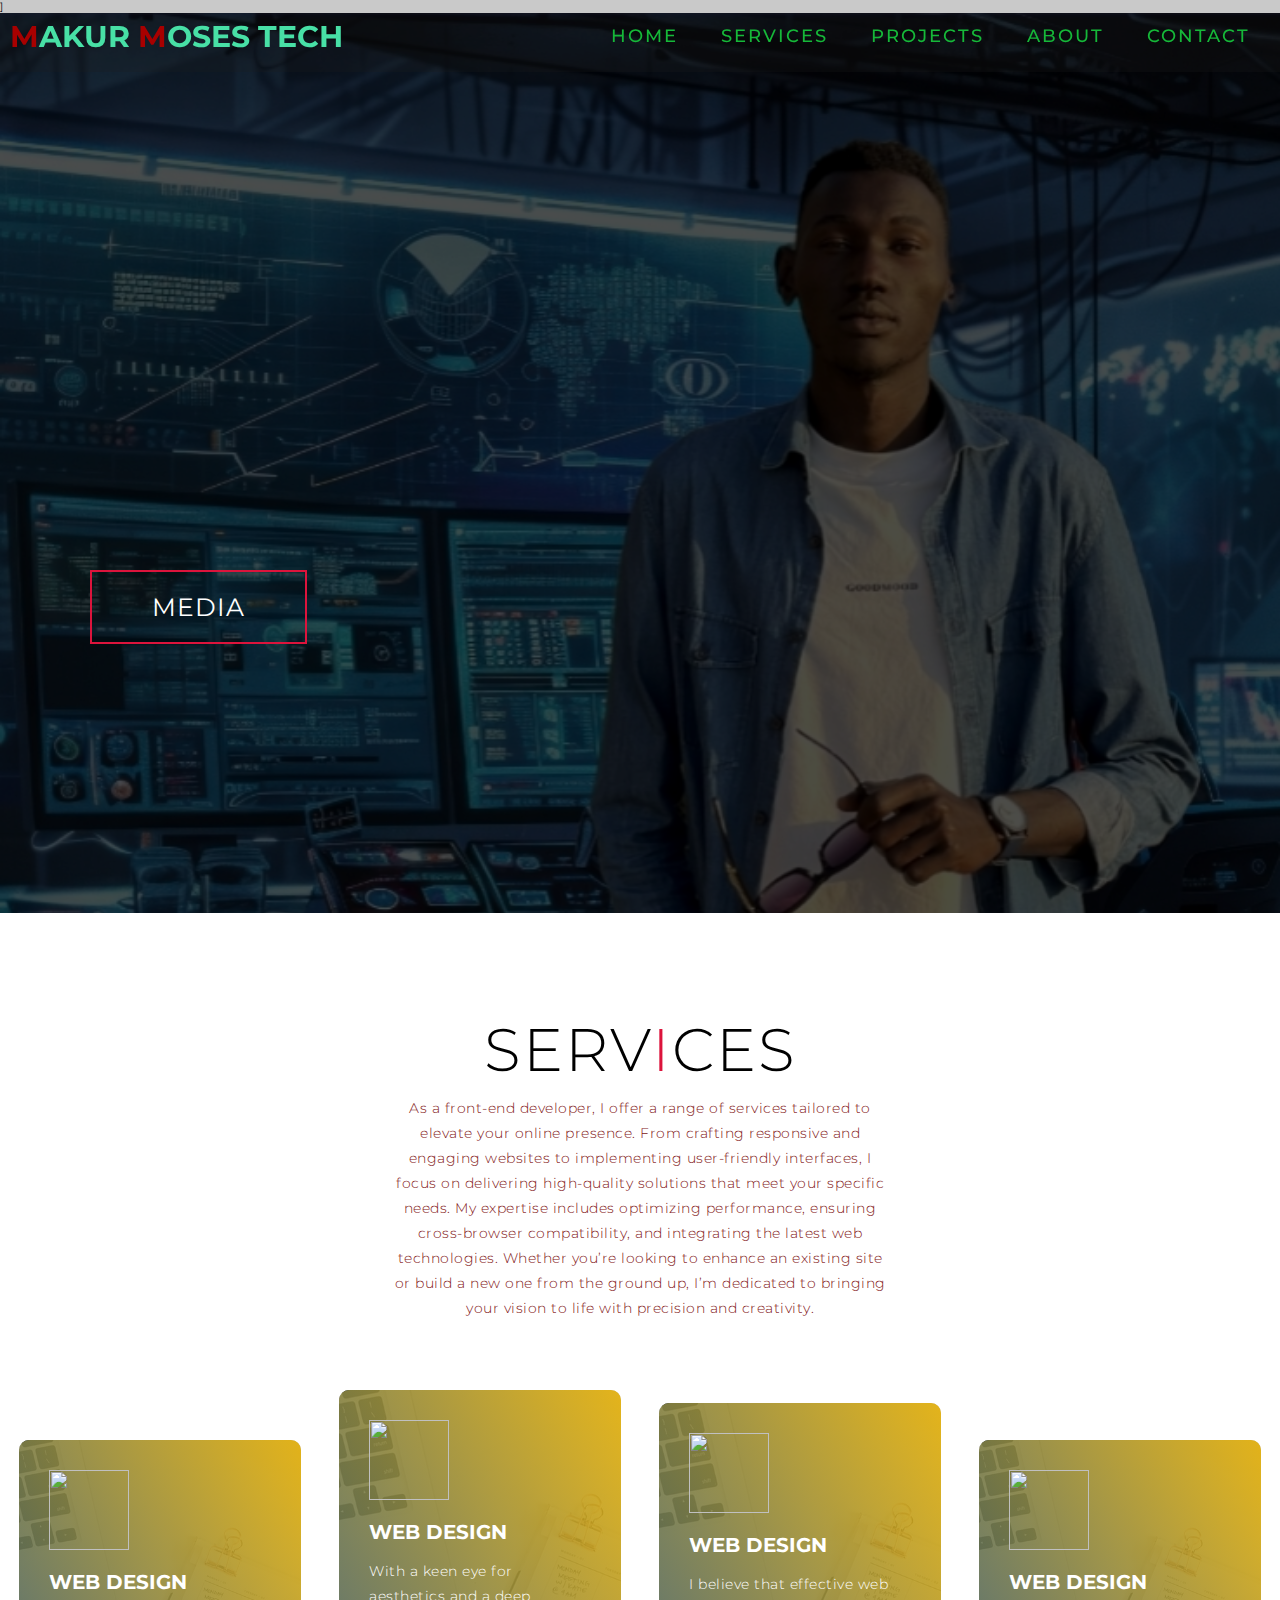
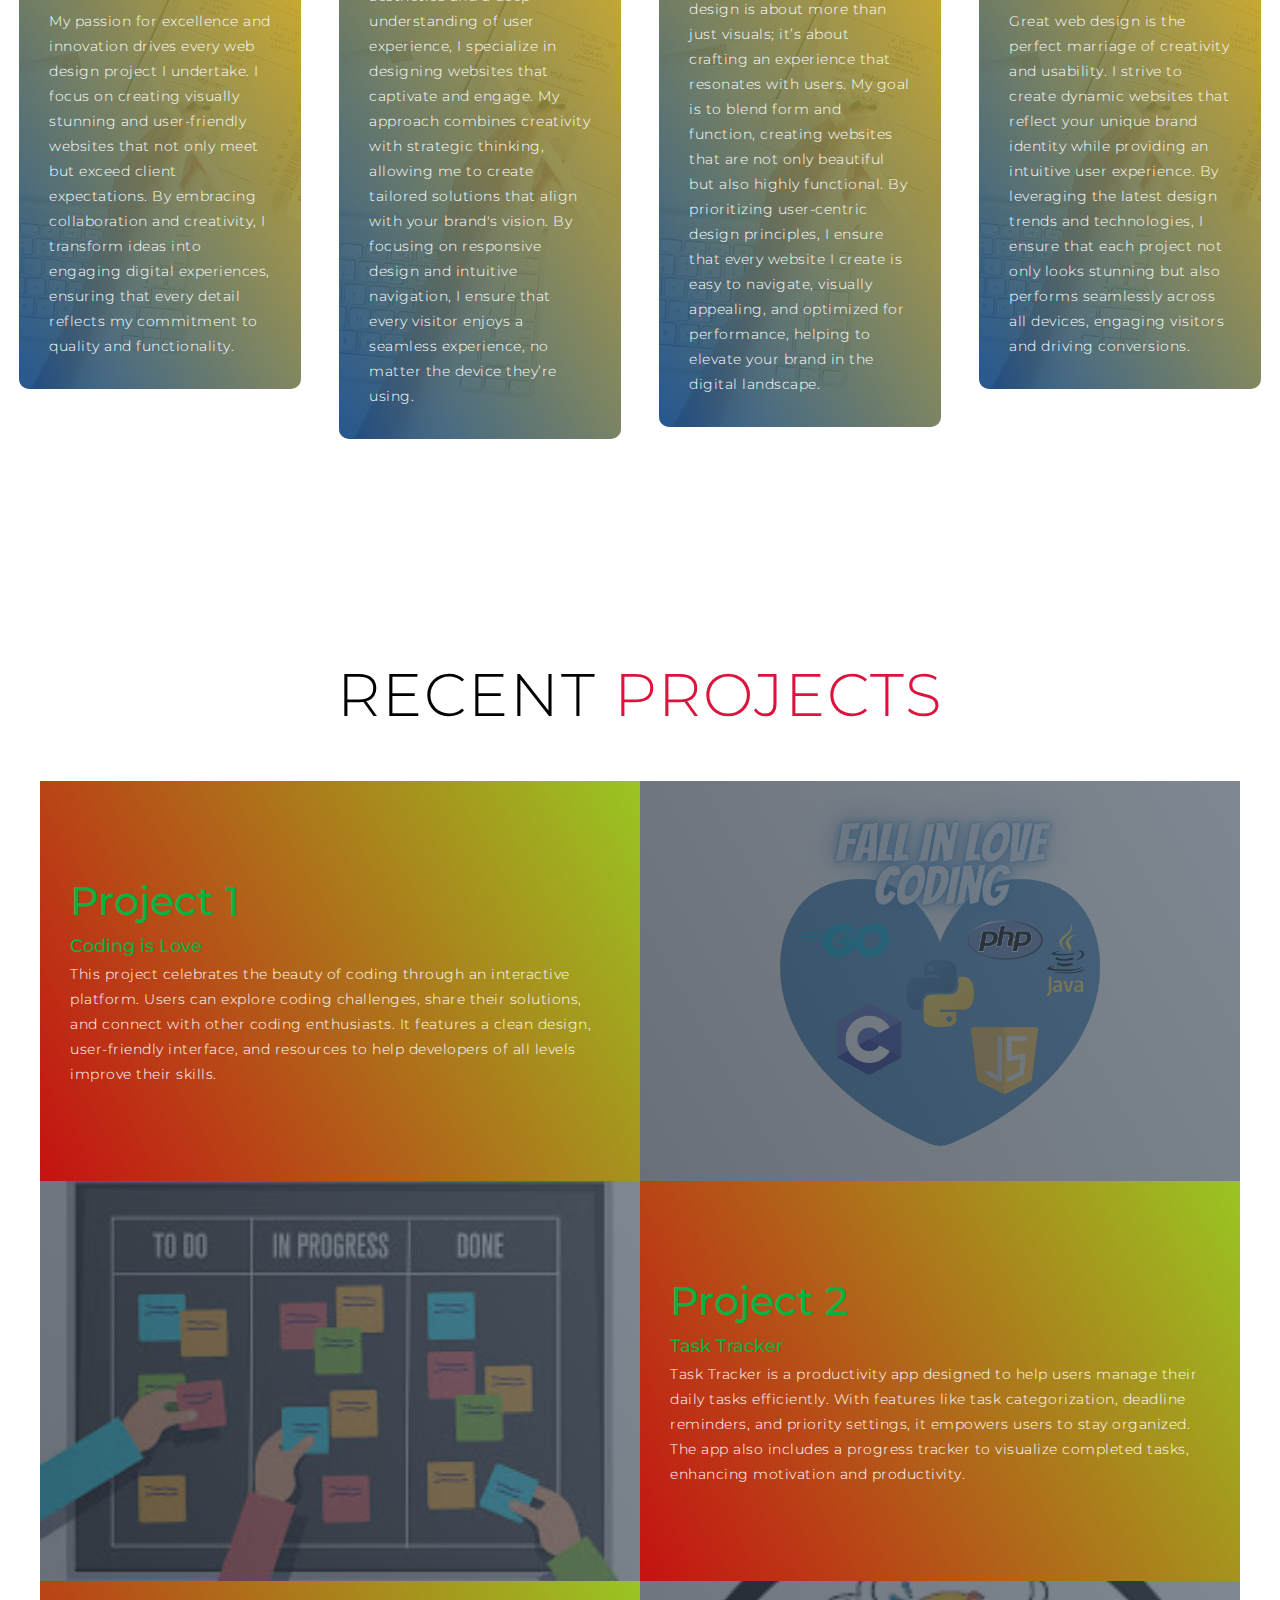
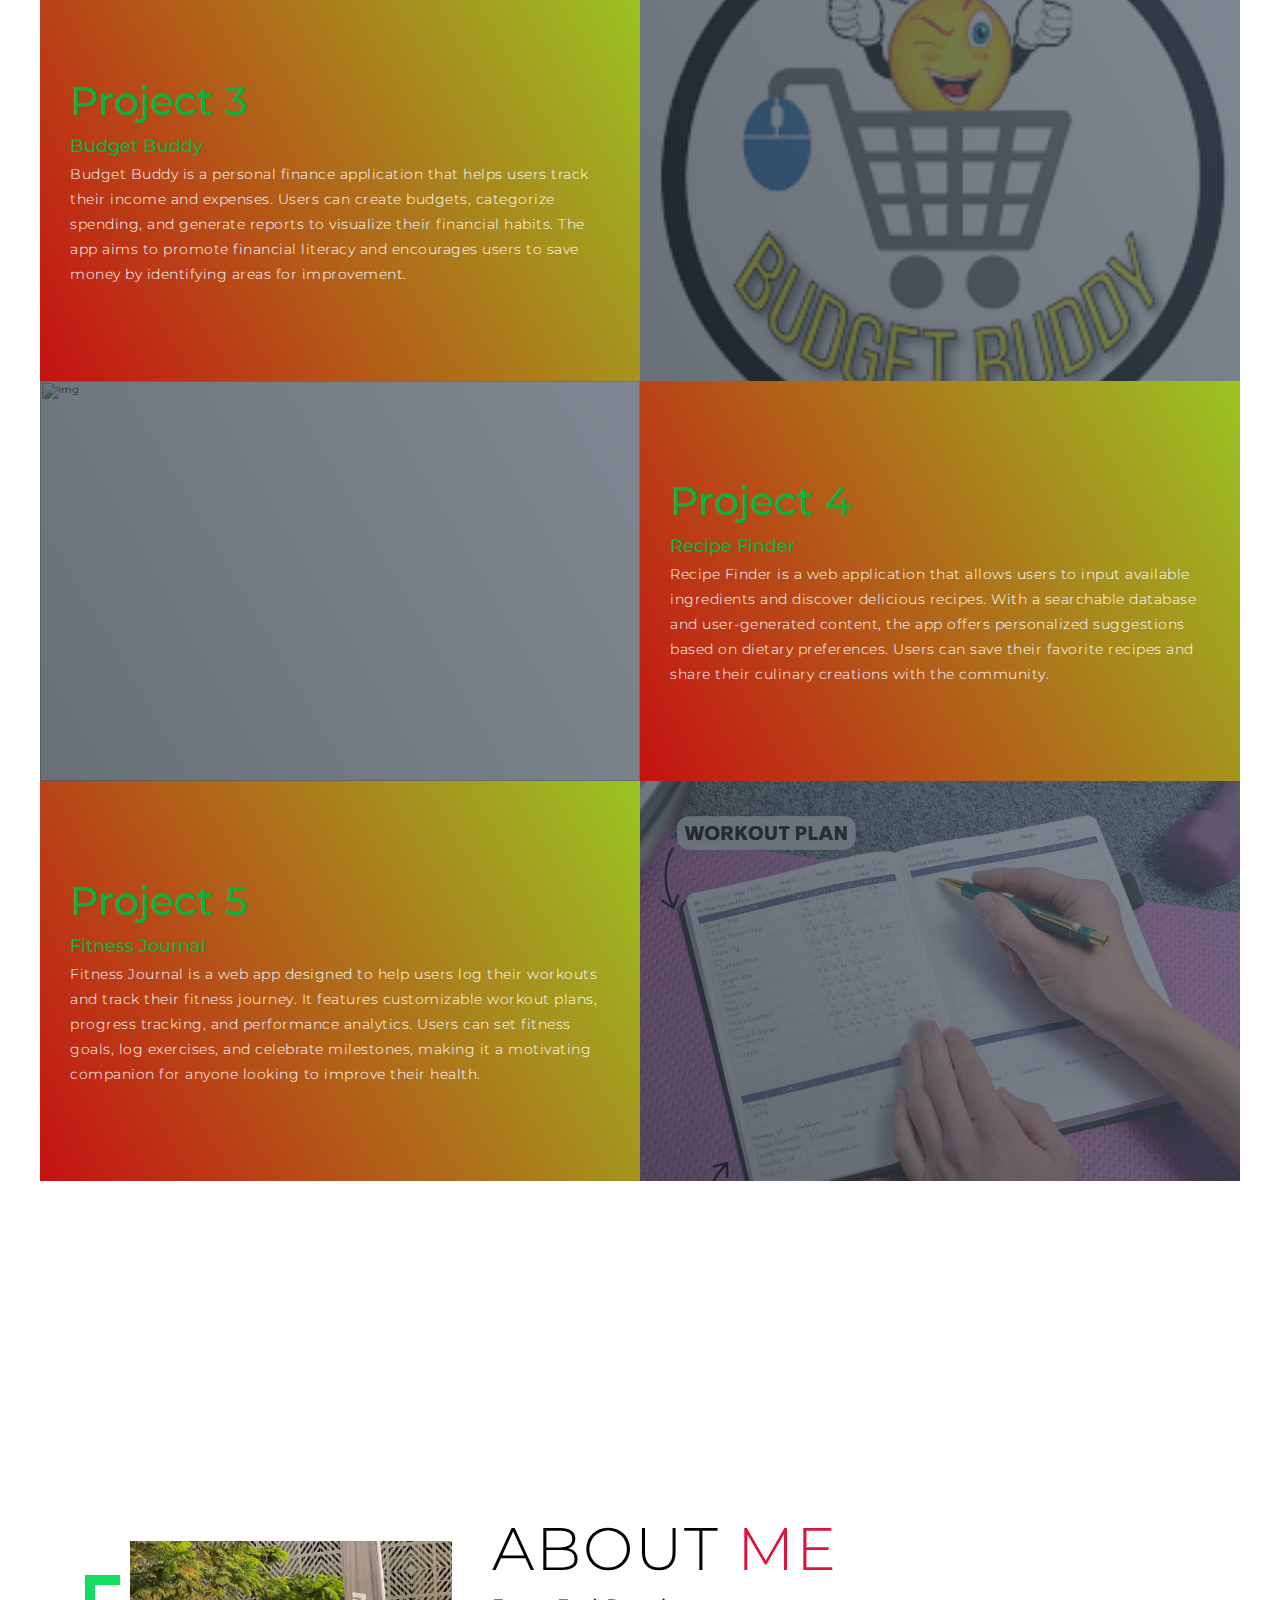
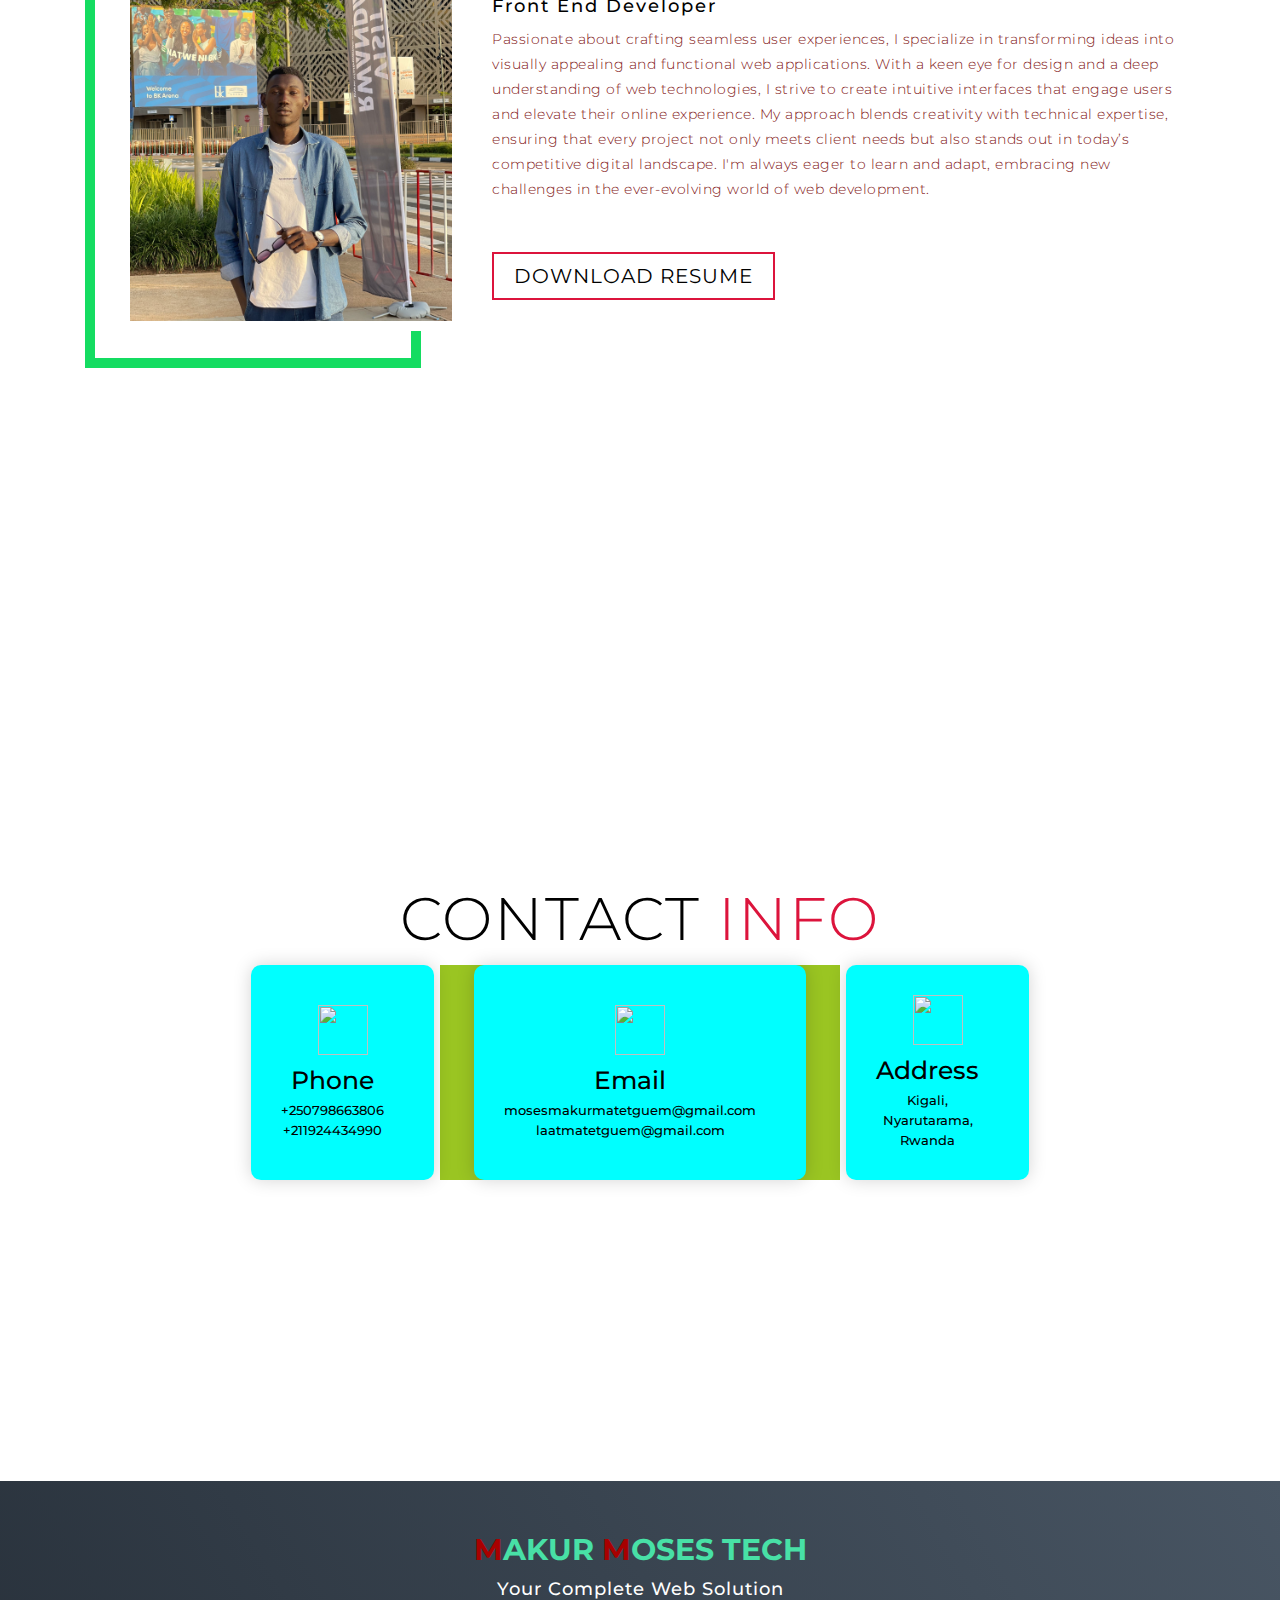
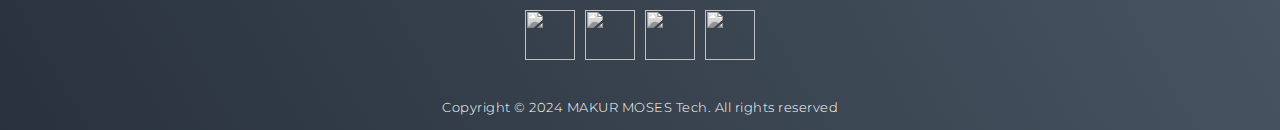
==== index.html @ 8c9a3f97 "myweb" ====
]<!DOCTYPE html>
<html lang="en">

<head>
  <meta charset="UTF-8">
  <meta name="viewport" content="width=device-width, initial-scale=1.0">
  <link rel="icon" href="MMM.jpeg" type="image/x-icon">
  <link rel="stylesheet" href="style.css">
  <title>My Website</title>
</head>

<body>
  <section id="header">
    <div class="header container">
      <div class="nav-bar">
        <div class="brand">
          <a href="#hero">
            <h1><span>M</span>AKUR <span>M</span>OSES Tech</h1>
          </a>
        </div>
        <div class="nav-list">
          <div class="hamburger">
            <div class="bar"></div>
          </div>
          <ul>
            <li><a href="#hero" data-after="Home">Home</a></li>
            <li><a href="#services" data-after="Service">Services</a></li>
            <li><a href="#projects" data-after="Projects">Projects</a></li>
            <li><a href="#about" data-after="About">About</a></li>
            <li><a href="#contact" data-after="Contact">Contact</a></li>
          </ul>
        </div>
      </div>
    </div>
  </section>


  <section id="hero">
    <div class="hero container">
      <div>
        <h1>Hello, <span></span></h1>
        <h1>My Name is <span></span></h1>
        <h1>MAKUR MOSES <span></span></h1>
        <a href="MEDIA.html" type="button" class="cta">MEDIA</a>
      </div>
    </div>
  </section>

  <section id="services">
    <div class="services container">
      <div class="service-top">
        <h1 class="section-title">Serv<span>i</span>ces</h1>
        <p>As a front-end developer, 
          I offer a range of services tailored to elevate your online presence.
           From crafting responsive and engaging websites to implementing user-friendly interfaces, 
           I focus on delivering high-quality solutions that meet your specific needs.
            My expertise includes optimizing performance, ensuring cross-browser compatibility, and integrating the latest web technologies.
             Whether you’re looking to enhance an existing site or build a new one from the ground up,
           I’m dedicated to bringing your vision to life with precision and creativity.</p>
      </div>
      <div class="service-bottom">
        <div class="service-item">
          <div class="icon"><img src="https://img.icons8.com/bubbles/100/000000/services.png" /></div>
          <h2>Web Design</h2>
          <p>My passion for excellence and innovation drives every web design project I undertake.
             I focus on creating visually stunning and user-friendly websites that not only meet but exceed client expectations.
              By embracing collaboration and creativity, 
            I transform ideas into engaging digital experiences, ensuring that every detail reflects my commitment to quality and functionality.</p>
        </div>
        <div class="service-item">
          <div class="icon"><img src="https://img.icons8.com/bubbles/100/000000/services.png" /></div>
          <h2>Web Design</h2>
          <p>With a keen eye for aesthetics and a deep understanding of user experience, 
            I specialize in designing websites that captivate and engage. 
            My approach combines creativity with strategic thinking, allowing me to create tailored solutions that align with your brand's vision.
             By focusing on responsive design and intuitive navigation,
             I ensure that every visitor enjoys a seamless experience, no matter the device they’re using.</p>
        </div>
        <div class="service-item">
          <div class="icon"><img src="https://img.icons8.com/bubbles/100/000000/services.png" /></div>
          <h2>Web Design</h2>
          <p>I believe that effective web design is about more than just visuals; it’s about crafting an experience that resonates with users. 
            My goal is to blend form and function, creating websites that are not only beautiful but also highly functional. 
            By prioritizing user-centric design principles, 
            I ensure that every website I create is easy to navigate, visually appealing, and optimized for performance, helping to elevate your brand in the digital landscape.</p>
        </div>
        <div class="service-item">
          <div class="icon"><img src="https://img.icons8.com/bubbles/100/000000/services.png" /></div>
          <h2>Web Design</h2>
          <p>Great web design is the perfect marriage of creativity and usability.
             I strive to create dynamic websites that reflect your unique brand identity while providing an intuitive user experience.
              By leveraging the latest design trends and technologies,
             I ensure that each project not only looks stunning but also performs seamlessly across all devices, engaging visitors and driving conversions.</p>
        </div>
      </div>
    </div>
  </section>

  <section id="projects">
    <div class="projects container">
      <div class="projects-header">
        <h1 class="section-title">Recent <span>Projects</span></h1>
      </div>
      <div class="all-projects">
        <div class="project-item">
          <div class="project-info">
            <h1>Project 1</h1>
            <h2>Coding is Love</h2>
            <p>This project celebrates the beauty of coding through an interactive platform.
               Users can explore coding challenges, share their solutions, and connect with other coding enthusiasts.
               It features a clean design, user-friendly interface, and resources to help developers of all levels improve their skills.</p>
          </div>
          <div class="project-img">
            <img src="coding.png" alt="img">
          </div>
        </div>
        <div class="project-item">
          <div class="project-info">
            <h1>Project 2</h1>
            <h2>Task Tracker</h2>
            <p> Task Tracker is a productivity app designed to help users manage their daily tasks efficiently. 
              With features like task categorization, deadline reminders, and priority settings, it empowers users to stay organized. 
              The app also includes a progress tracker to visualize completed tasks, enhancing motivation and productivity.</p>
          </div>
          <div class="project-img">
            <img src="Task.jpeg" alt="img">
          </div>
        </div>
        <div class="project-item">
          <div class="project-info">
            <h1>Project 3</h1>
            <h2> Budget Buddy</h2>
            <p>Budget Buddy is a personal finance application that helps users track their income and expenses.
               Users can create budgets, categorize spending, and generate reports to visualize their financial habits. 
              The app aims to promote financial literacy and encourages users to save money by identifying areas for improvement.</p>
          </div>
          <div class="project-img">
            <img src="buddy.png" alt="img">
          </div>
        </div>
        <div class="project-item">
          <div class="project-info">
            <h1>Project 4</h1>
            <h2>Recipe Finder</h2>
            <p> Recipe Finder is a web application that allows users to input available ingredients and discover delicious recipes.
               With a searchable database and user-generated content, the app offers personalized suggestions based on dietary preferences.
               Users can save their favorite recipes and share their culinary creations with the community.</p>
          </div>
          <div class="project-img">
            <img src="Recipe Finder.jpg" alt="img">
          </div>
        </div>
        <div class="project-item">
          <div class="project-info">
            <h1>Project 5</h1>
            <h2>Fitness Journal</h2>
            <p> Fitness Journal is a web app designed to help users log their workouts and track their fitness journey.
               It features customizable workout plans, progress tracking, and performance analytics.
               Users can set fitness goals, log exercises, and celebrate milestones, making it a motivating companion for anyone looking to improve their health.</p>
          </div>
          <div class="project-img">
            <img src="Fitness Journal.webp" alt="img">
          </div>
        </div>
      </div>
    </div>
  </section>

  <section id="about">
    <div class="about container">
      <div class="col-left">
        <div class="about-img">
          <img src="musa.jpg" alt="img">
        </div>
      </div>
      <div class="col-right">
        <h1 class="section-title">About <span>me</span></h1>
        <h2>Front End Developer</h2>
        <p>Passionate about crafting seamless user experiences, 
          I specialize in transforming ideas into visually appealing and functional web applications.
           With a keen eye for design and a deep understanding of web technologies, 
          I strive to create intuitive interfaces that engage users and elevate their online experience.
          My approach blends creativity with technical expertise, ensuring that every project not only meets client needs but also stands out in today’s competitive digital landscape.
           I'm always eager to learn and adapt, embracing new challenges in the ever-evolving world of web development.</p>
        <a href="#" class="cta">Download Resume</a>
      </div>
    </div>
  </section>



  <section id="contact">
    <div class="contact container">
      <div>
        <h1 class="section-title">Contact <span>info</span></h1>
      </div>
      <div class="contact-items">
        <div class="contact-item">
          <div class="icon"><img src="https://img.icons8.com/bubbles/100/000000/phone.png" /></div>
          <div class="contact-info">
            <h1>Phone</h1>
            <h2>+250798663806</h2>
            <h2>+211924434990</h2>
          </div>
        </div>
        <div class="contact-item">
          <div class="icon"><img src="https://img.icons8.com/bubbles/100/000000/new-post.png" /></div>
          <div class="contact-info">
            <h1>Email</h1>
            <h2>mosesmakurmatetguem@gmail.com</h2>
            <h2>laatmatetguem@gmail.com</h2>
          </div>
        </div>
        <div class="contact-item">
          <div class="icon"><img src="https://img.icons8.com/bubbles/100/000000/map-marker.png" /></div>
          <div class="contact-info">
            <h1>Address</h1>
            <h2>Kigali, Nyarutarama, Rwanda</h2>
          </div>
        </div>
      </div>
    </div>
  </section>



  <section id="footer">
    <div class="footer container">
      <div class="brand">
        <h1><span>M</span>AKUR <span>M</span>OSES TECH</h1>
      </div>
      <h2>Your Complete Web Solution</h2>
      <div class="social-icon">
        <div class="social-item">
          <a href="#"><img src="https://img.icons8.com/bubbles/100/000000/facebook-new.png" /></a>
        </div>
        <div class="social-item">
          <a href="#"><img src="https://img.icons8.com/bubbles/100/000000/instagram-new.png" /></a>
        </div>
        <div class="social-item">
          <a href="#"><img src="https://icons8.com/icon/eeQY_dRSUIMV/twitter-circled" /></a>
        </div>
        <div class="social-item">
          <a href="#"><img src="https://img.icons8.com/bubbles/100/000000/behance.png" /></a>
        </div>
      </div>
      <p>Copyright © 2024 MAKUR MOSES Tech. All rights reserved</p>
    </div>
  </section>
  
  <script src="./app.js"></script>
</body>

</html>
---- style.css ----
@import 'https://fonts.googleapis.com/css?family=Montserrat:300, 400, 700&display=swap';
* {
	padding: 0;
	margin: 0;
	box-sizing: border-box;
}
html {
	font-size: 10px;
	font-family: 'Montserrat', sans-serif;
	scroll-behavior: smooth;
}
a {
	text-decoration: none;
}
.container {
	min-height: 100vh;
	width: 100%;
	display: flex;
	align-items: center;
	justify-content: center;
}
img {
	height: 100%;
	width: 100%;
	object-fit: cover;
}
p {
	color: rgb(129, 21, 21);
	font-size: 1.4rem;
	margin-top: 5px;
	line-height: 2.5rem;
	font-weight: 300;
	letter-spacing: 0.05rem;
}
.section-title {
	font-size: 4rem;
	font-weight: 300;
	color: black;
	margin-bottom: 10px;
	text-transform: uppercase;
	letter-spacing: 0.2rem;
	text-align: center;
}
.section-title span {
	color: crimson;
}

.cta {
	display: inline-block;
	padding: 10px 30px;
	color: white;
	background-color: transparent;
	border: 2px solid crimson;
	font-size: 2rem;
	text-transform: uppercase;
	letter-spacing: 0.1rem;
	margin-top: 30px;
	transition: 0.3s ease;
	transition-property: background-color, color;
}
.cta:hover {
	color: rgb(201, 3, 3);
	background-color: rgb(55, 58, 255);
}
.brand h1 {
	font-size: 3rem;
	text-transform: uppercase;
	color: rgb(72, 224, 166);
}
.brand h1 span {
	color: rgb(168, 0, 0);
}


#header {
	position: fixed;
	z-index: 1000;
	left: 0;
	top: 0;
	width: 100vw;
	height: auto;
}
#header .header {
	min-height: 8vh;
	background-color: rgba(31, 30, 30, 0.24);
	transition: 0.3s ease background-color;
}
#header .nav-bar {
	display: flex;
	align-items: center;
	justify-content: space-between;
	width: 100%;
	height: 100%;
	max-width: 1300px;
	padding: 0 10px;
}
#header .nav-list ul {
	list-style: none;
	position: absolute;
	background-color: rgb(192, 21, 21);
	width: 100vw;
	height: 100vh;
	left: 100%;
	top: 0;
	display: flex;
	flex-direction: column;
	justify-content: center;
	align-items: center;
	z-index: 1;
	overflow-x: hidden;
	transition: 0.5s ease left;
}
#header .nav-list ul.active {
	left: 0%;
}
#header .nav-list ul a {
	font-size: 2.5rem;
	font-weight: 500;
	letter-spacing: 0.2rem;
	text-decoration: none;
	color: rgb(22, 184, 57);
	text-transform: uppercase;
	padding: 20px;
	display: block;
}
#header .nav-list ul a::after {
	content: attr(data-after);
	position: absolute;
	top: 50%;
	left: 50%;
	transform: translate(-50%, -50%) scale(0);
	color: rgba(240, 248, 255, 0.021);
	font-size: 13rem;
	letter-spacing: 50px;
	z-index: -1;
	transition: 0.3s ease letter-spacing;
}
#header .nav-list ul li:hover a::after {
	transform: translate(-50%, -50%) scale(1);
	letter-spacing: initial;
}
#header .nav-list ul li:hover a {
	color: crimson;
}
#header .hamburger {
	height: 60px;
	width: 60px;
	display: inline-block;
	border: 3px solid white;
	border-radius: 50%;
	position: relative;
	display: flex;
	align-items: center;
	justify-content: center;
	z-index: 100;
	cursor: pointer;
	transform: scale(0.8);
	margin-right: 20px;
}
#header .hamburger:after {
	position: absolute;
	content: '';
	height: 100%;
	width: 100%;
	border-radius: 50%;
	border: 3px solid white;
	animation: hamburger_puls 1s ease infinite;
}
#header .hamburger .bar {
	height: 2px;
	width: 30px;
	position: relative;
	background-color: white;
	z-index: -1;
}
#header .hamburger .bar::after,
#header .hamburger .bar::before {
	content: '';
	position: absolute;
	height: 100%;
	width: 100%;
	left: 0;
	background-color: rgb(211, 180, 42);
	transition: 0.3s ease;
	transition-property: top, bottom;
}
#header .hamburger .bar::after {
	top: 8px;
}
#header .hamburger .bar::before {
	bottom: 8px;
}
#header .hamburger.active .bar::before {
	bottom: 0;
}
#header .hamburger.active .bar::after {
	top: 0;
}


#hero {
	background-image: url(Express.jpg);
	background-size: cover;
	background-position: top center;
	position: relative;
	z-index: 1;
}
#hero::after {
	content: '';
	position: absolute;
	left: 0;
	top: 0;
	height: 100%;
	width: 100%;
	background-color: black;
	opacity: 0.7;
	z-index: -1;
}
#hero .hero {
	max-width: 1200px;
	margin: 0 auto;
	padding: 0 50px;
	justify-content: flex-start;
}
#hero h1 {
	display: block;
	width: fit-content;
	font-size: 4rem;
	position: relative;
	color: transparent;
	animation: text_reveal 0.5s ease forwards;
	animation-delay: 1s;
}
#hero h1:nth-child(1) {
	animation-delay: 1s;
}
#hero h1:nth-child(2) {
	animation-delay: 2s;
}
#hero h1:nth-child(3) {
	animation: text_reveal_name 0.5s ease forwards;
	animation-delay: 3s;
}
#hero h1 span {
	position: absolute;
	top: 0;
	left: 0;
	height: 100%;
	width: 0;
	background-color: crimson;
	animation: text_reveal_box 1s ease;
	animation-delay: 0.5s;
}
#hero h1:nth-child(1) span {
	animation-delay: 0.5s;
}
#hero h1:nth-child(2) span {
	animation-delay: 1.5s;
}
#hero h1:nth-child(3) span {
	animation-delay: 2.5s;
}


#services .services {
	flex-direction: column;
	text-align: center;
	max-width: 1500px;
	margin: 0 auto;
	padding: 100px 0;
}
#services .service-top {
	max-width: 500px;
	margin: 0 auto;
}
#services .service-bottom {
	display: flex;
	align-items: center;
	justify-content: center;
	flex-wrap: wrap;
	margin-top: 50px;
}
#services .service-item {
	flex-basis: 80%;
	display: flex;
	align-items: flex-start;
	justify-content: center;
	flex-direction: column;
	padding: 30px;
	border-radius: 10px;
	background-image: url(img-1.png);
	background-size: cover;
	margin: 10px 5%;
	position: relative;
	z-index: 1;
	overflow: hidden;
}
#services .service-item::after {
	content: '';
	position: absolute;
	left: 0;
	top: 0;
	height: 100%;
	width: 100%;
	background-image: linear-gradient(60deg, #124b8d 0%, #e6b20a 100%);
	opacity: 0.9;
	z-index: -1;
}
#services .service-bottom .icon {
	height: 80px;
	width: 80px;
	margin-bottom: 20px;
}
#services .service-item h2 {
	font-size: 2rem;
	color: white;
	margin-bottom: 10px;
	text-transform: uppercase;
}
#services .service-item p {
	color: white;
	text-align: left;
}


#projects .projects {
	flex-direction: column;
	max-width: 1200px;
	margin: 0 auto;
	padding: 100px 0;
}
#projects .projects-header h1 {
	margin-bottom: 50px;
}
#projects .all-projects {
	display: flex;
	align-items: center;
	justify-content: center;
	flex-direction: column;
}
#projects .project-item {
	display: flex;
	align-items: center;
	justify-content: center;
	flex-direction: column;
	width: 80%;
	margin: 20px auto;
	overflow: hidden;
	border-radius: 10px;
}
#projects .project-info {
	padding: 30px;
	flex-basis: 50%;
	height: 100%;
	display: flex;
	align-items: flex-start;
	justify-content: center;
	flex-direction: column;
	background-image: linear-gradient(60deg, #c51212 0%, #9ac522 100%);
	color: rgb(10, 177, 65);
}
#projects .project-info h1 {
	font-size: 4rem;
	font-weight: 500;
}
#projects .project-info h2 {
	font-size: 1.8rem;
	font-weight: 500;
	margin-top: 10px;
}
#projects .project-info p {
	color: rgb(255, 255, 255);
}
#projects .project-img {
	flex-basis: 50%;
	height: 300px;
	overflow: hidden;
	position: relative;
}
#projects .project-img:after {
	content: '';
	position: absolute;
	left: 0;
	top: 0;
	height: 100%;
	width: 100%;
	background-image: linear-gradient(60deg, #29323c 0%, #485563 100%);
	opacity: 0.7;
}
#projects .project-img img {
	transition: 0.3s ease transform;
}
#projects .project-item:hover .project-img img {
	transform: scale(1.1);
}

#about .about {
	flex-direction: column-reverse;
	text-align: center;
	max-width: 1200px;
	margin: 0 auto;
	padding: 100px 20px;
}
#about .col-left {
	width: 250px;
	height: 360px;
}
#about .col-right {
	width: 100%;
}
#about .col-right h2 {
	font-size: 1.8rem;
	font-weight: 500;
	letter-spacing: 0.2rem;
	margin-bottom: 10px;
}
#about .col-right p {
	margin-bottom: 20px;
}
#about .col-right .cta {
	color: black;
	margin-bottom: 50px;
	padding: 10px 20px;
	font-size: 2rem;
}
#about .col-left .about-img {
	height: 100%;
	width: 100%;
	position: relative;
	border: 10px solid white;
}
#about .col-left .about-img::after {
	content: '';
	position: absolute;
	left: -33px;
	top: 19px;
	height: 98%;
	width: 98%;
	border: 7px solid crimson;
	z-index: -1;
}


#contact .contact {
	flex-direction: column;
	max-width: 1200px;
	margin: 0 auto;
	width: 90%;
}
#contact .contact-items {
	max-width: 400px;
	width: 100%;
}
#contact .contact-item {
	width: 80%;
	padding: 20px;
	text-align: center;
	border-radius: 10px;
	padding: 30px;
	margin: 30px;
	display: flex;
	justify-content: center;
	align-items: center;
	flex-direction: column;
	box-shadow: 0px 0px 18px 0 #0000002c;
	transition: 0.3s ease box-shadow;
}
#contact .contact-item:hover {
	box-shadow: 0px 0px 5px 0 #0000002c;
}
#contact .icon {
	width: 70px;
	margin: 0 auto;
	margin-bottom: 10px;
}
#contact .contact-info h1 {
	font-size: 2.5rem;
	font-weight: 500;
	margin-bottom: 5px;
}
#contact .contact-info h2 {
	font-size: 1.3rem;
	line-height: 2rem;
	font-weight: 500;
}


#footer {
	background-image: linear-gradient(60deg, #29323c 0%, #485563 100%);
}
#footer .footer {
	min-height: 200px;
	flex-direction: column;
	padding-top: 50px;
	padding-bottom: 10px;
}
#footer h2 {
	color: white;
	font-weight: 500;
	font-size: 1.8rem;
	letter-spacing: 0.1rem;
	margin-top: 10px;
	margin-bottom: 10px;
}
#footer .social-icon {
	display: flex;
	margin-bottom: 30px;
}
#footer .social-item {
	height: 50px;
	width: 50px;
	margin: 0 5px;
}
#footer .social-item img {
	filter: grayscale(1);
	transition: 0.3s ease filter;
}
#footer .social-item:hover img {
	filter: grayscale(0);
}
#footer p {
	color: white;
	font-size: 1.3rem;
}

@keyframes hamburger_puls {
	0% {
		opacity: 1;
		transform: scale(1);
	}
	100% {
		opacity: 0;
		transform: scale(1.4);
	}
}
@keyframes text_reveal_box {
	50% {
		width: 100%;
		left: 0;
	}
	100% {
		width: 0;
		left: 100%;
	}
}
@keyframes text_reveal {
	100% {
		color: white;
	}
}
@keyframes text_reveal_name {
	100% {
		color: crimson;
		font-weight: 500;
	}
}


@media only screen and (min-width: 768px) {
	.cta {
		font-size: 2.5rem;
		padding: 20px 60px;
	}
	h1.section-title {
		font-size: 6rem;
	}

	
	#hero h1 {
		font-size: 7rem;
	}
	
	#services .service-bottom .service-item {
		flex-basis: 45%;
		margin: 2.5%;
	}
	
	#projects .project-item {
		flex-direction: row;
	}
	#projects .project-item:nth-child(even) {
		flex-direction: row-reverse;
	}
	#projects .project-item {
		height: 400px;
		margin: 0;
		width: 100%;
		border-radius: 0;
	}
	#projects .all-projects .project-info {
		height: 100%;
	}
	#projects .all-projects .project-img {
		height: 100%;
	}
	
	#about .about {
		flex-direction: row;
	}
	#about .col-left {
		width: 600px;
		height: 400px;
		padding-left: 60px;
	}
	#about .about .col-left .about-img::after {
		left: -45px;
		top: 34px;
		height: 98%;
		width: 98%;
		border: 10px solid rgb(20, 220, 97);
	}
	#about .col-right {
		text-align: left;
		padding: 30px;
	}
	#about .col-right h1 {
		text-align: left;
	}
	
#contact .contact {
    flex-direction: column;
    padding: 100px 0;
    align-items: center; 
    justify-content: center; 
    min-width: 20vh;
}

#contact .contact-items {
    width: 80%;
    display: flex;
    flex-direction: row;
    justify-content: center;
    margin: 0;
	background-color: #9ac522;
}

#contact .contact-item {
    width: auto; 
    margin: 0 20px;
    flex-direction: column;
    display: flex; 
    align-items: center; 
	background-color: aqua;
}

#contact .contact-item .icon {
    height: 50px;
    width: 50px;
}

#contact .contact-item .icon img {
    object-fit: contain;
}

#contact .contact-item .contact-info {
    width: 100%;
    text-align: center; 
    padding-right: 20px;
}



@media only screen and (min-width: 1200px) {
	
	#header .hamburger {
		display: none;
	}
	#header .nav-list ul {
		position: initial;
		display: block;
		height: auto;
		width: fit-content;
		background-color: transparent;
	}
	#header .nav-list ul li {
		display: inline-block;
	}
	#header .nav-list ul li a {
		font-size: 1.8rem;
	}
	#header .nav-list ul a:after {
		display: none;
	}
	

	#services .service-bottom .service-item {
		flex-basis: 22%;
		margin: 1.5%;
	}
}
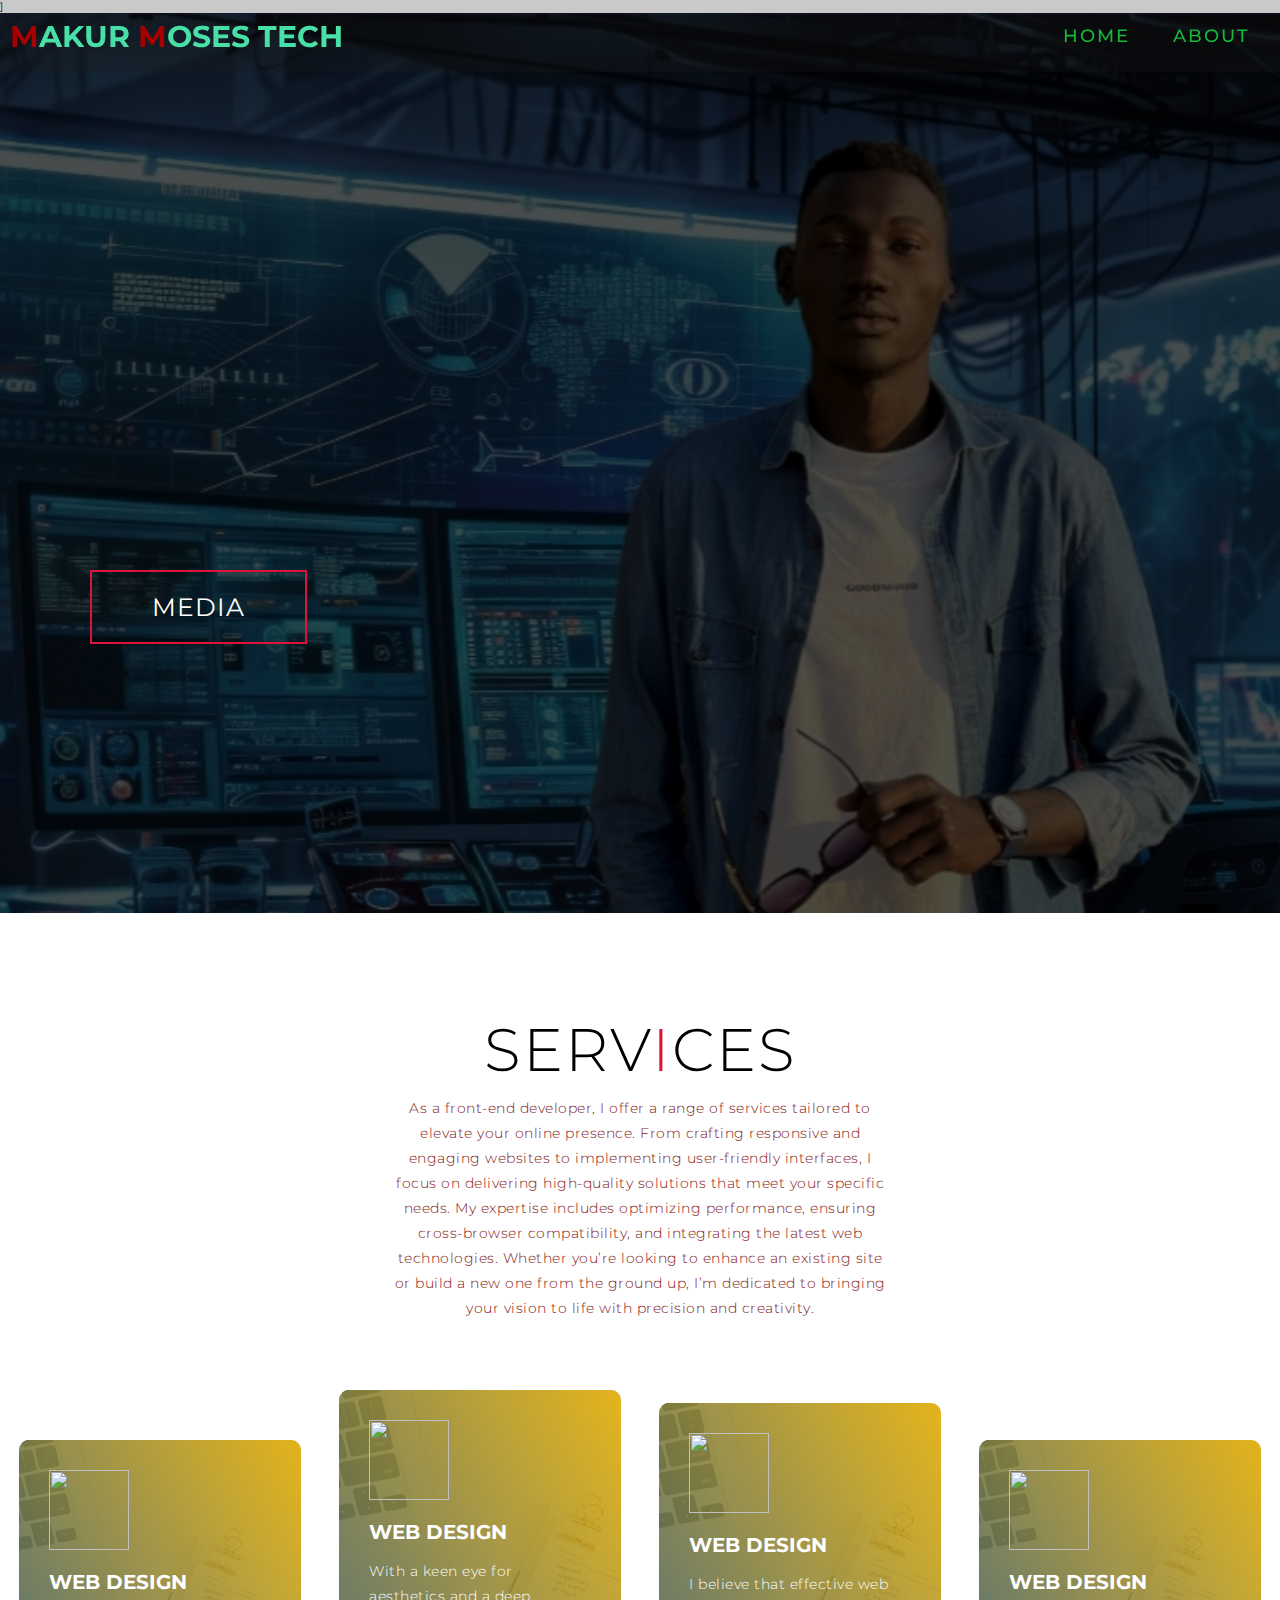
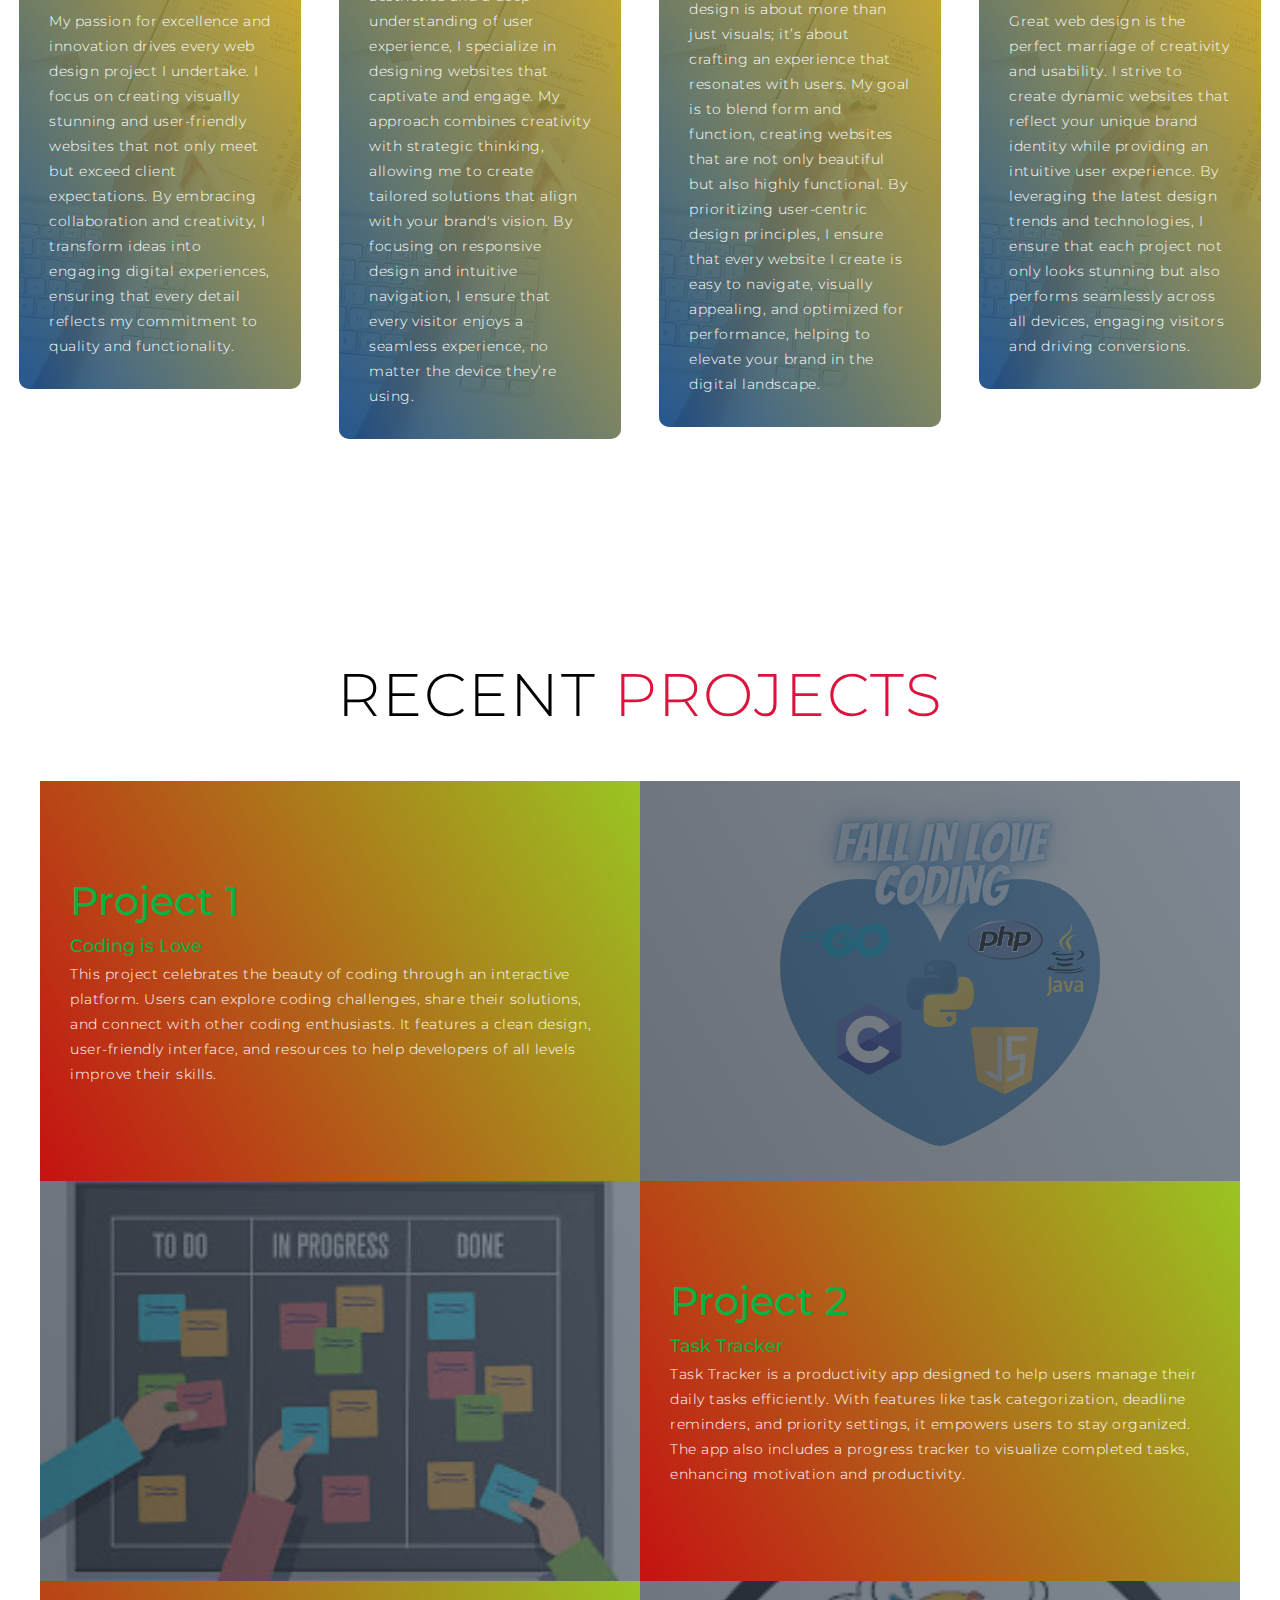
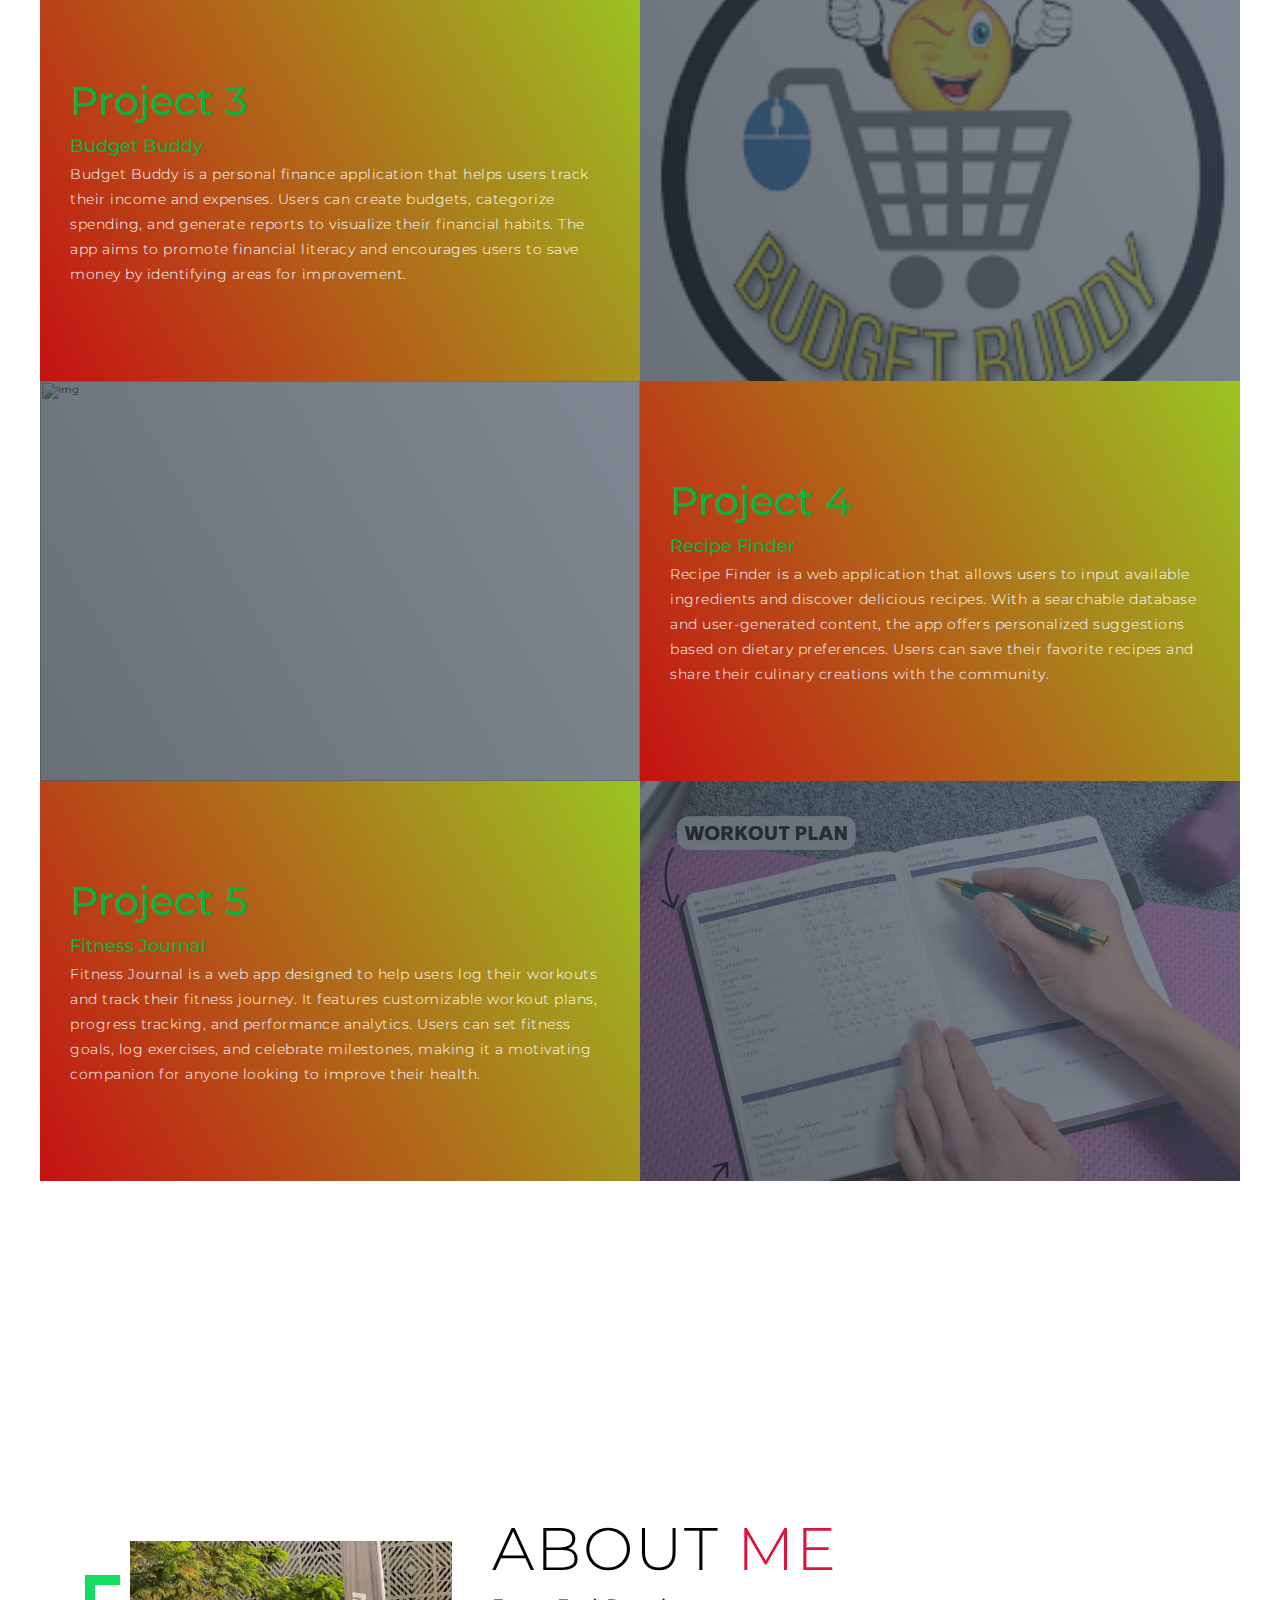
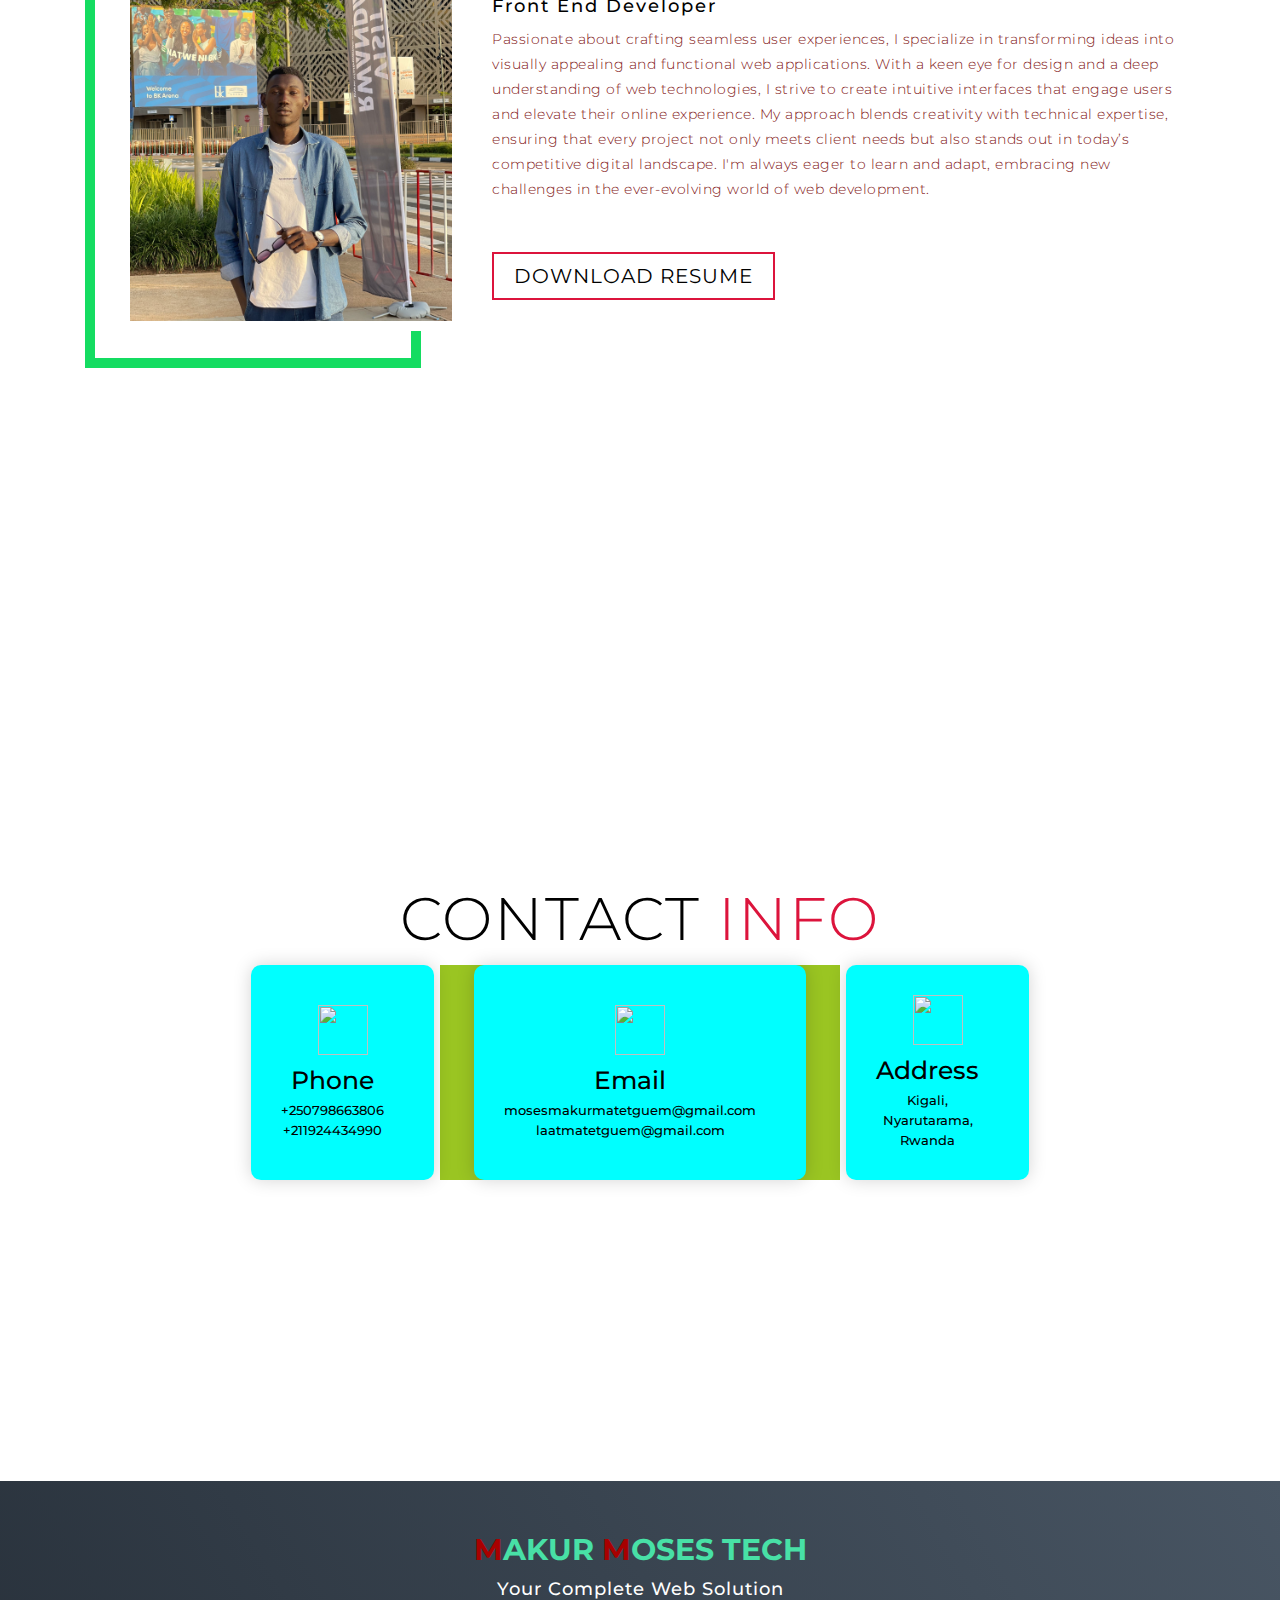
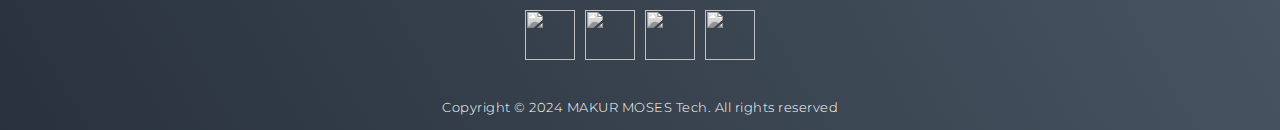
==== commit 015bb3be: "index.html" ====
--- a/index.html
+++ b/index.html
@@ -24,10 +24,7 @@
           </div>
           <ul>
             <li><a href="#hero" data-after="Home">Home</a></li>
-            <li><a href="#services" data-after="Service">Services</a></li>
-            <li><a href="#projects" data-after="Projects">Projects</a></li>
-            <li><a href="#about" data-after="About">About</a></li>
-            <li><a href="#contact" data-after="Contact">Contact</a></li>
+            <li><a href="MEDIA.html" data-after="About">About</a></li>
           </ul>
         </div>
       </div>
@@ -251,4 +248,4 @@
   <script src="./app.js"></script>
 </body>
 
-</html>+</html>
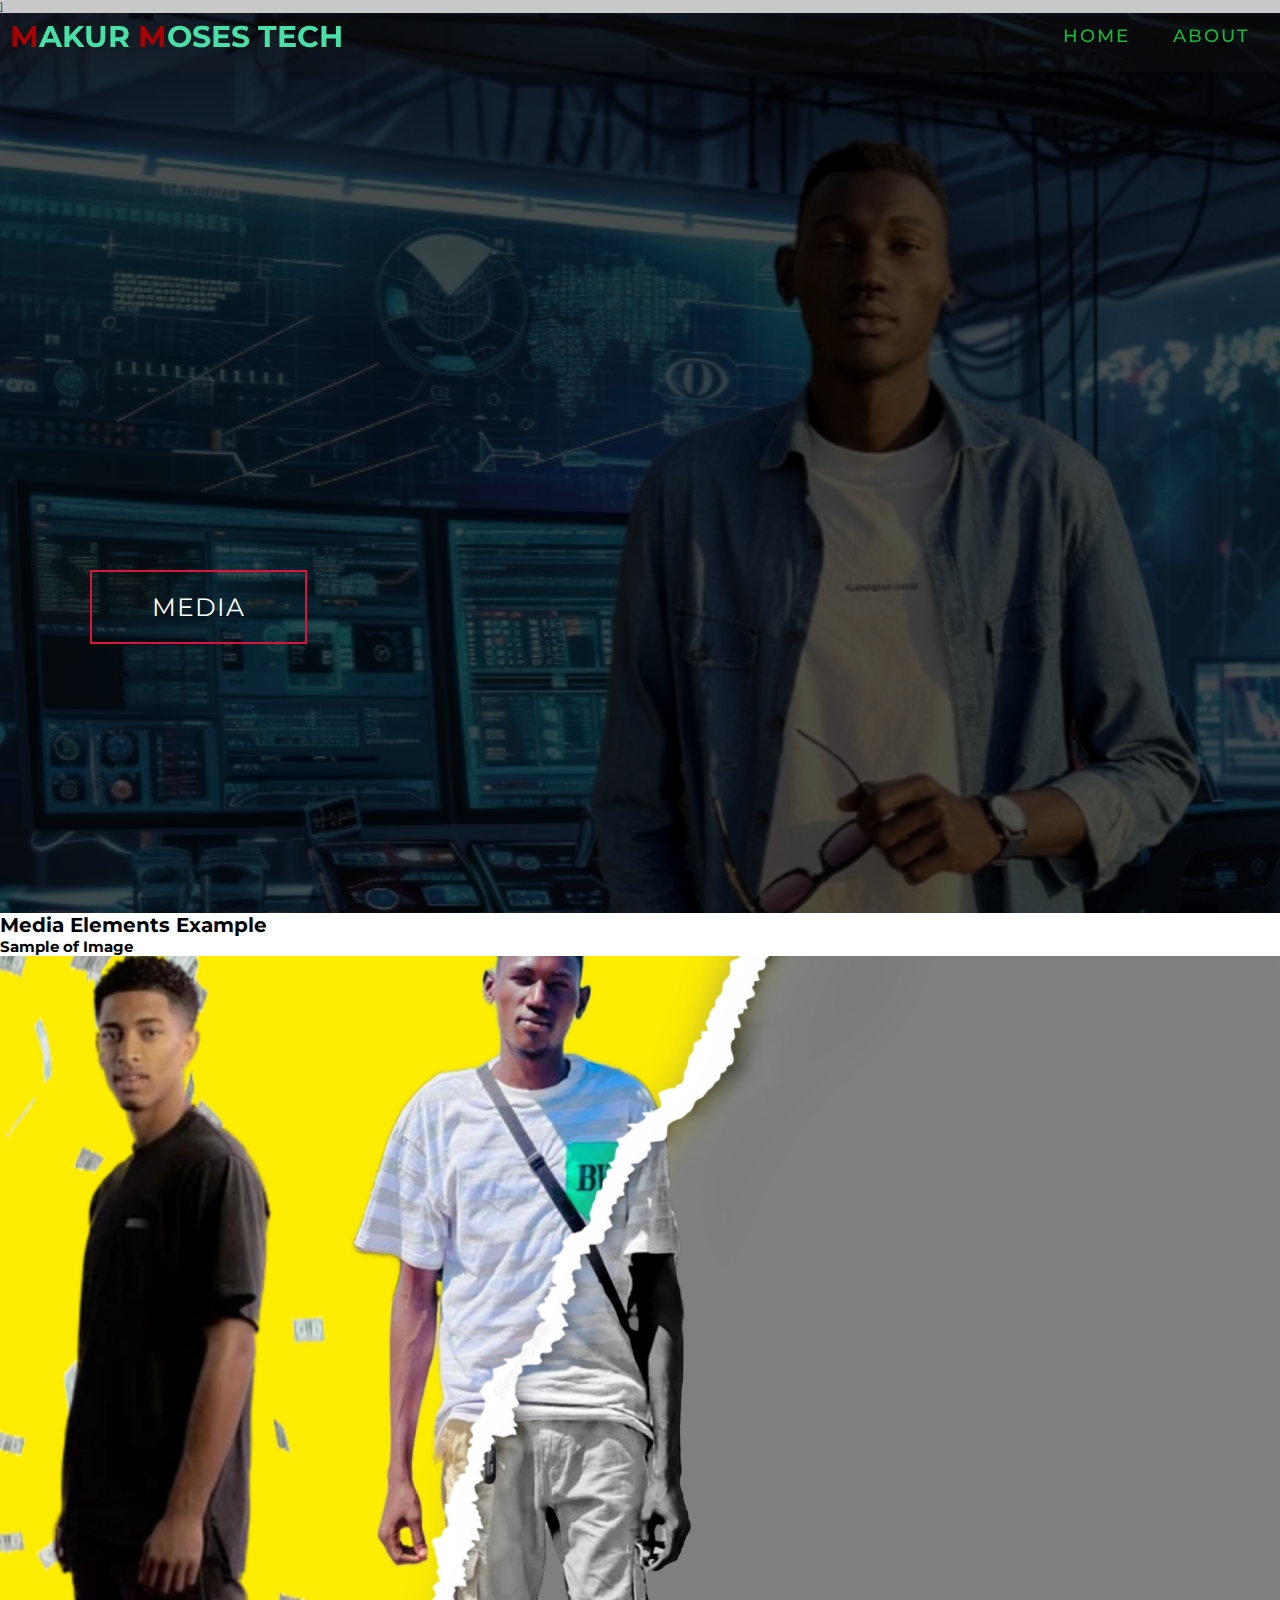
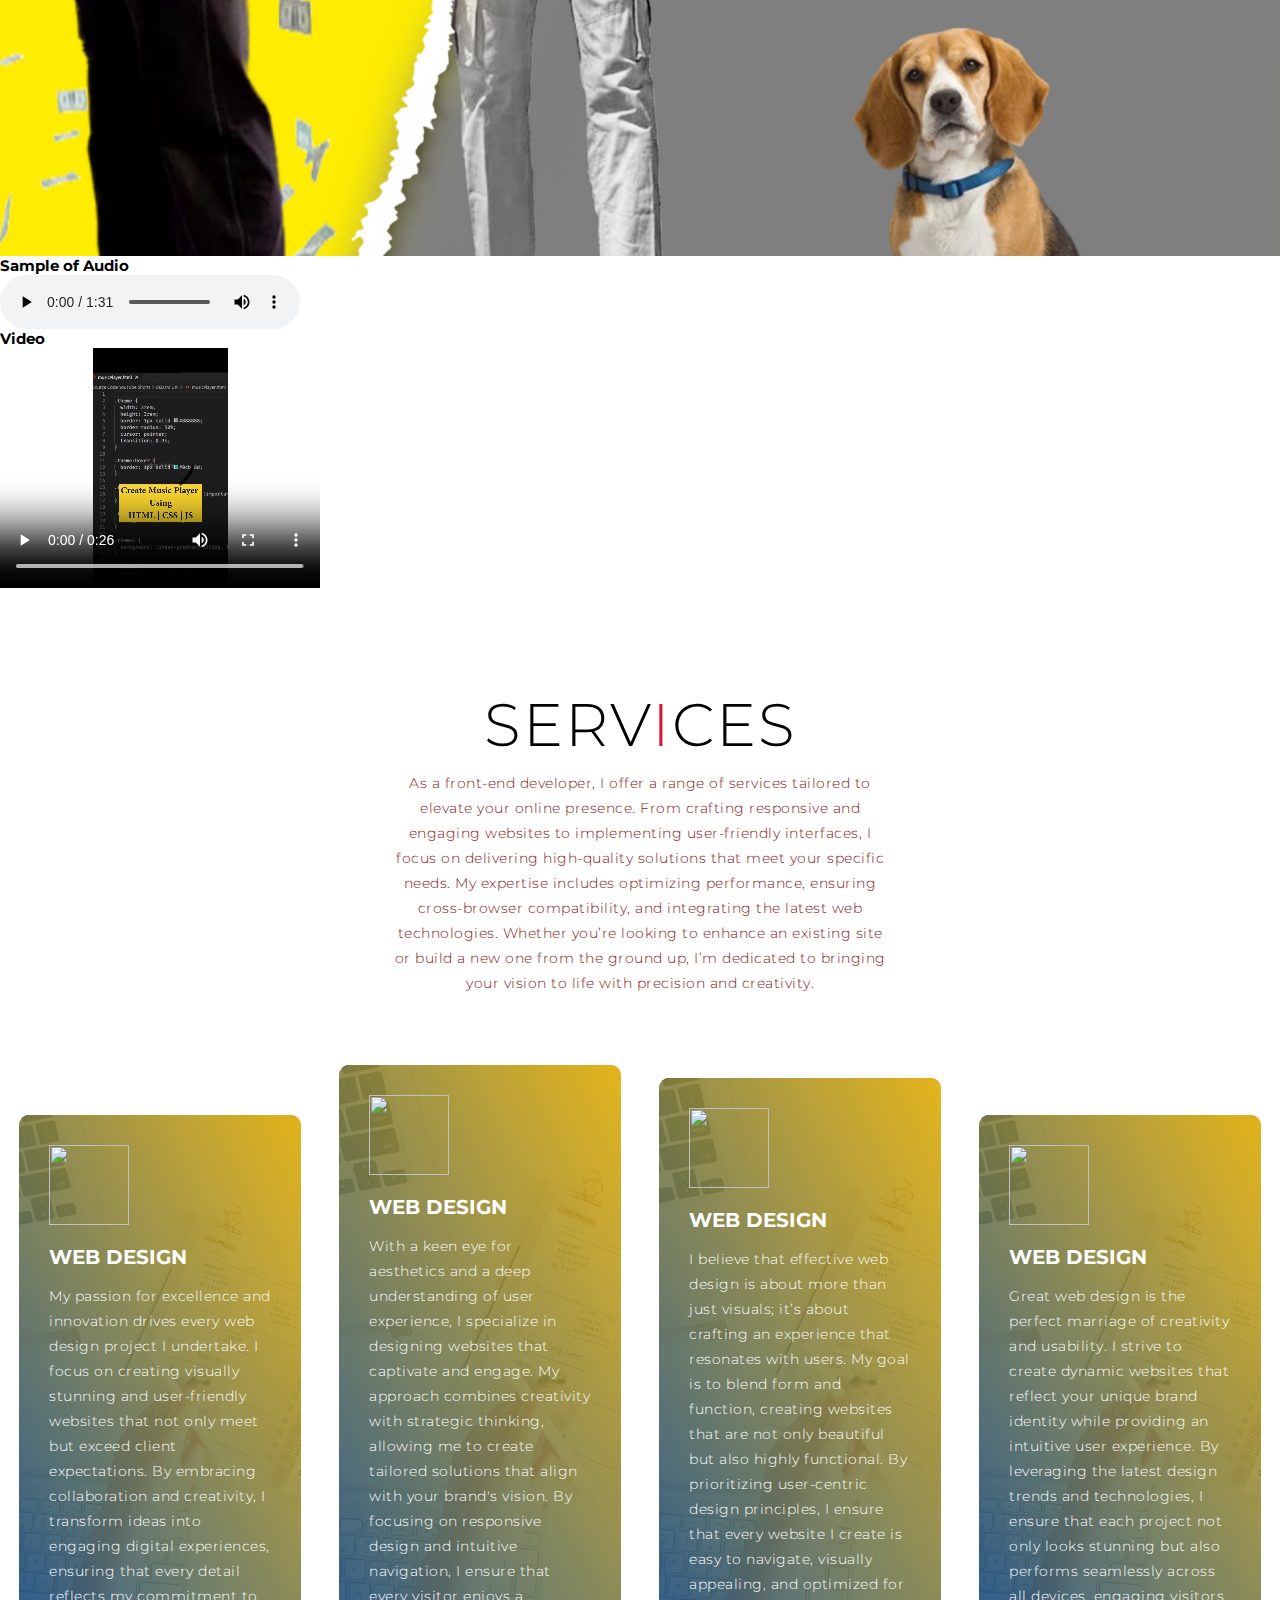
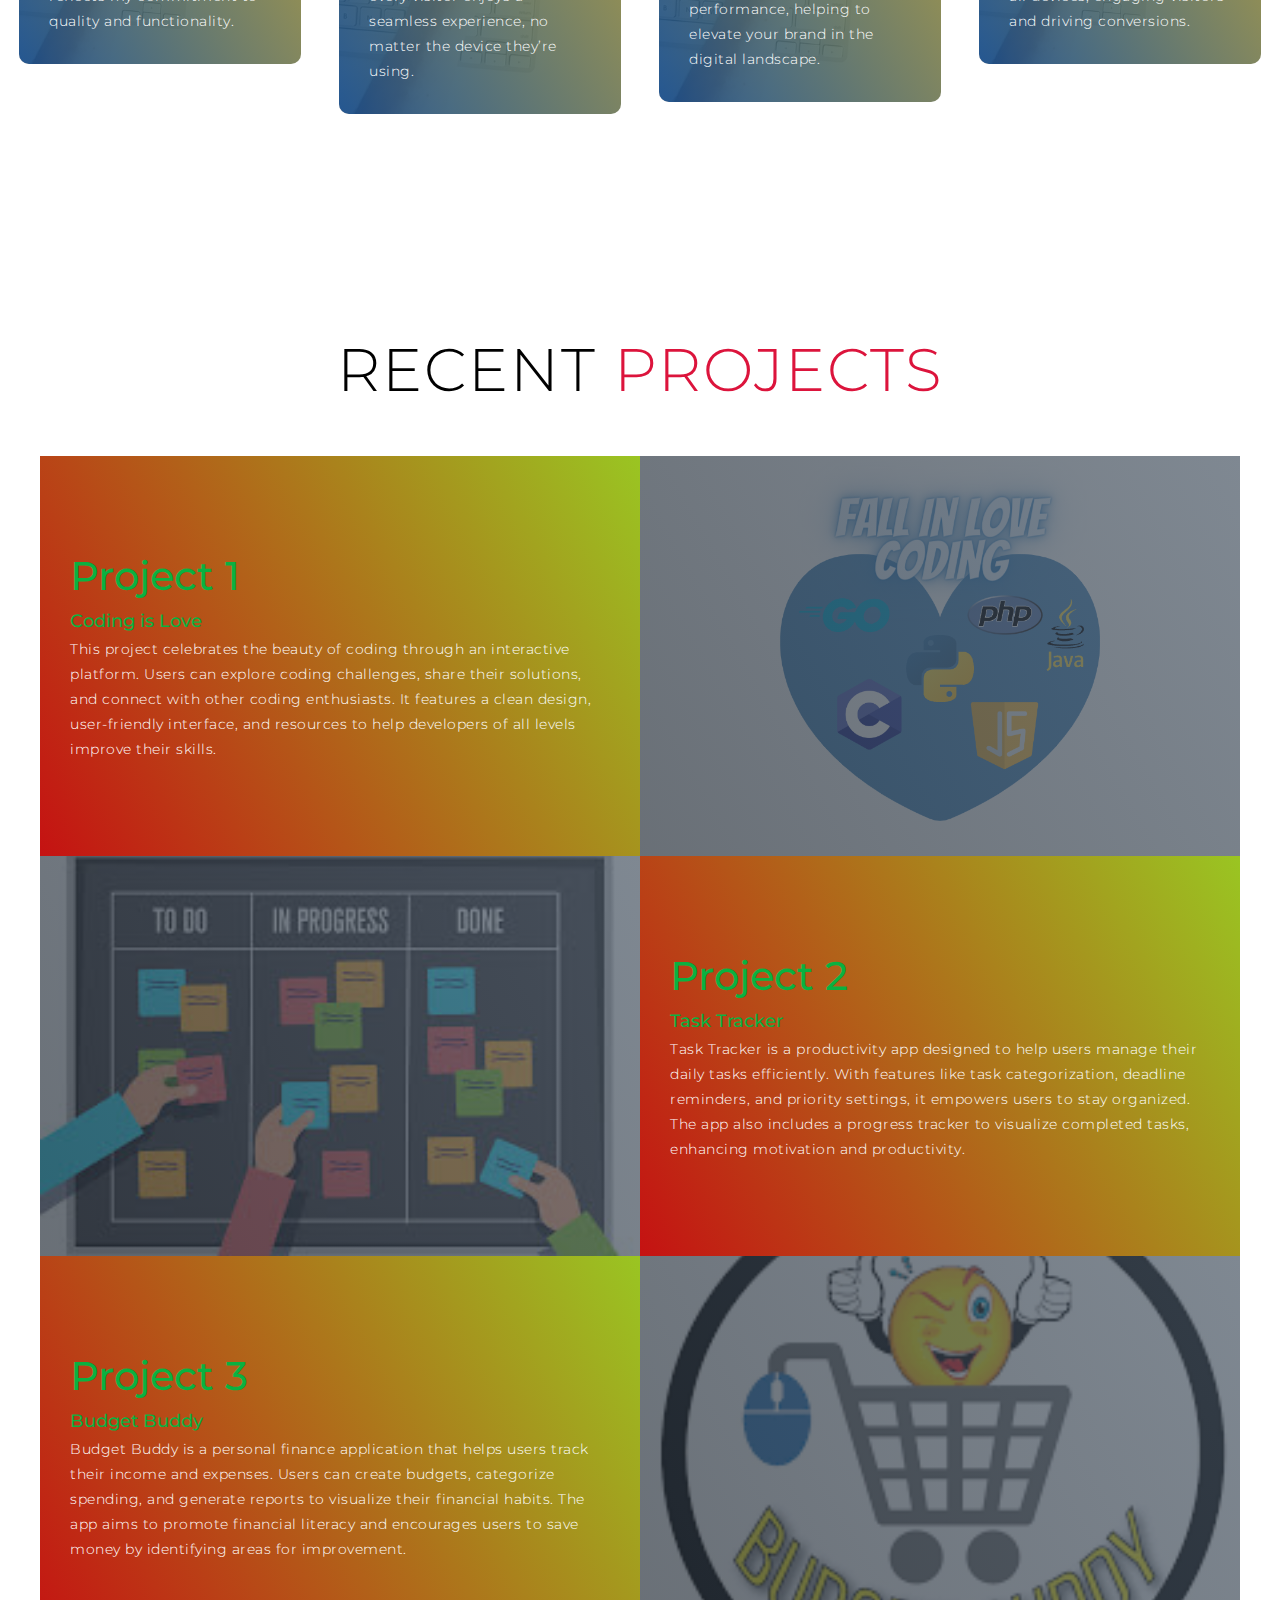
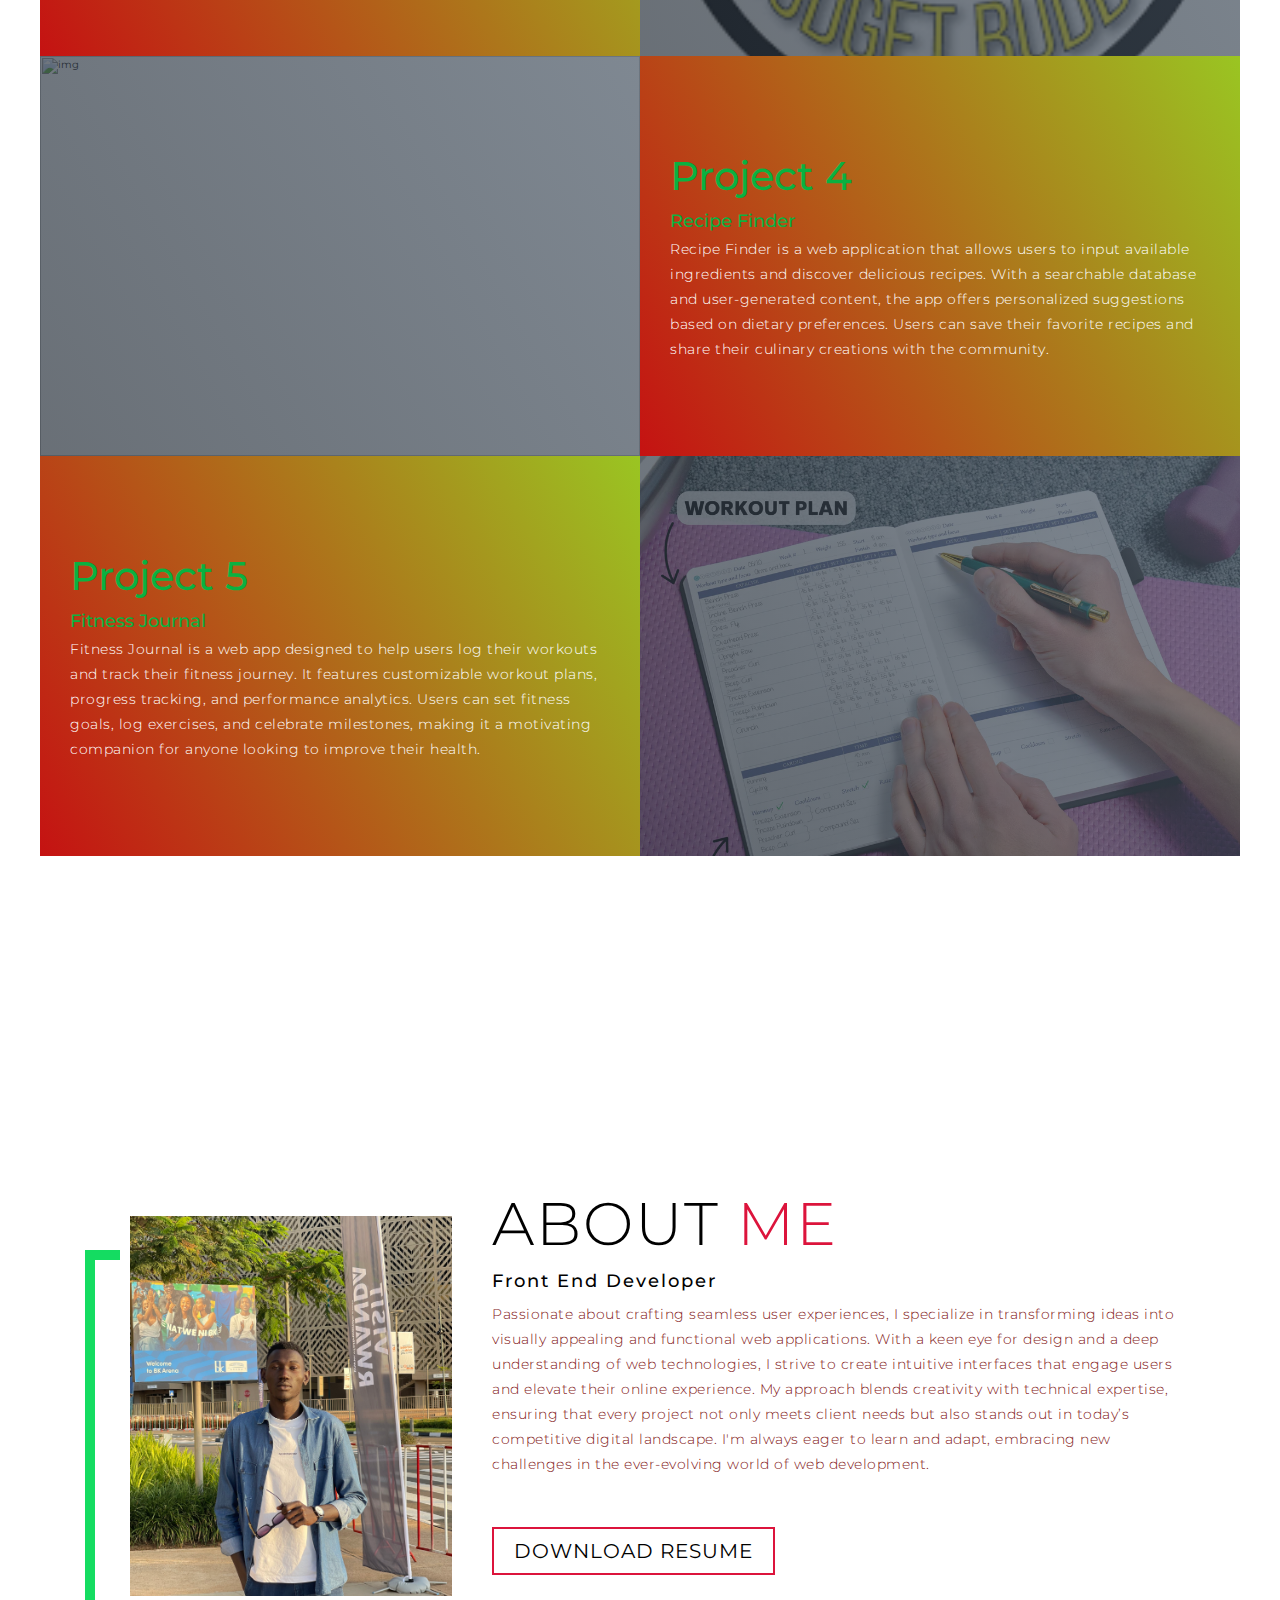
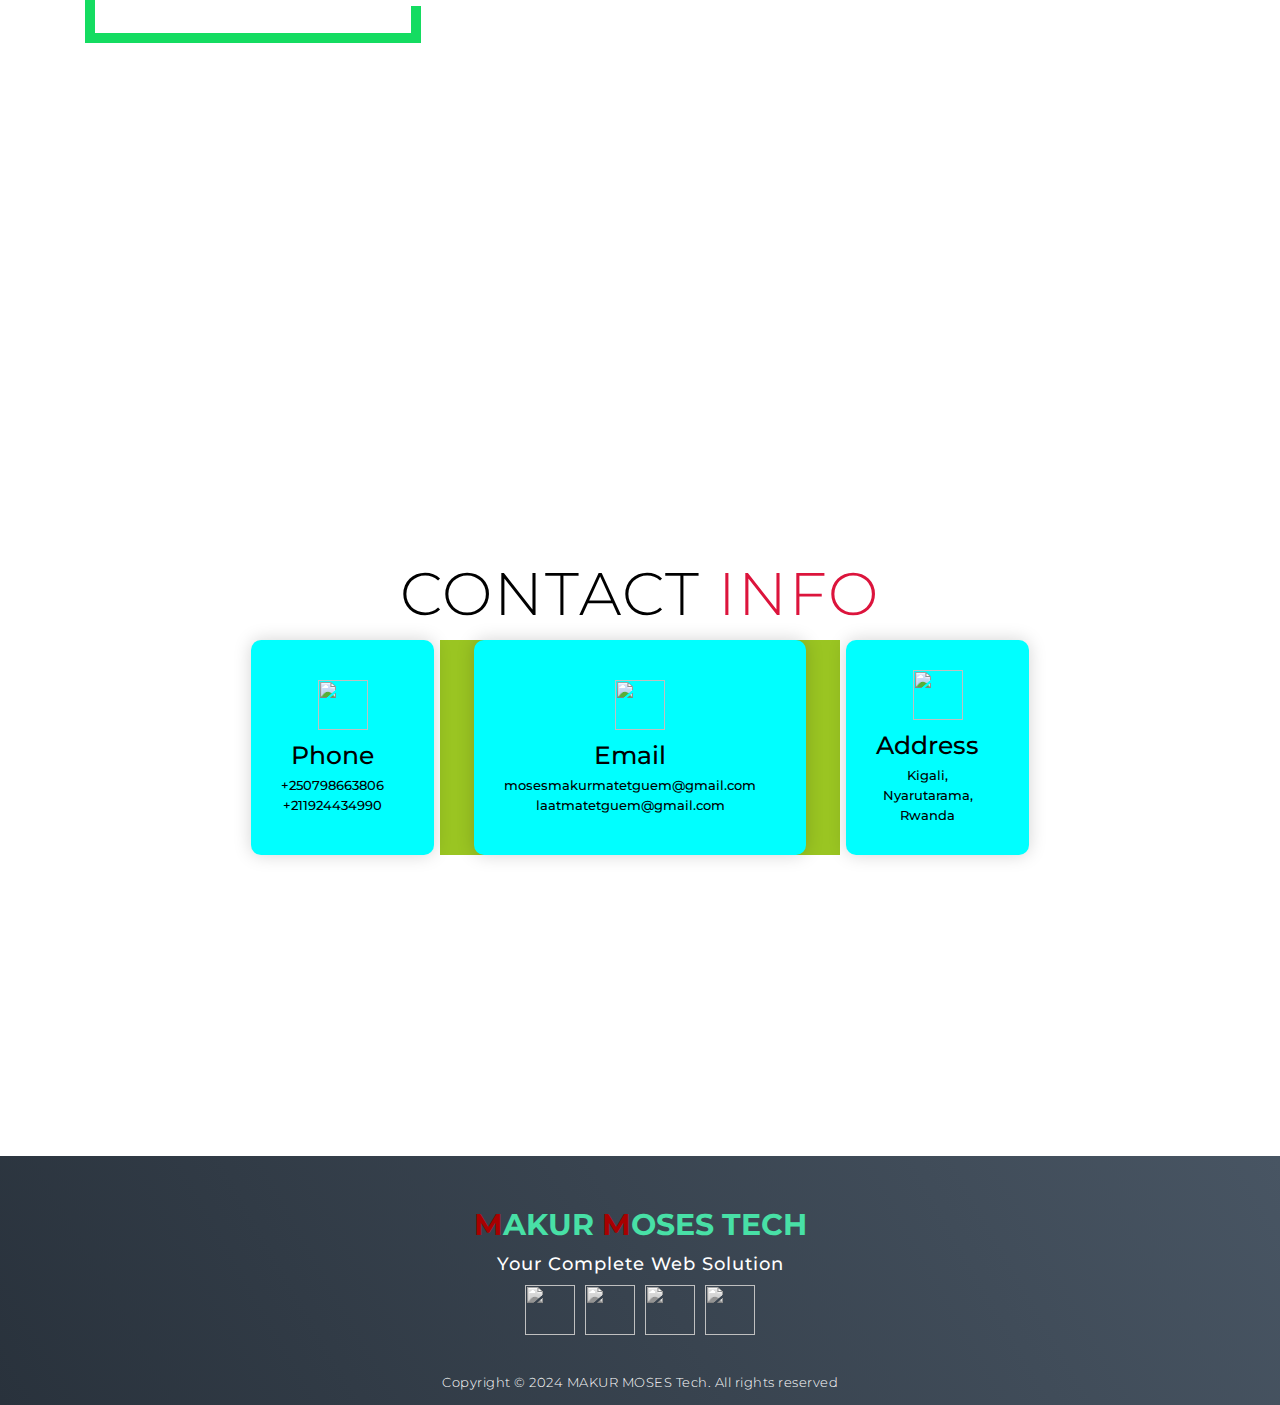
==== commit 505a399a: "index.html" ====
--- a/index.html
+++ b/index.html
@@ -41,6 +41,23 @@
         <a href="MEDIA.html" type="button" class="cta">MEDIA</a>
       </div>
     </div>
+  </section>
+  <section>
+    <h1>Media Elements Example</h1>
+    
+    <h2>Sample of Image</h2>
+    <img src="MOSES.jpg" alt="Description of the image" width="300">
+    
+    <h2>Sample of Audio</h2>
+    <audio controls>
+        <source src="MUSIC.mp3" type="audio/mpeg">
+    </audio>
+
+    <h2>Video</h2>
+    <video width="320" height="240" controls>
+        <source src="VIDEO.mp4" type="video/mp4">
+    </video>
+
   </section>
 
   <section id="services">
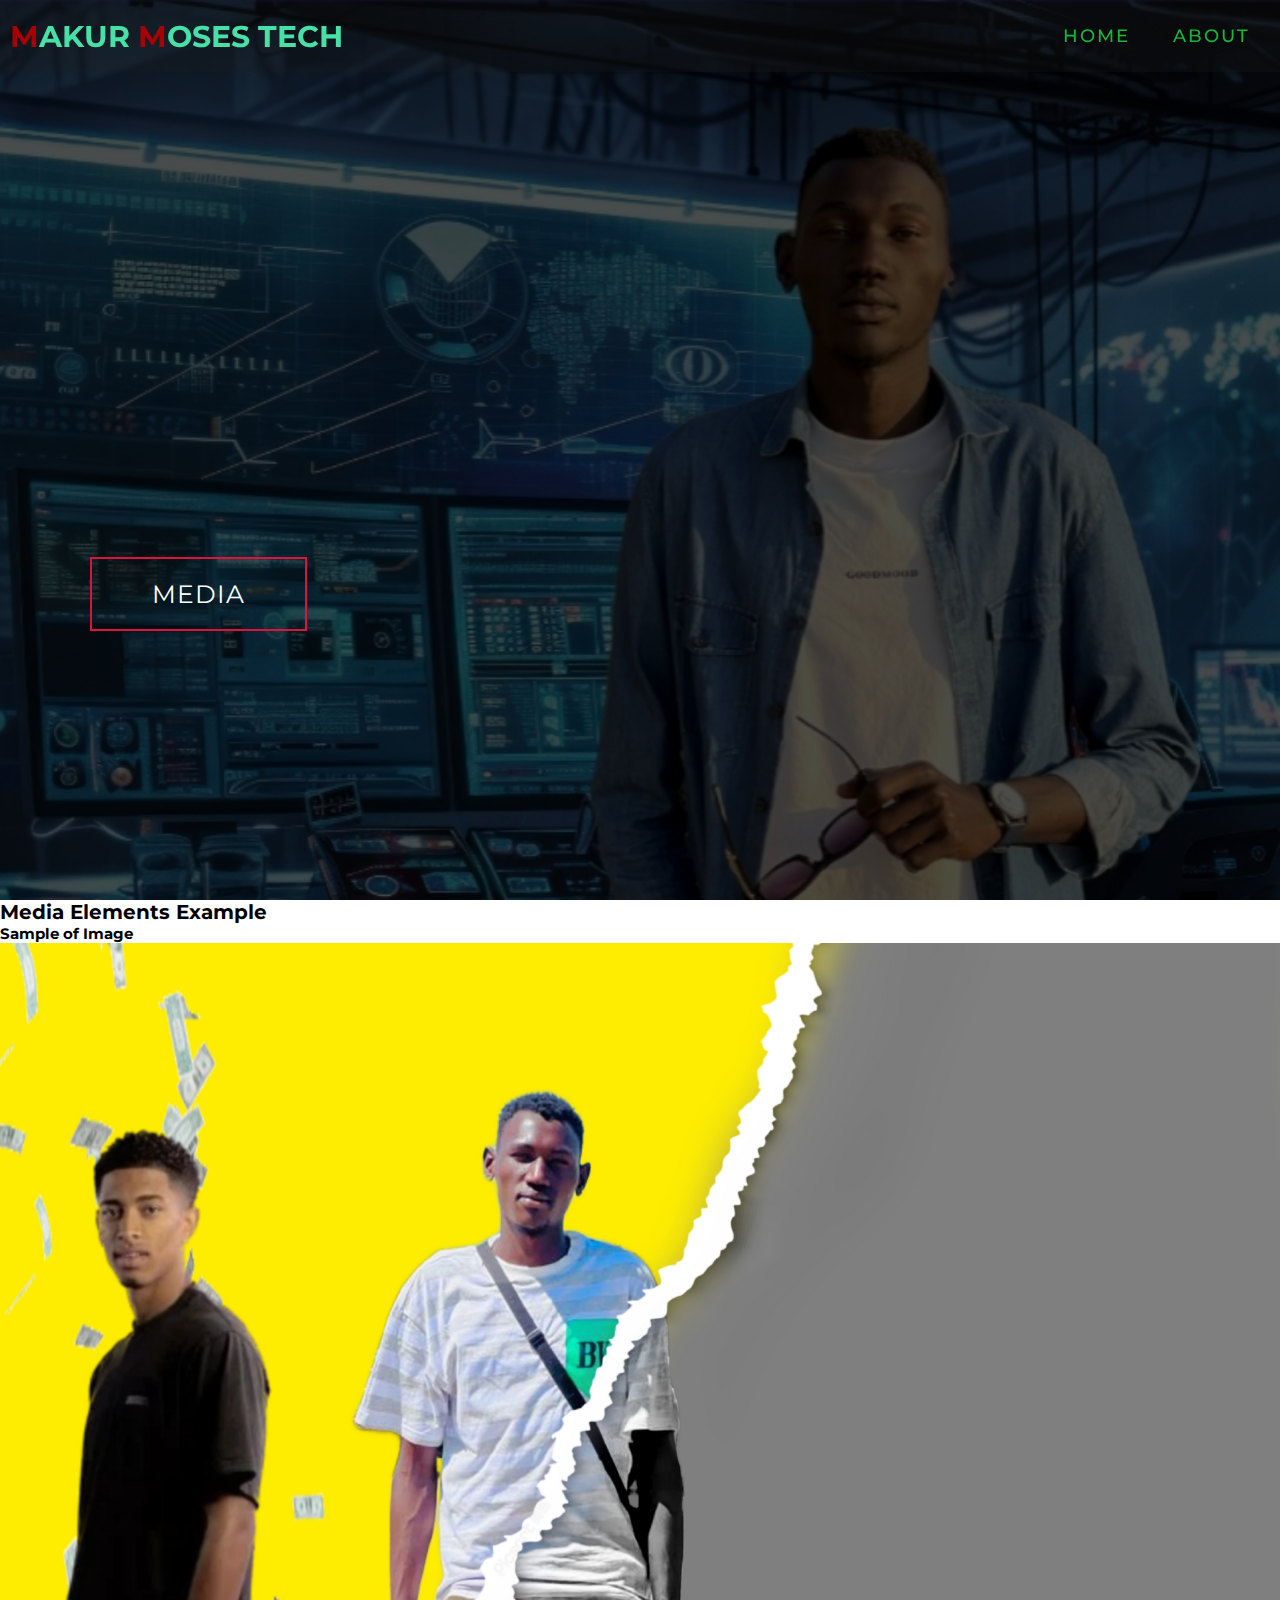
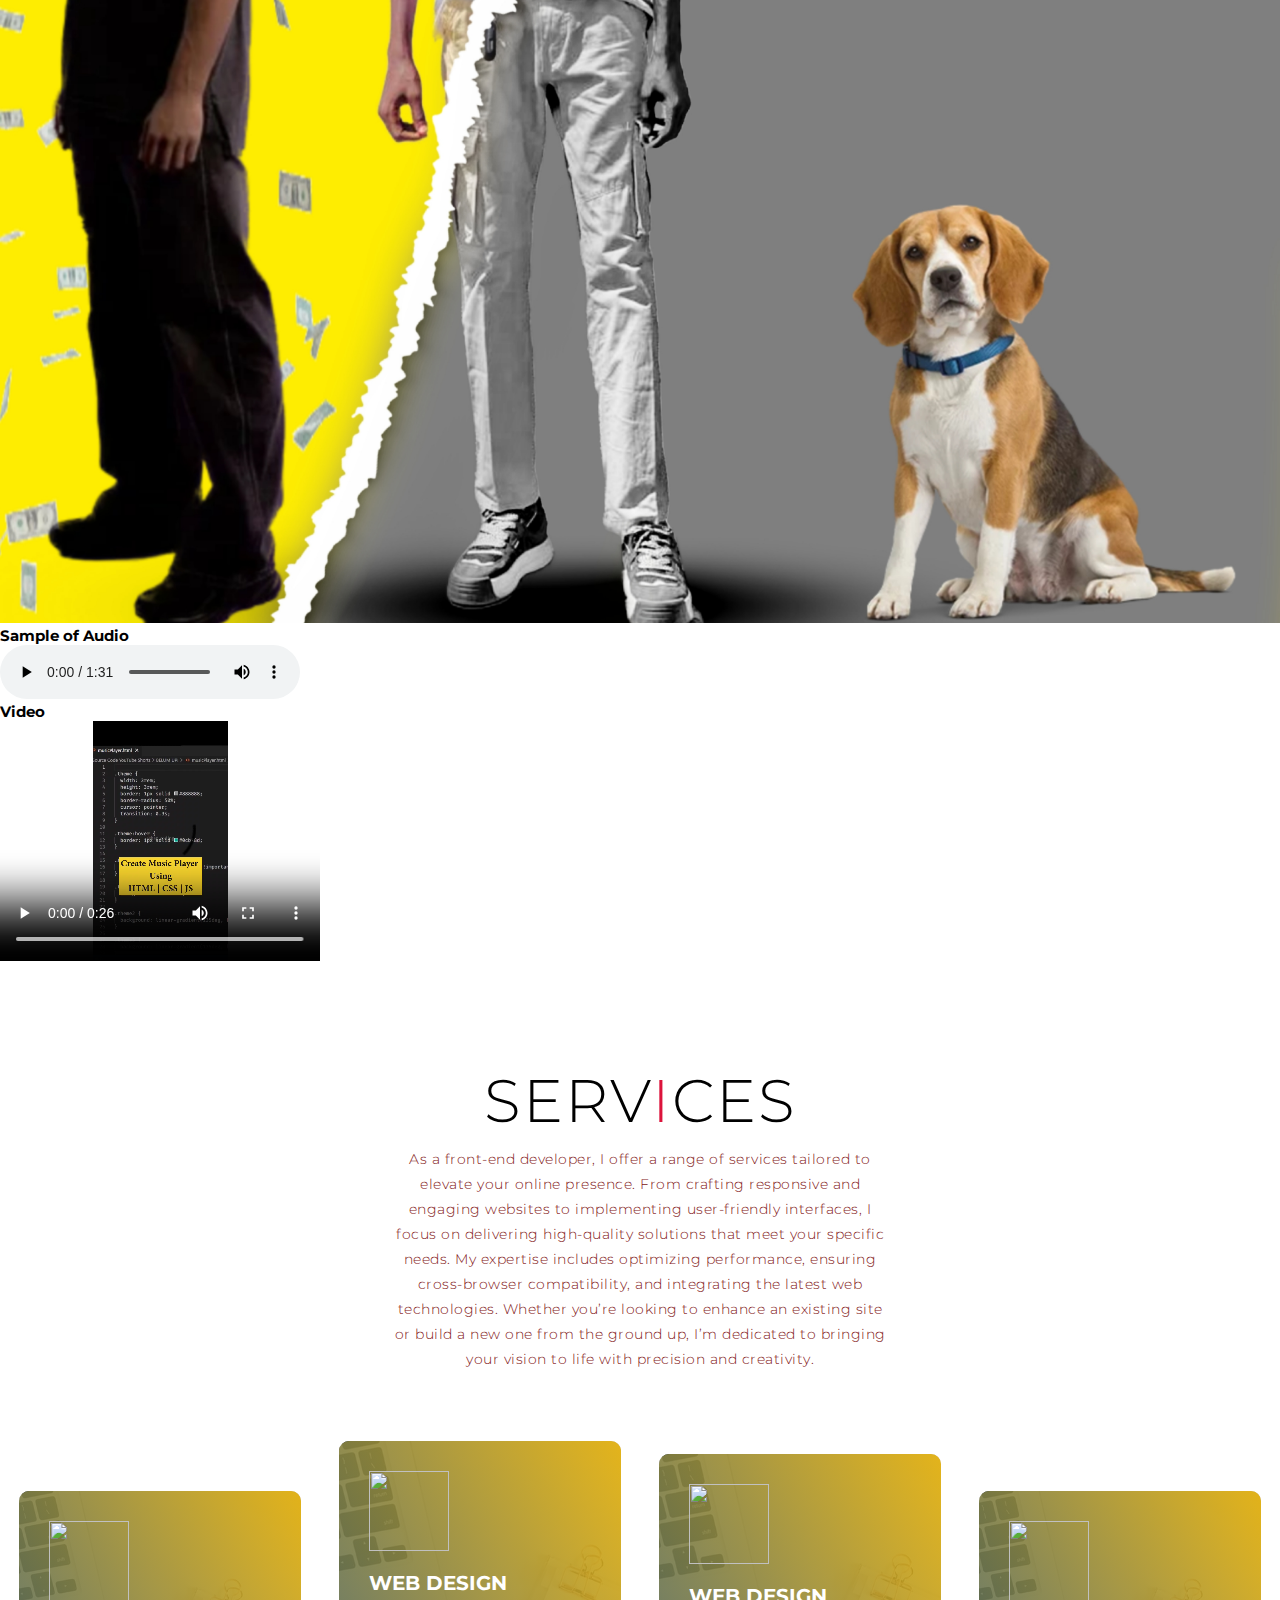
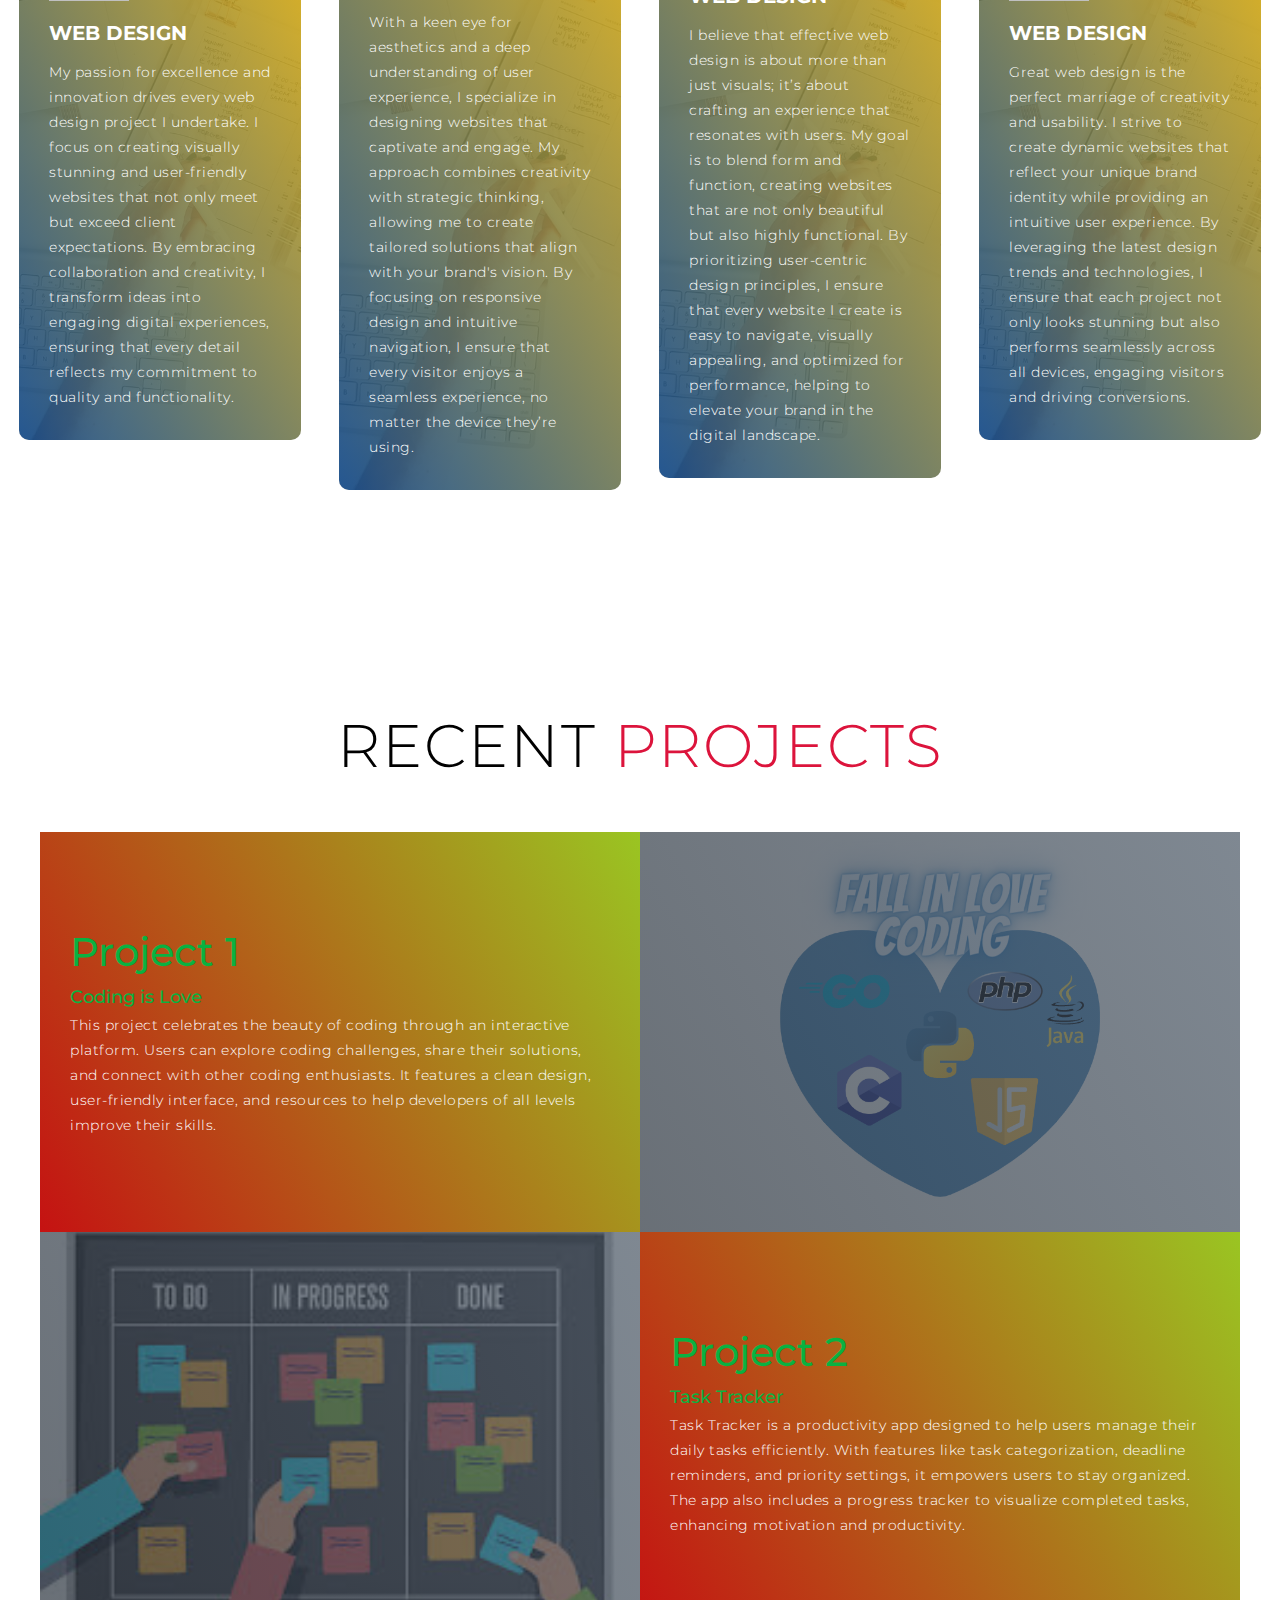
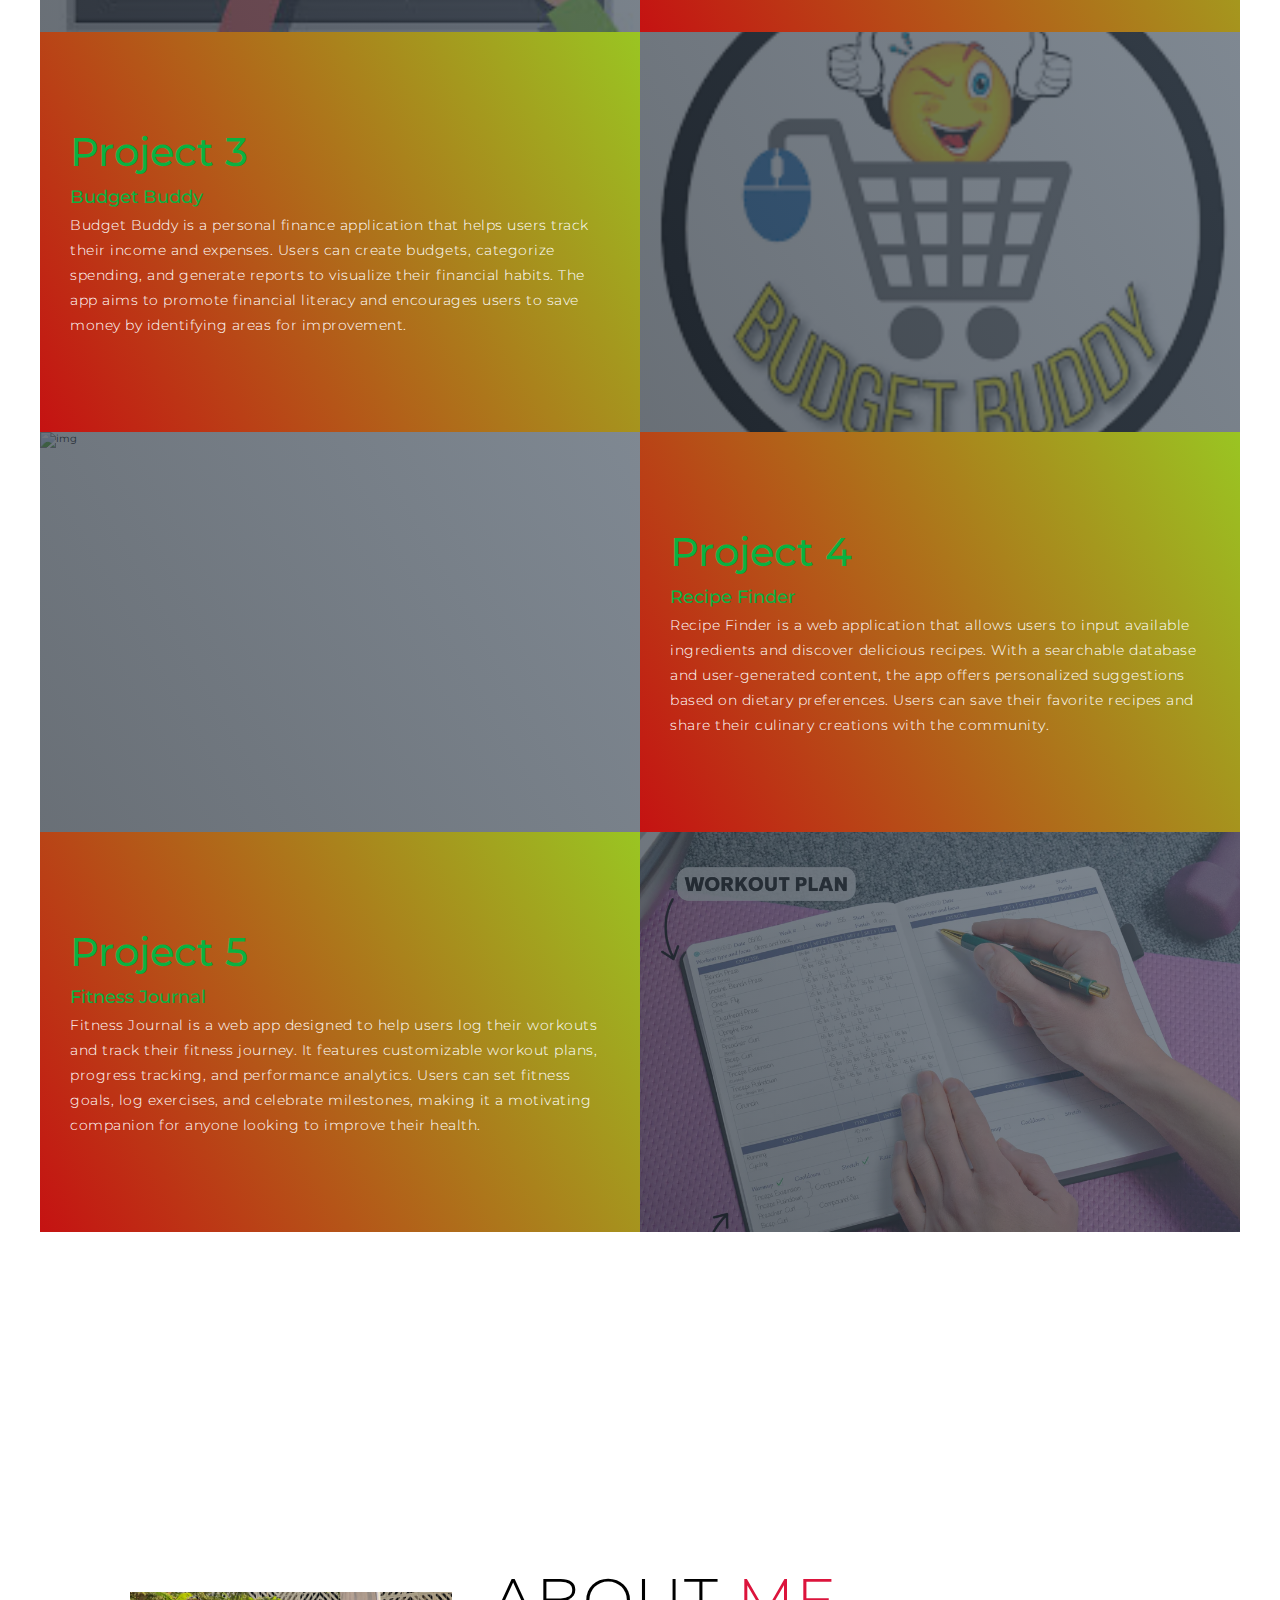
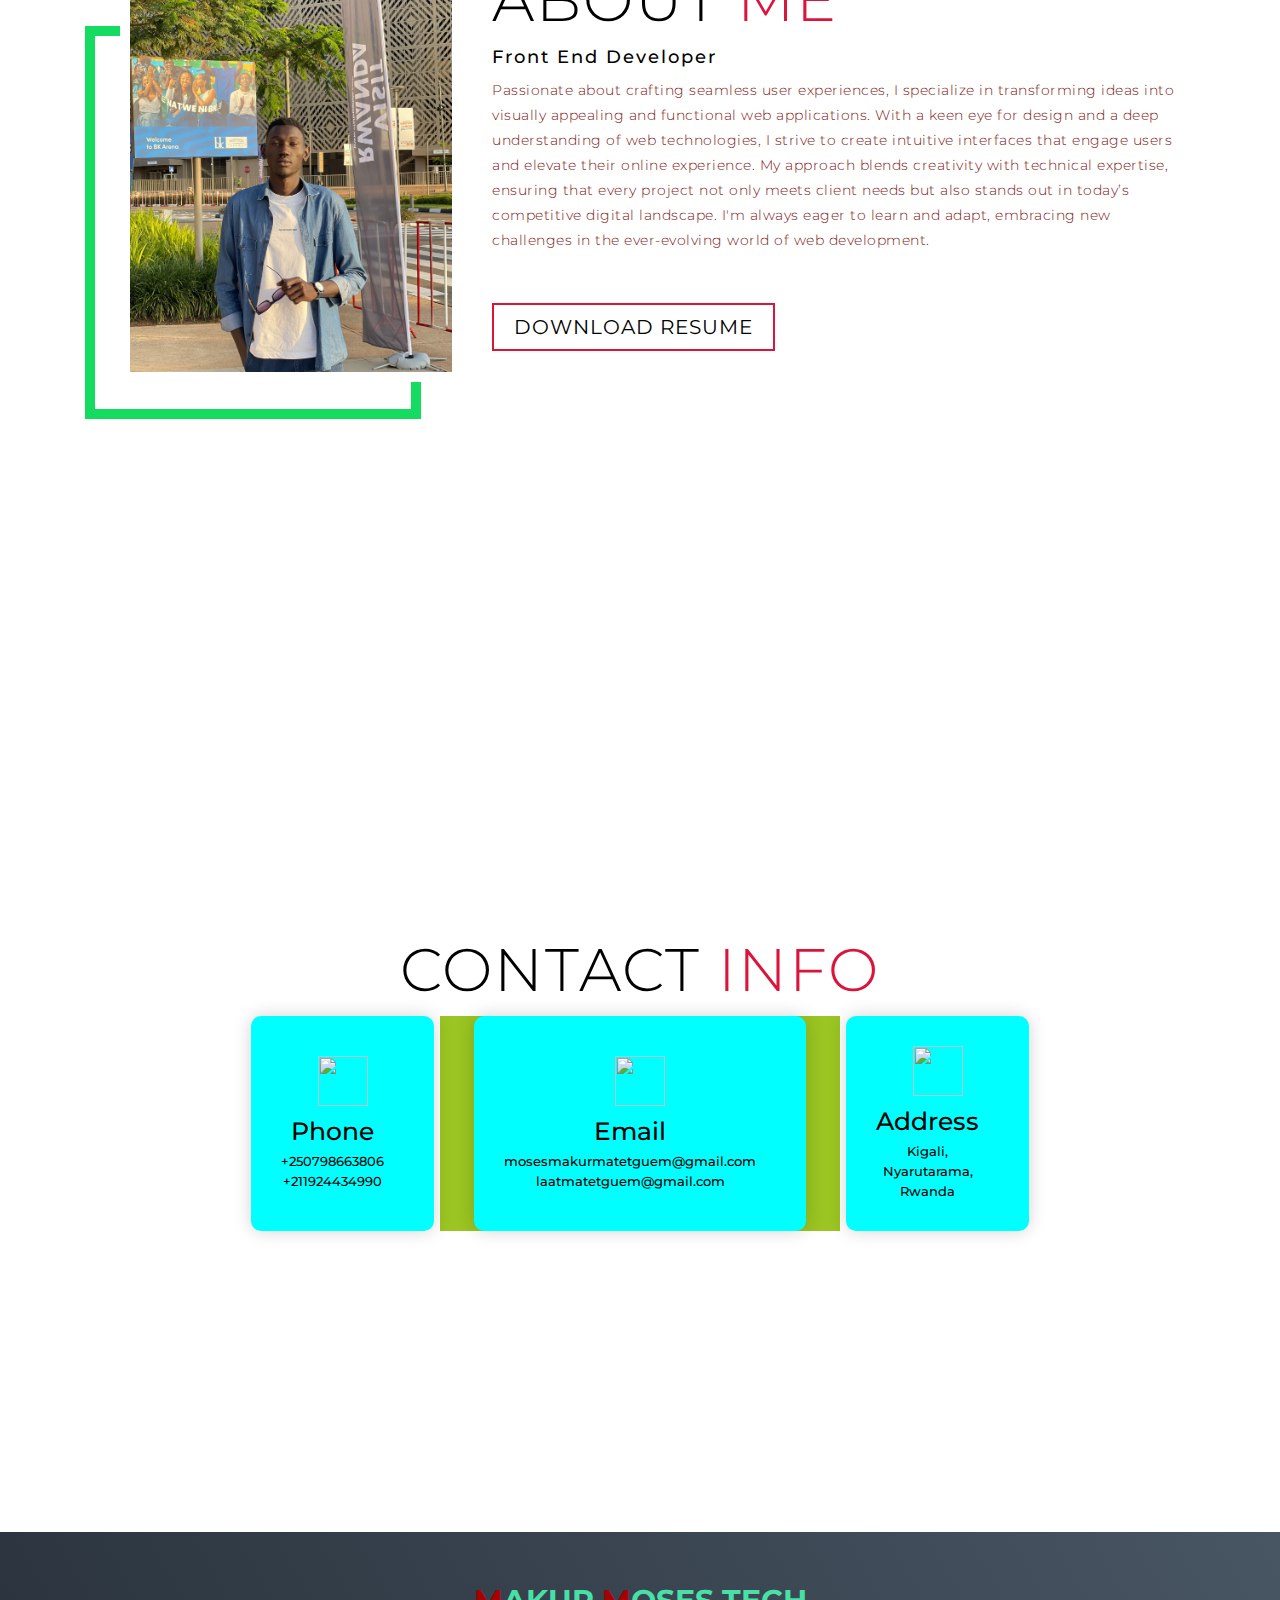
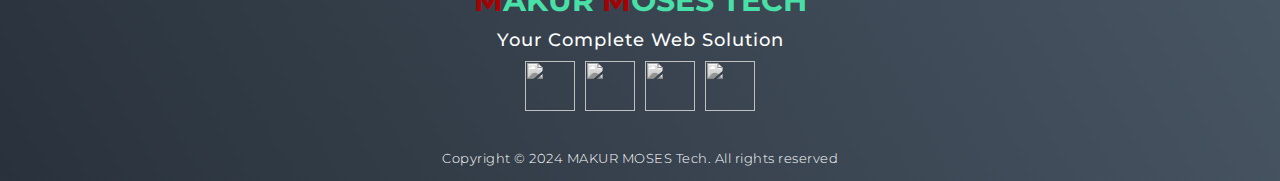
==== commit df3ce298: "index.html" ====
--- a/index.html
+++ b/index.html
@@ -1,4 +1,4 @@
-]<!DOCTYPE html>
+<!DOCTYPE html>
 <html lang="en">
 
 <head>
@@ -42,7 +42,6 @@
       </div>
     </div>
   </section>
-  <section>
     <h1>Media Elements Example</h1>
     
     <h2>Sample of Image</h2>
@@ -57,8 +56,6 @@
     <video width="320" height="240" controls>
         <source src="VIDEO.mp4" type="video/mp4">
     </video>
-
-  </section>
 
   <section id="services">
     <div class="services container">
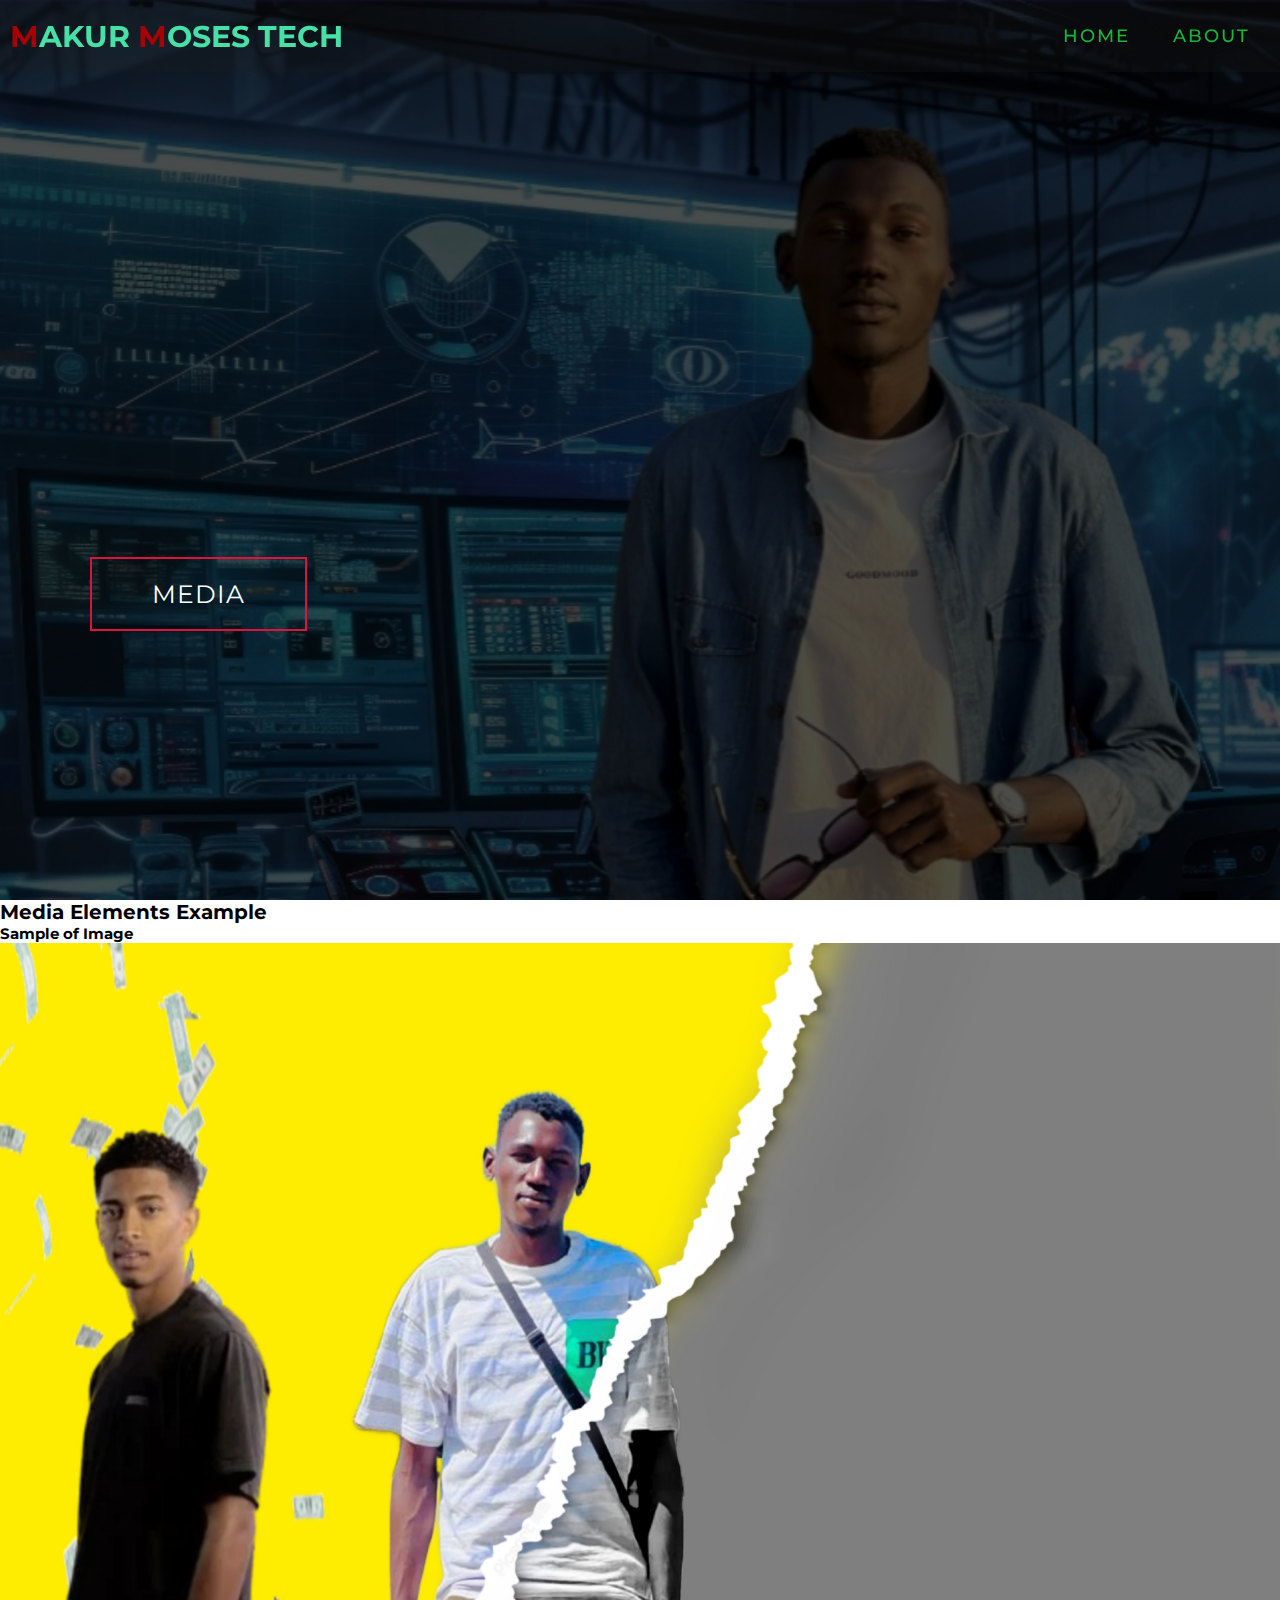
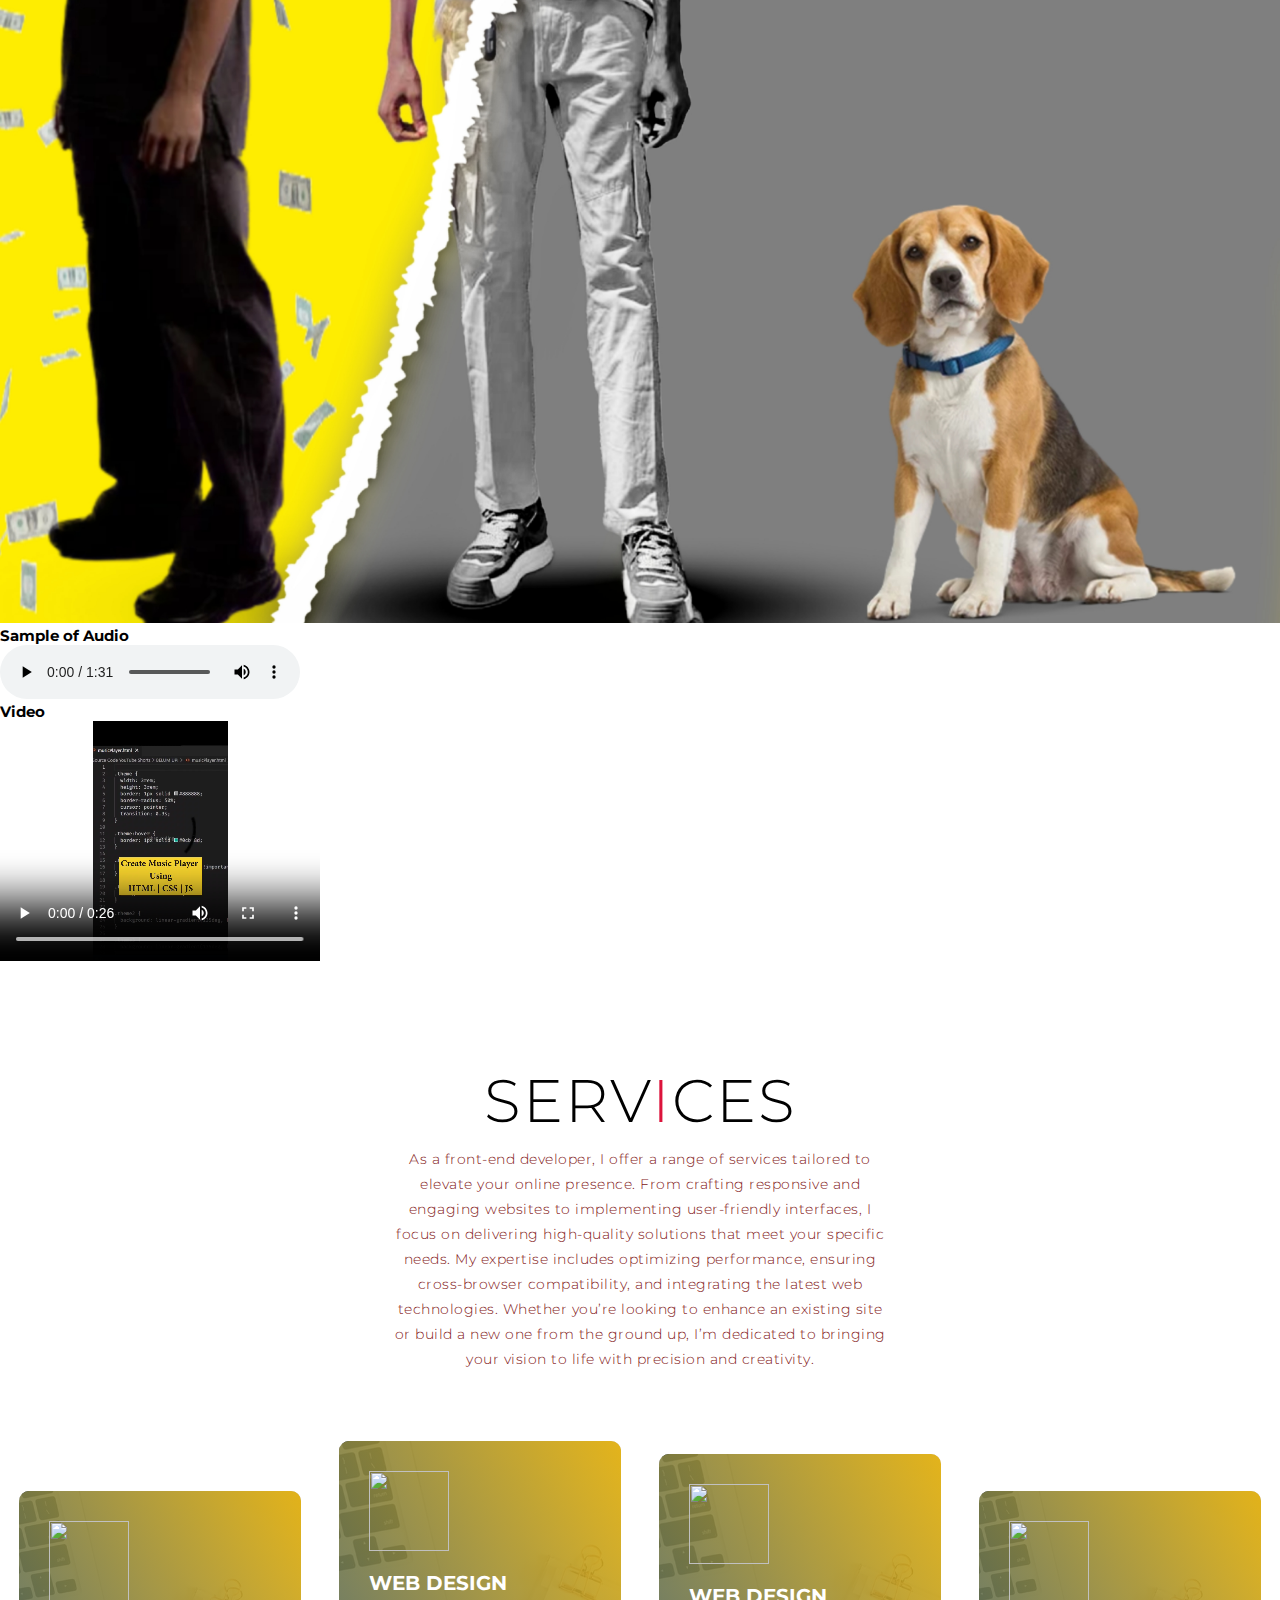
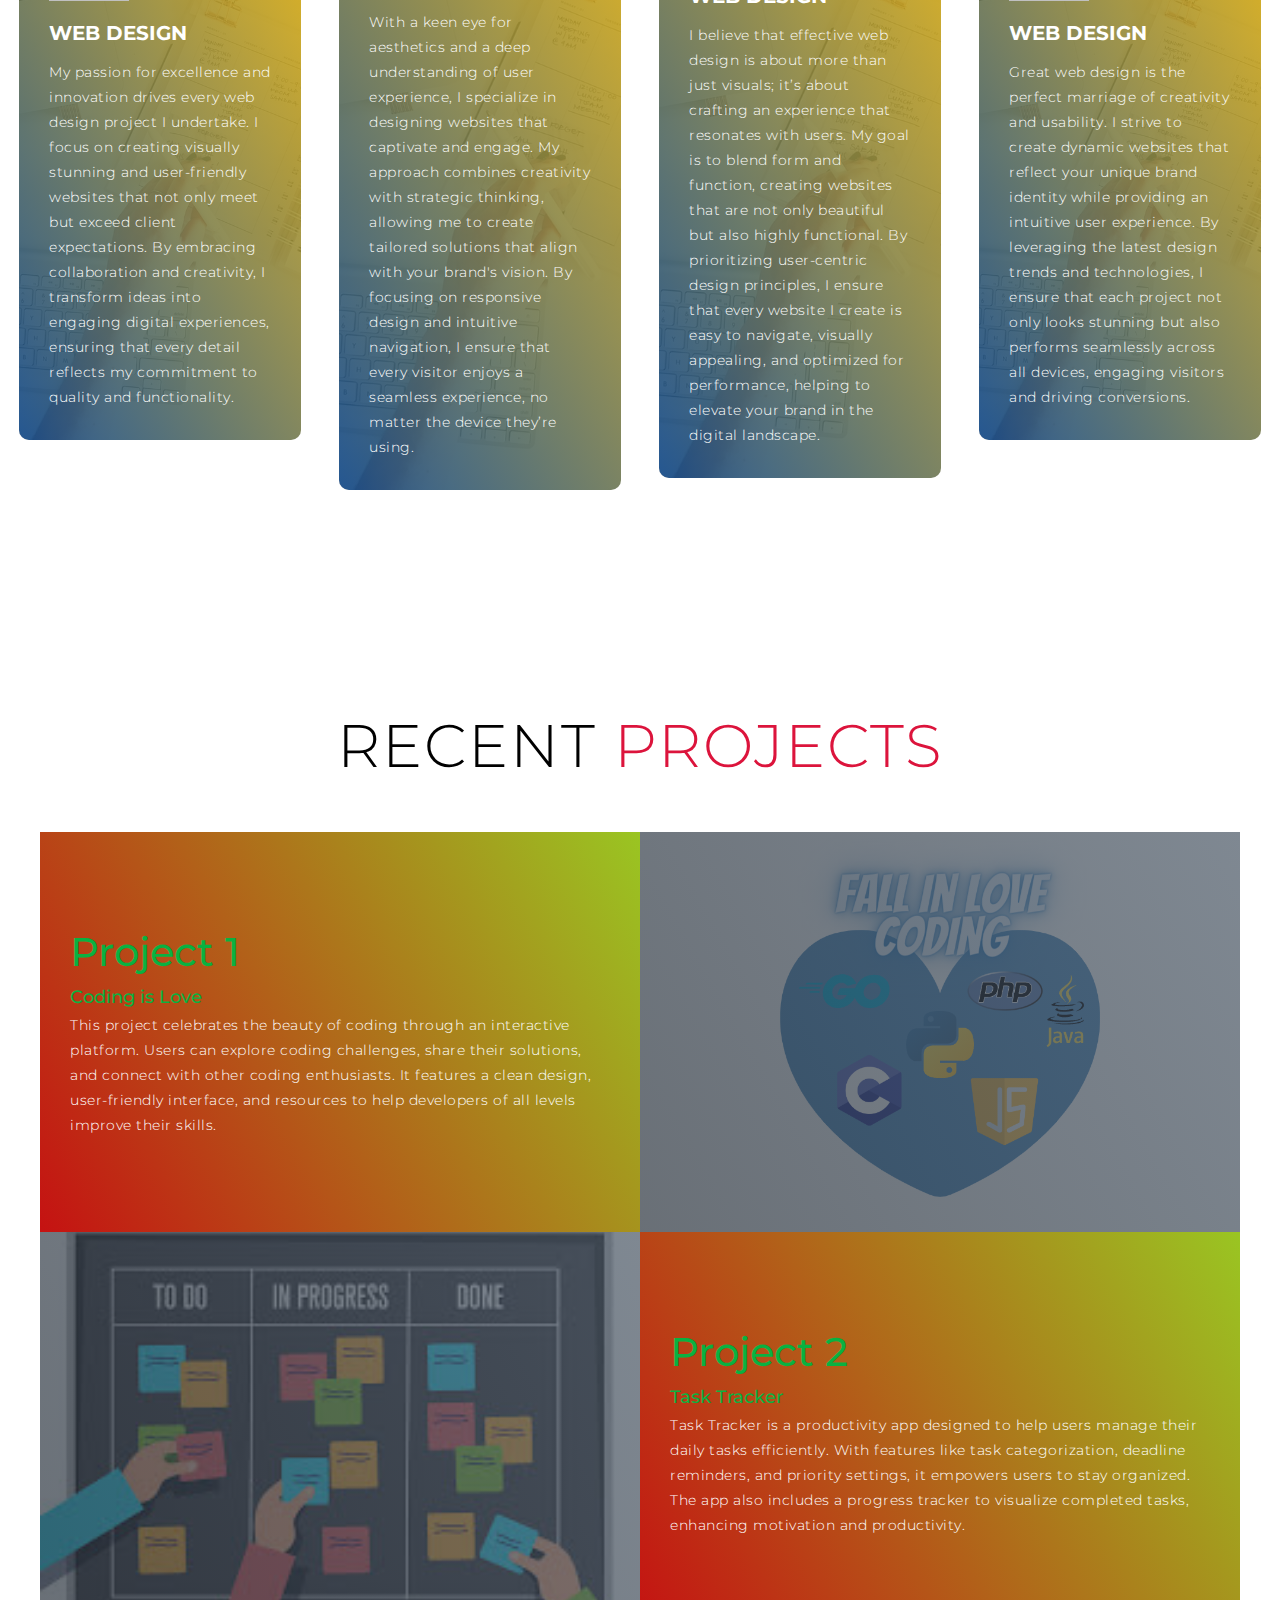
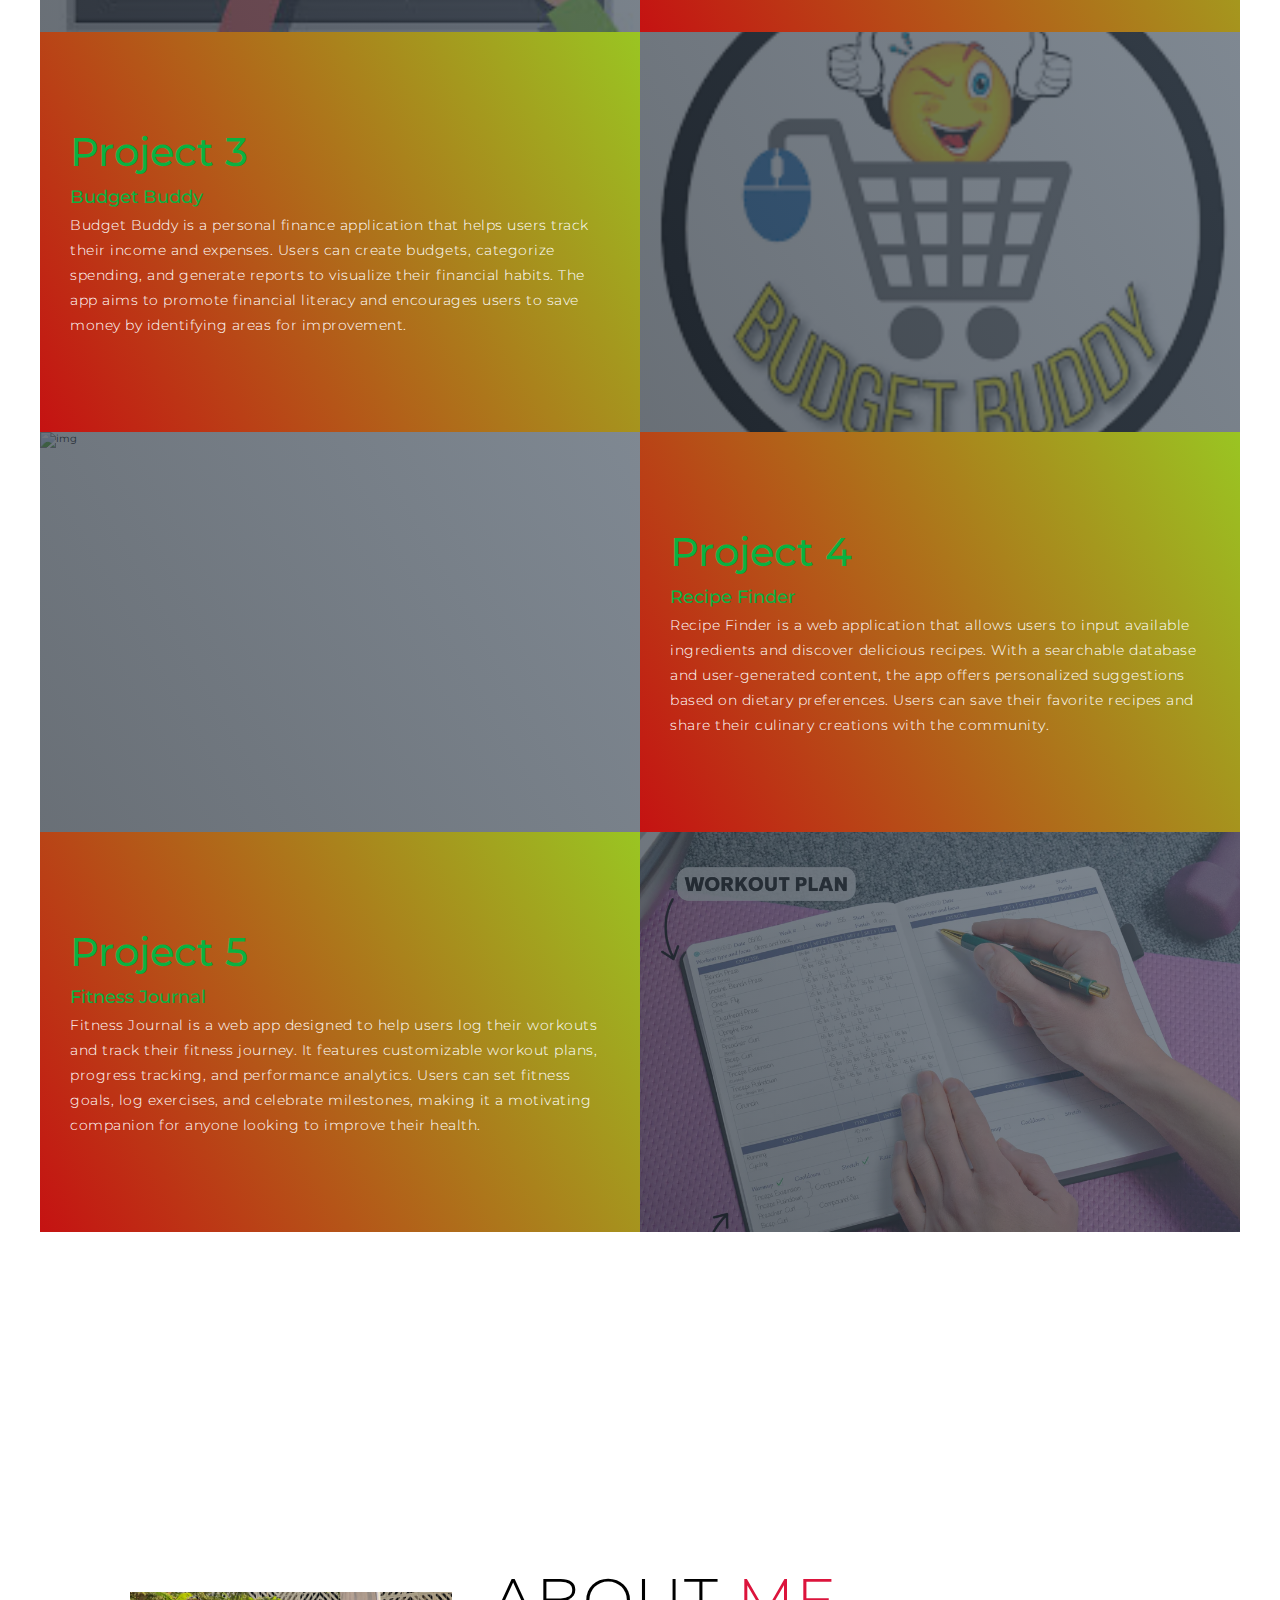
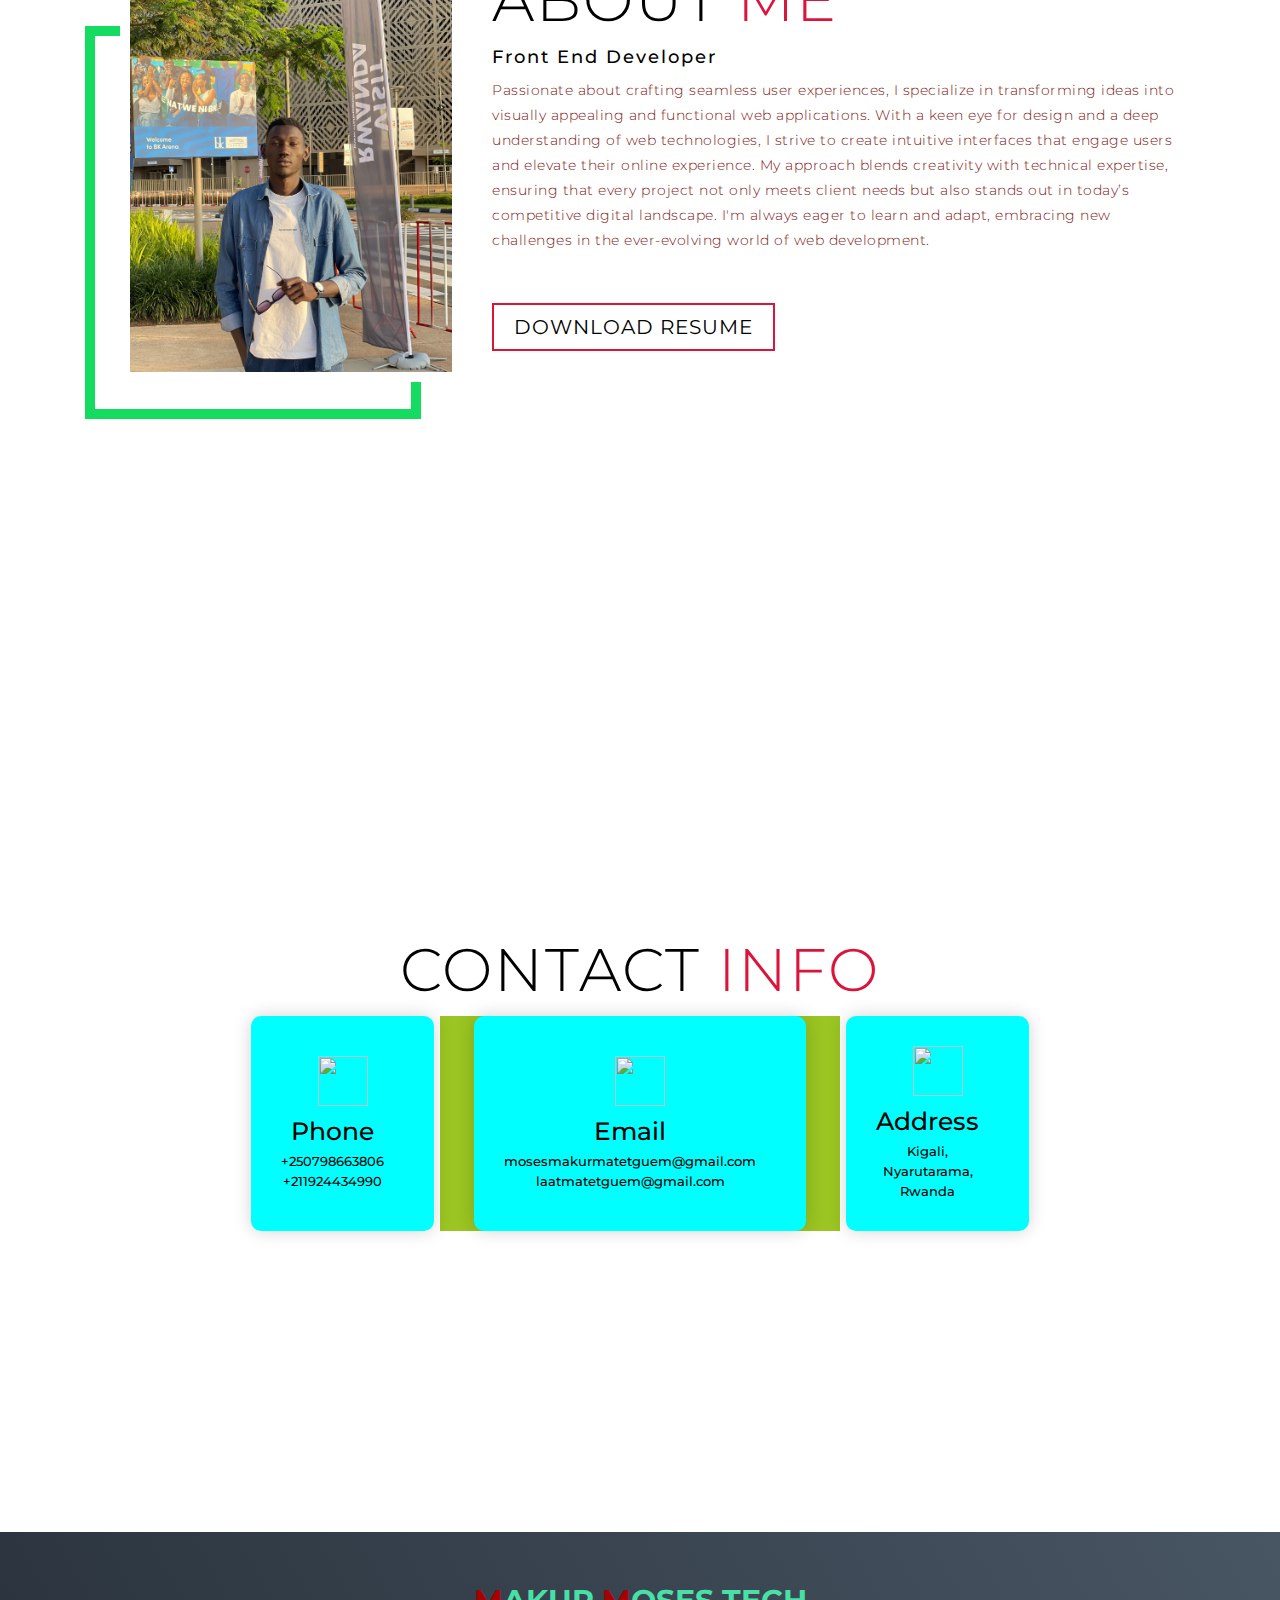
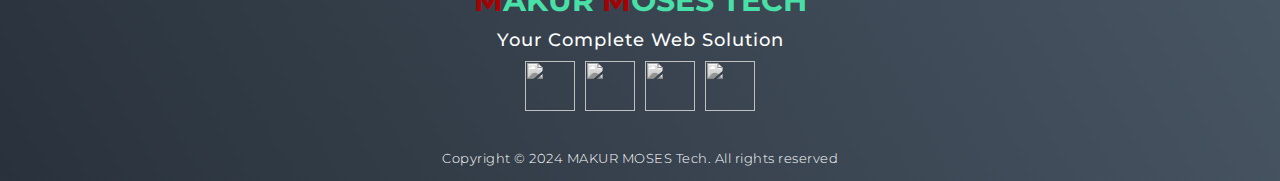
==== commit 9a288446: "index.html" ====
--- a/index.html
+++ b/index.html
@@ -24,7 +24,7 @@
           </div>
           <ul>
             <li><a href="#hero" data-after="Home">Home</a></li>
-            <li><a href="MEDIA.html" data-after="About">About</a></li>
+            <li><a href="new.html" data-after="About">About</a></li>
           </ul>
         </div>
       </div>
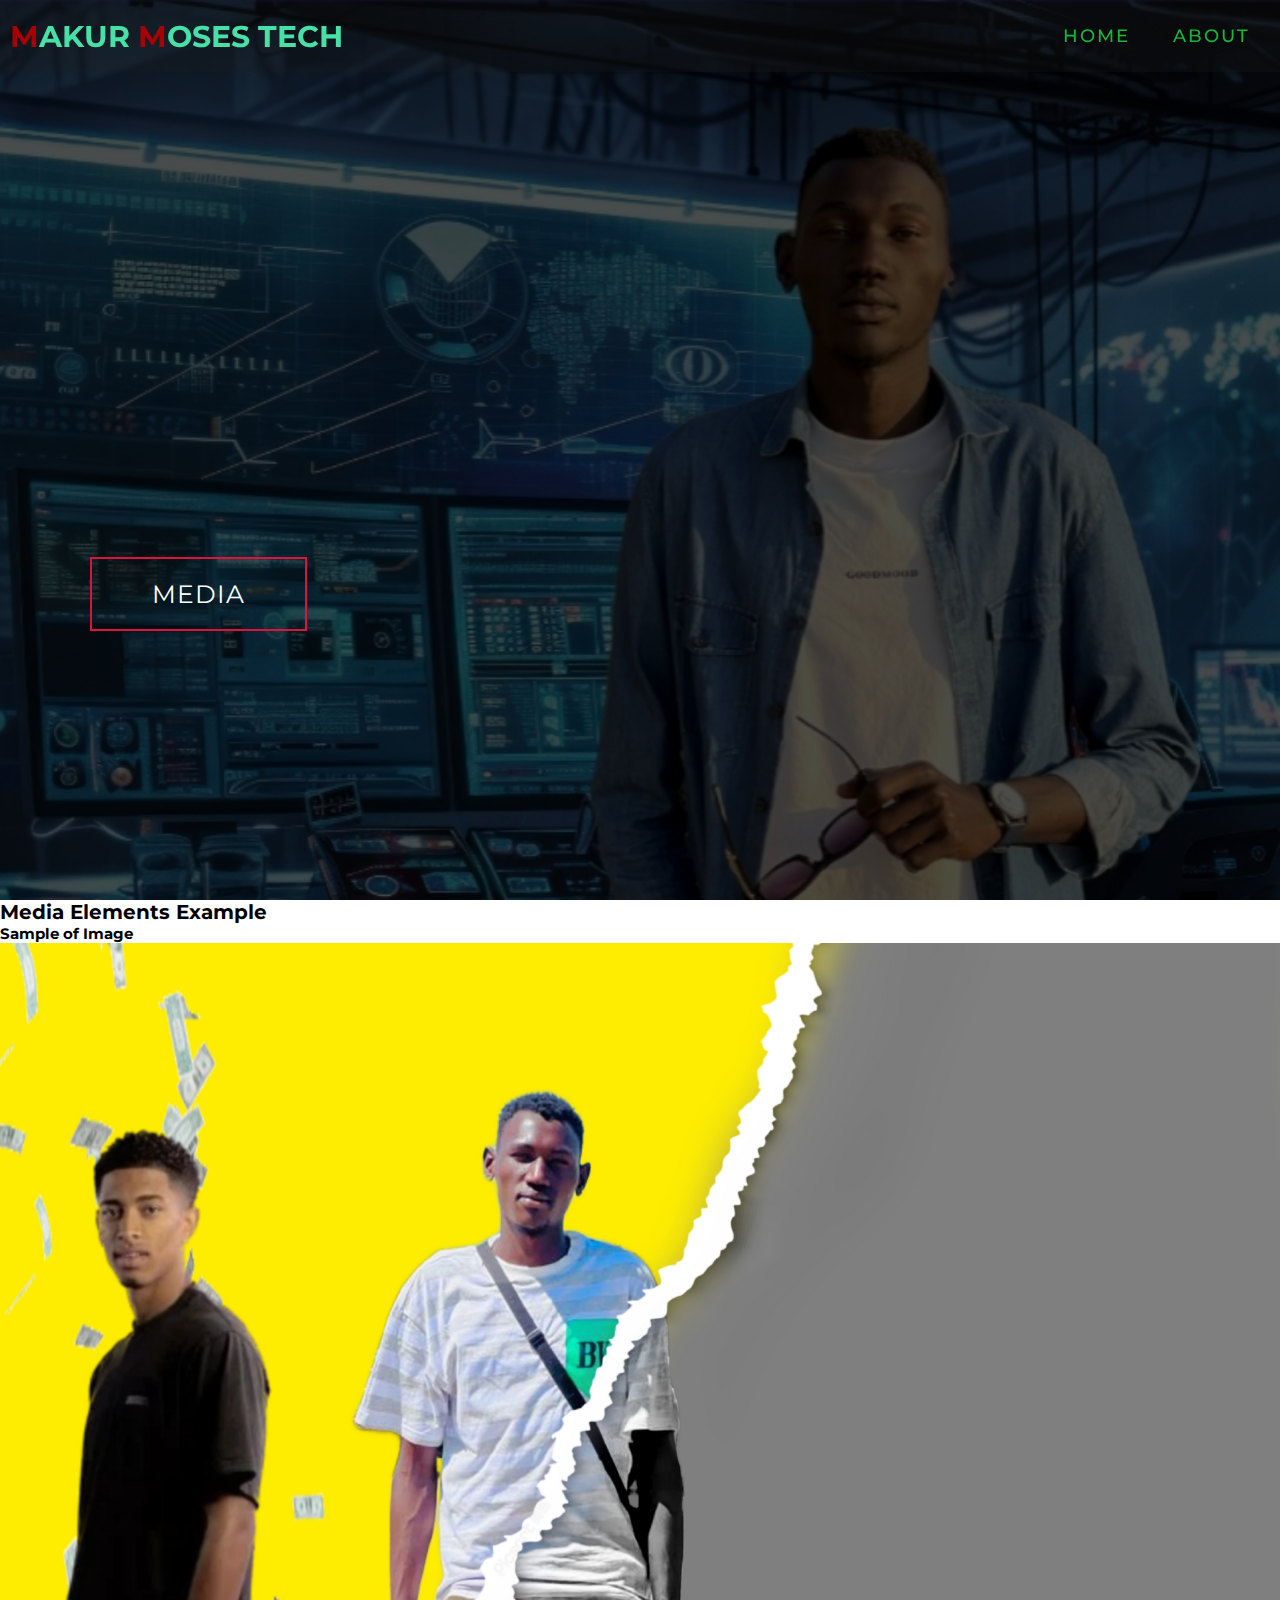
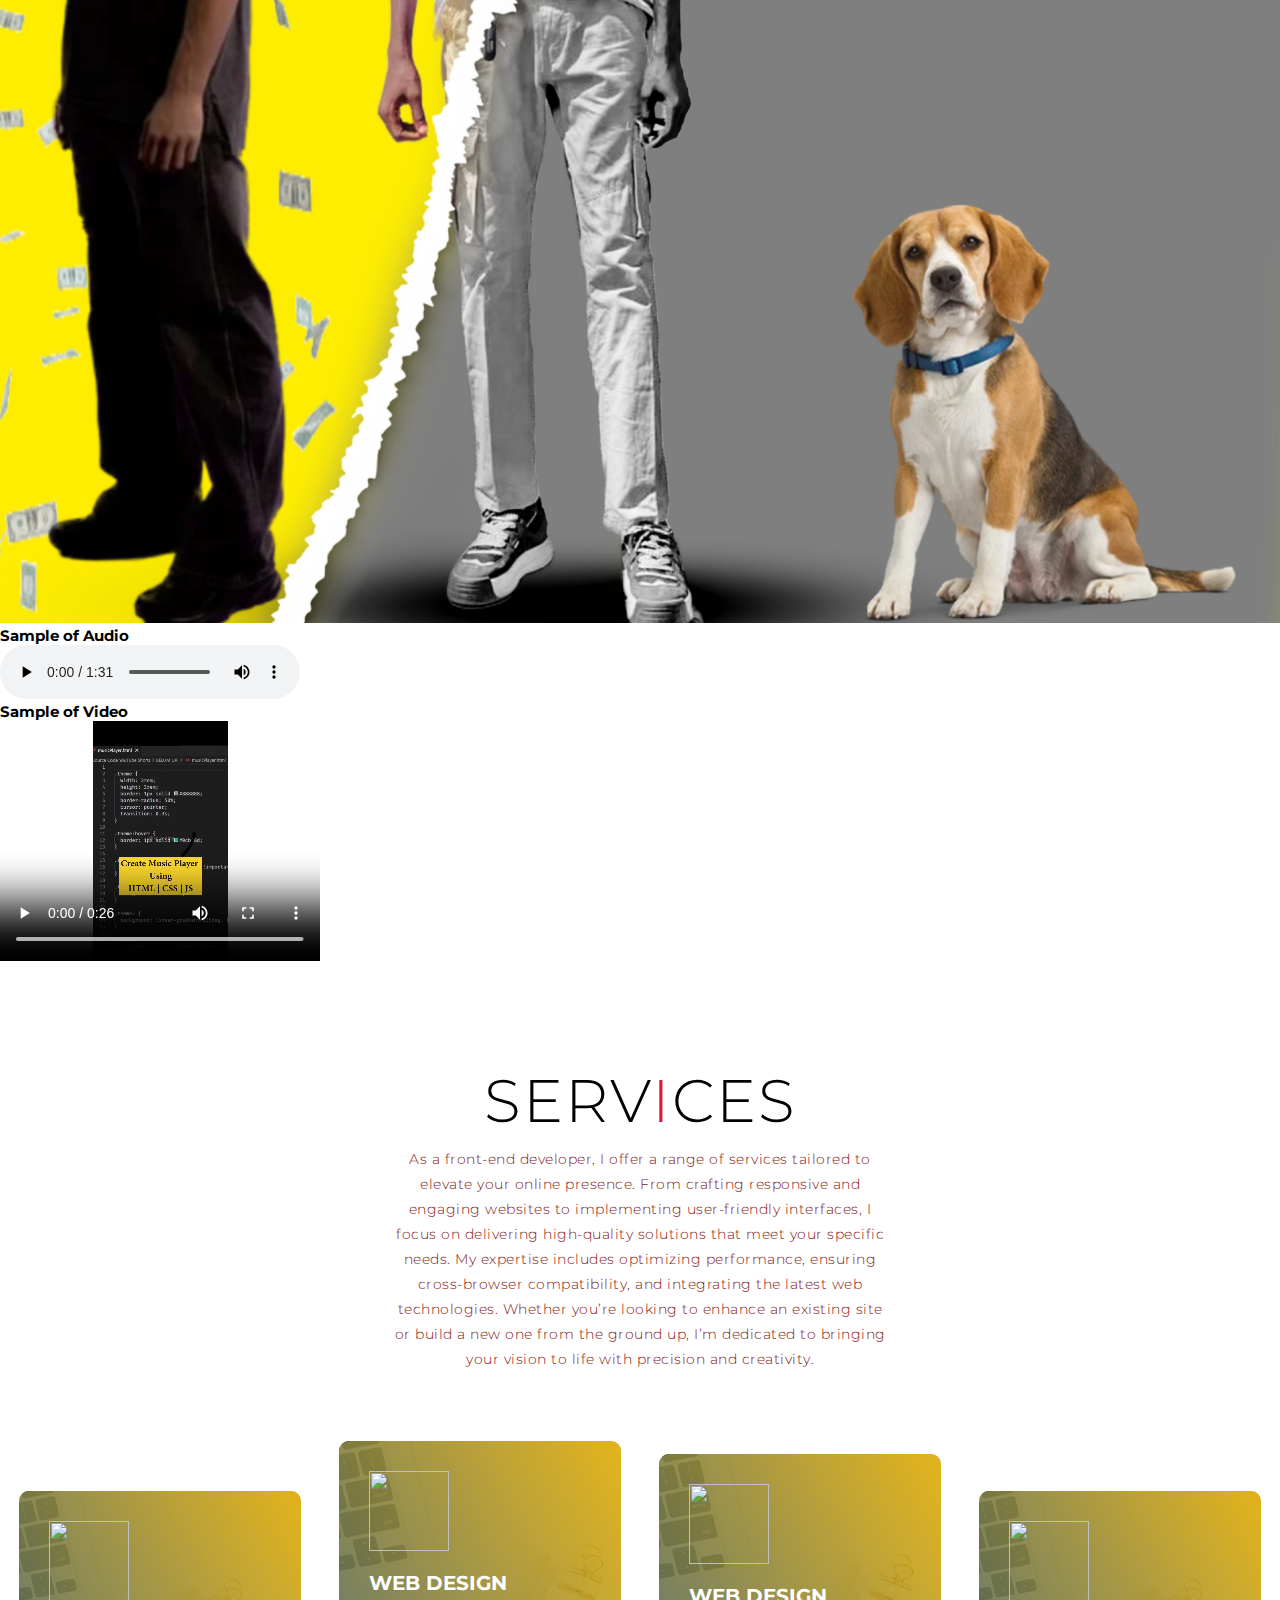
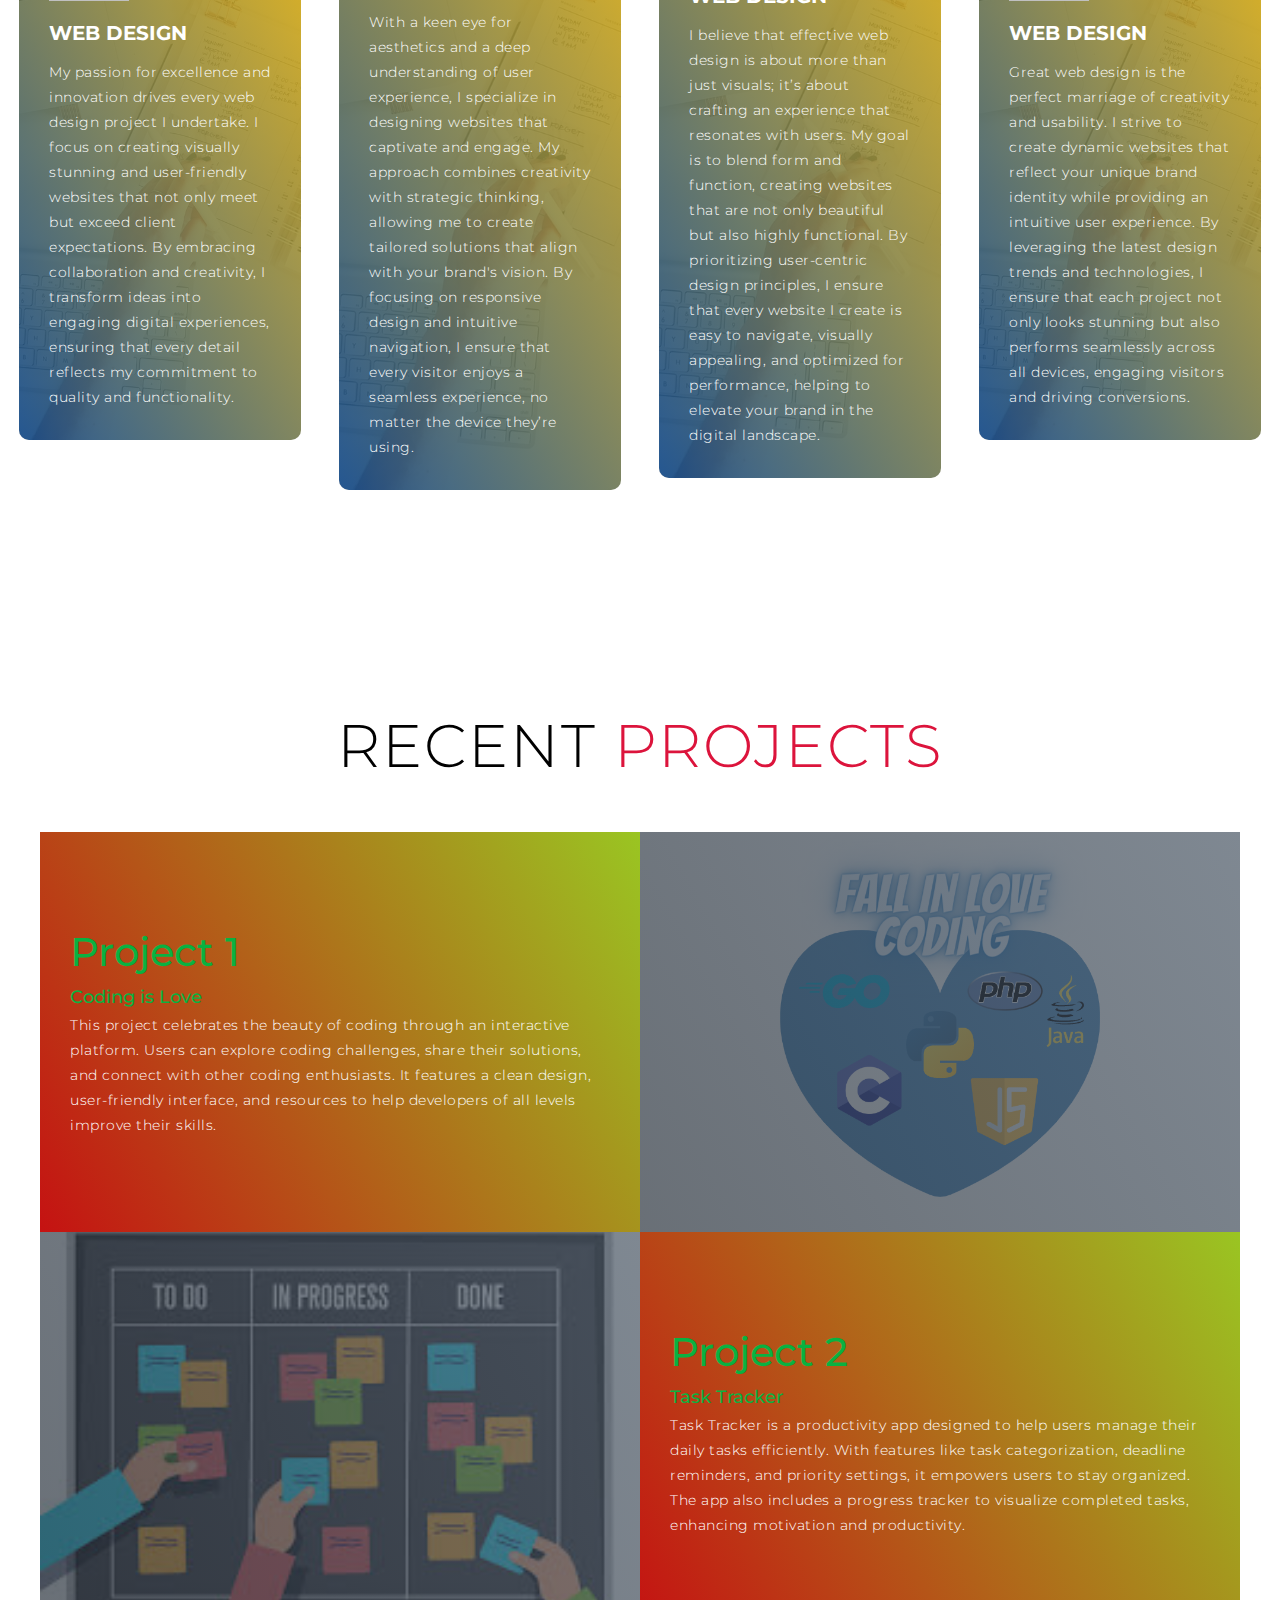
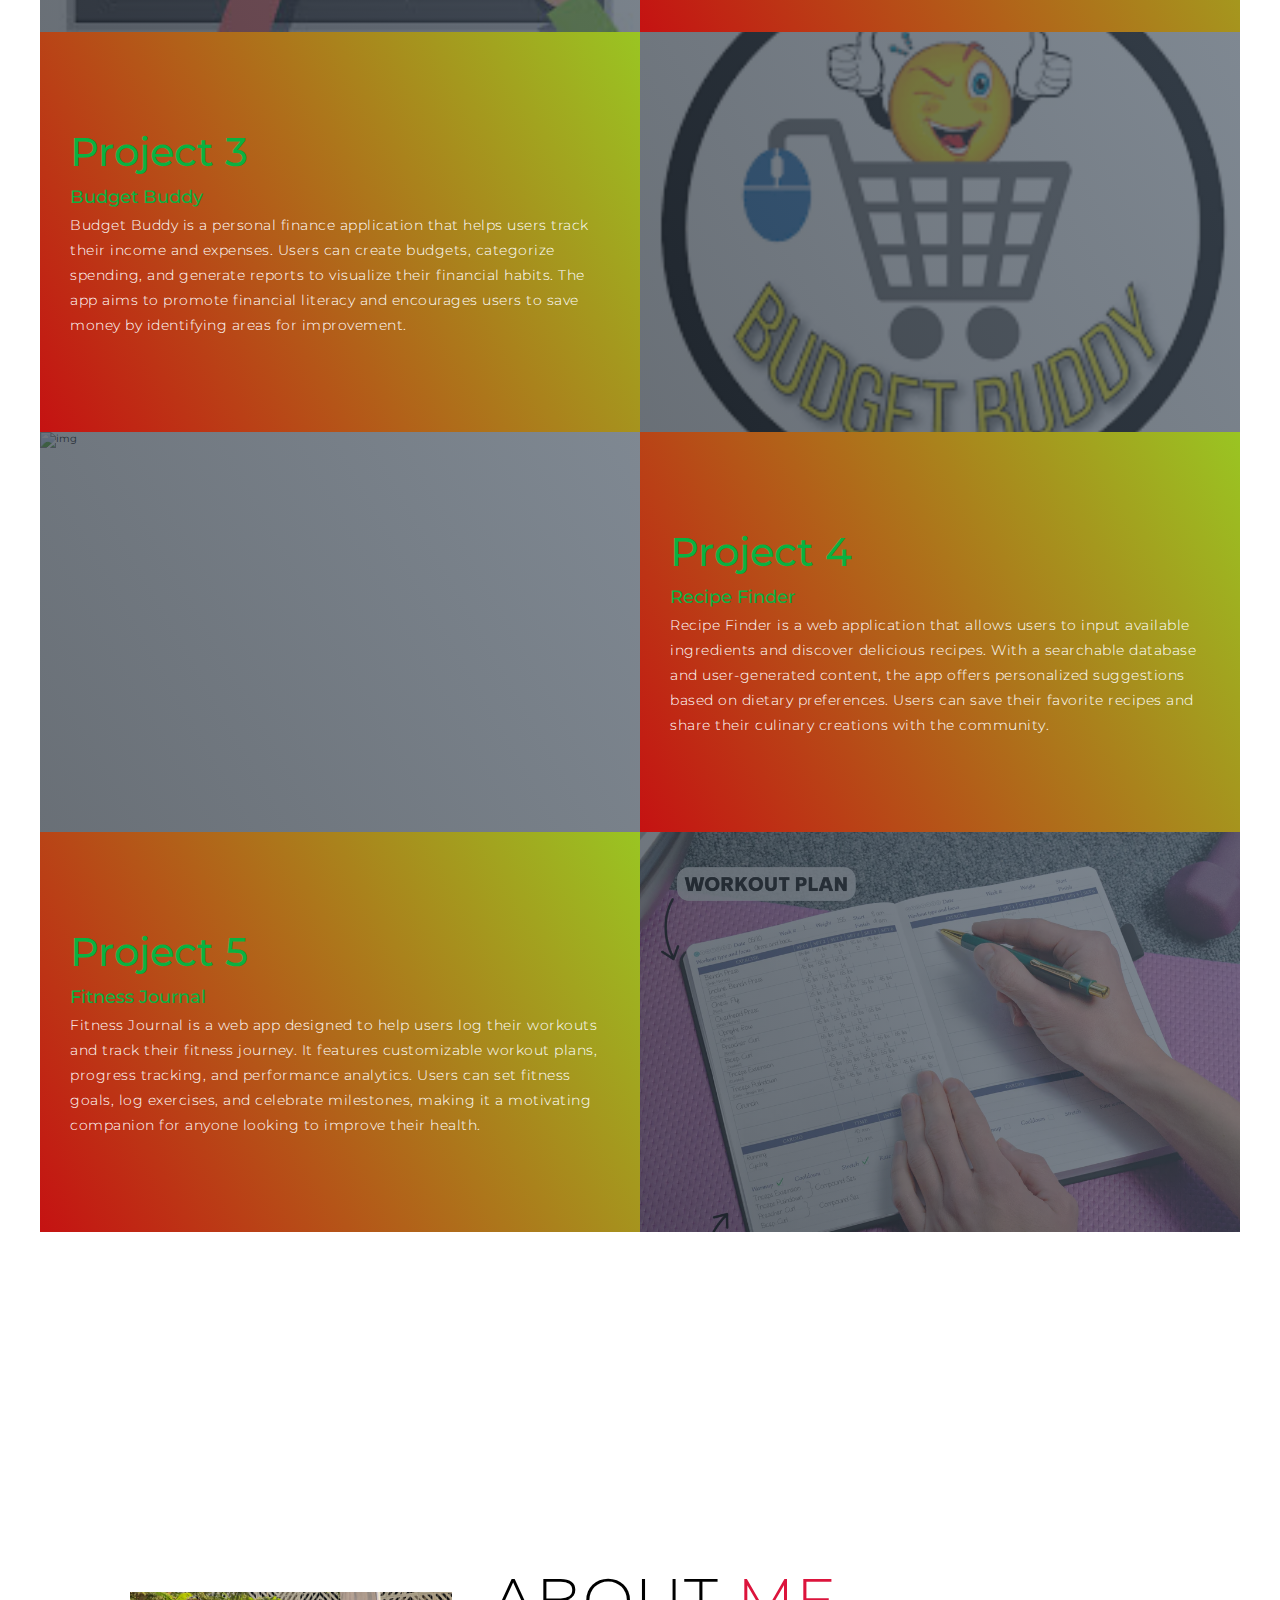
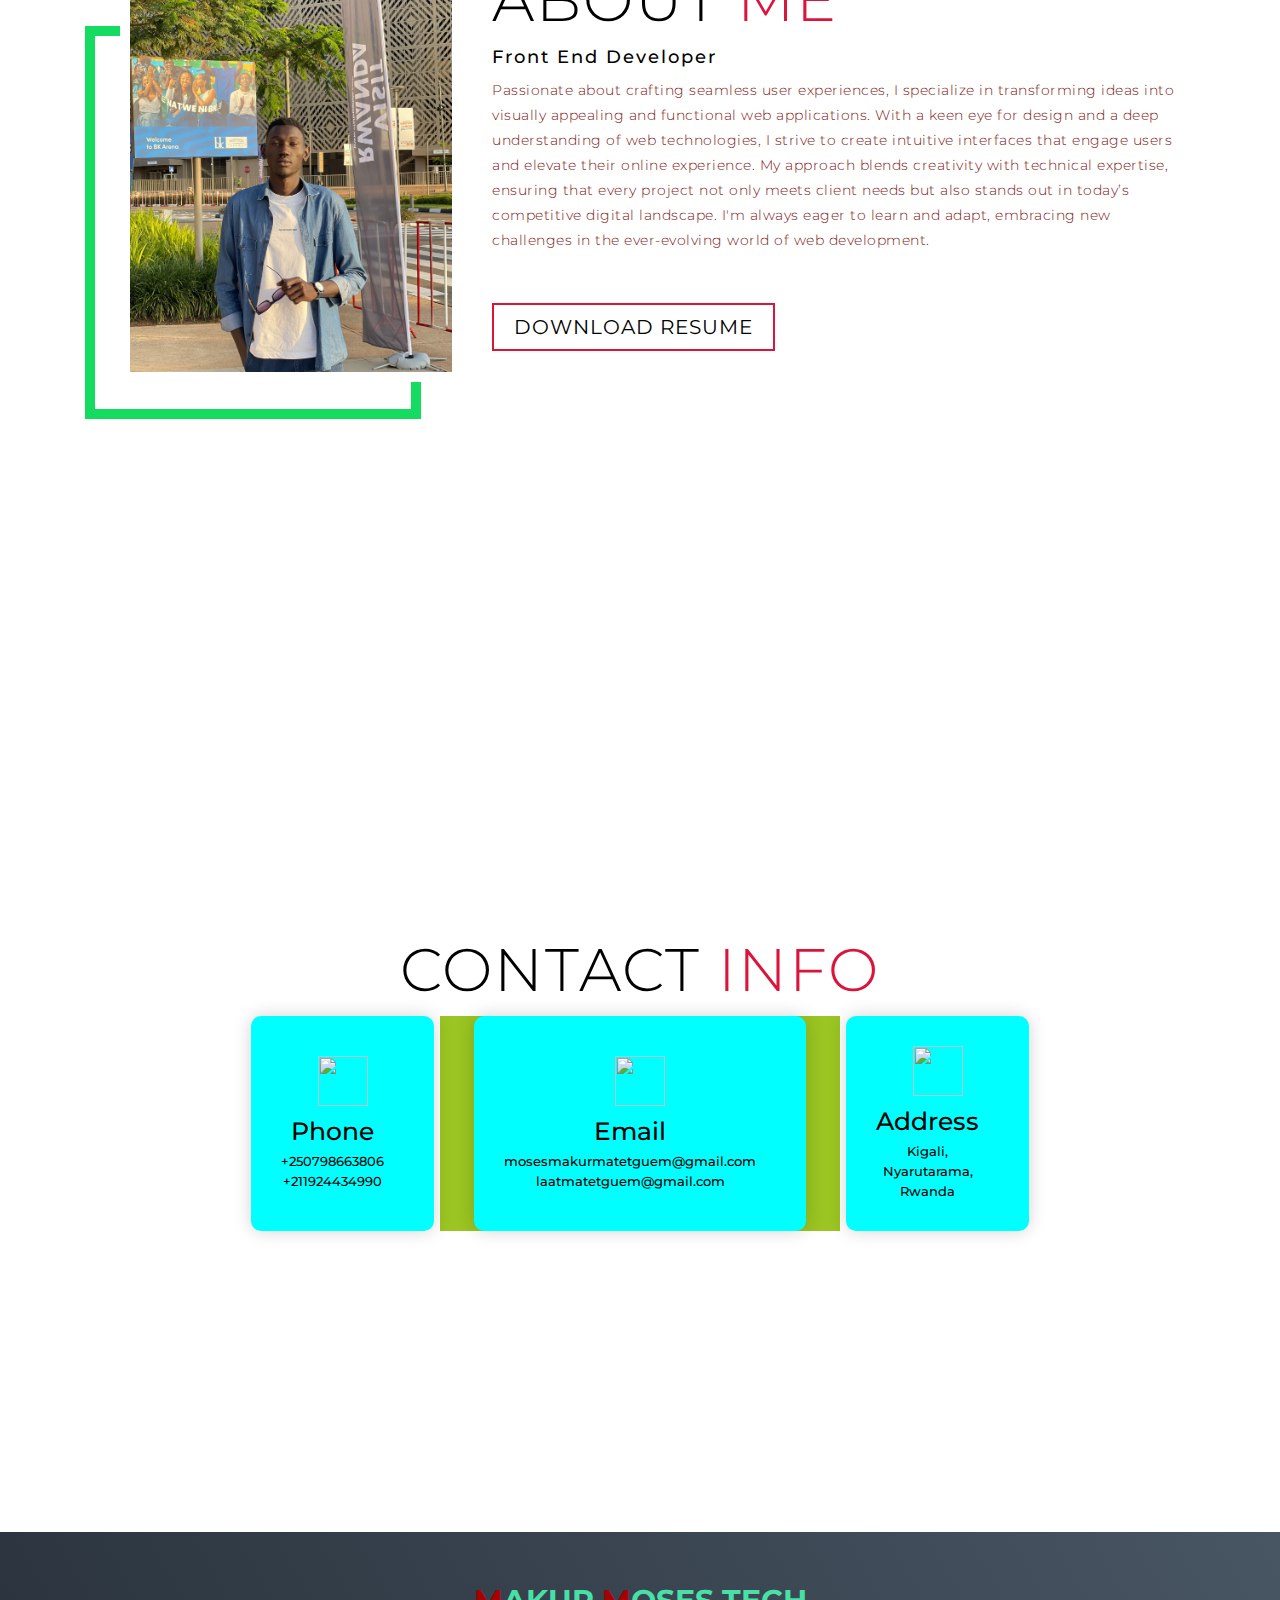
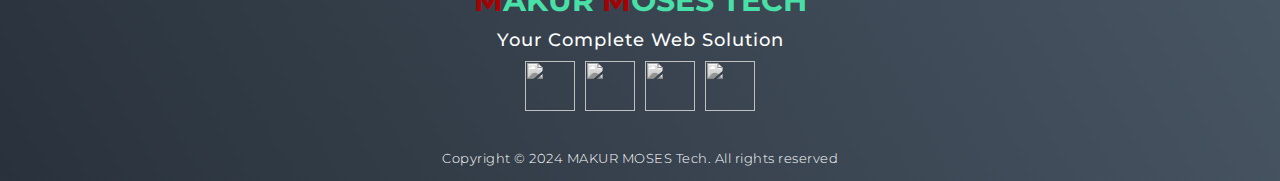
==== commit e4d58e66: "index.html" ====
--- a/index.html
+++ b/index.html
@@ -45,14 +45,14 @@
     <h1>Media Elements Example</h1>
     
     <h2>Sample of Image</h2>
-    <img src="MOSES.jpg" alt="Description of the image" width="300">
+    <img src="MOSES.jpg" alt="Description of the image" max-width="150">
     
     <h2>Sample of Audio</h2>
     <audio controls>
         <source src="MUSIC.mp3" type="audio/mpeg">
     </audio>
 
-    <h2>Video</h2>
+    <h2>Sample of Video</h2>
     <video width="320" height="240" controls>
         <source src="VIDEO.mp4" type="video/mp4">
     </video>
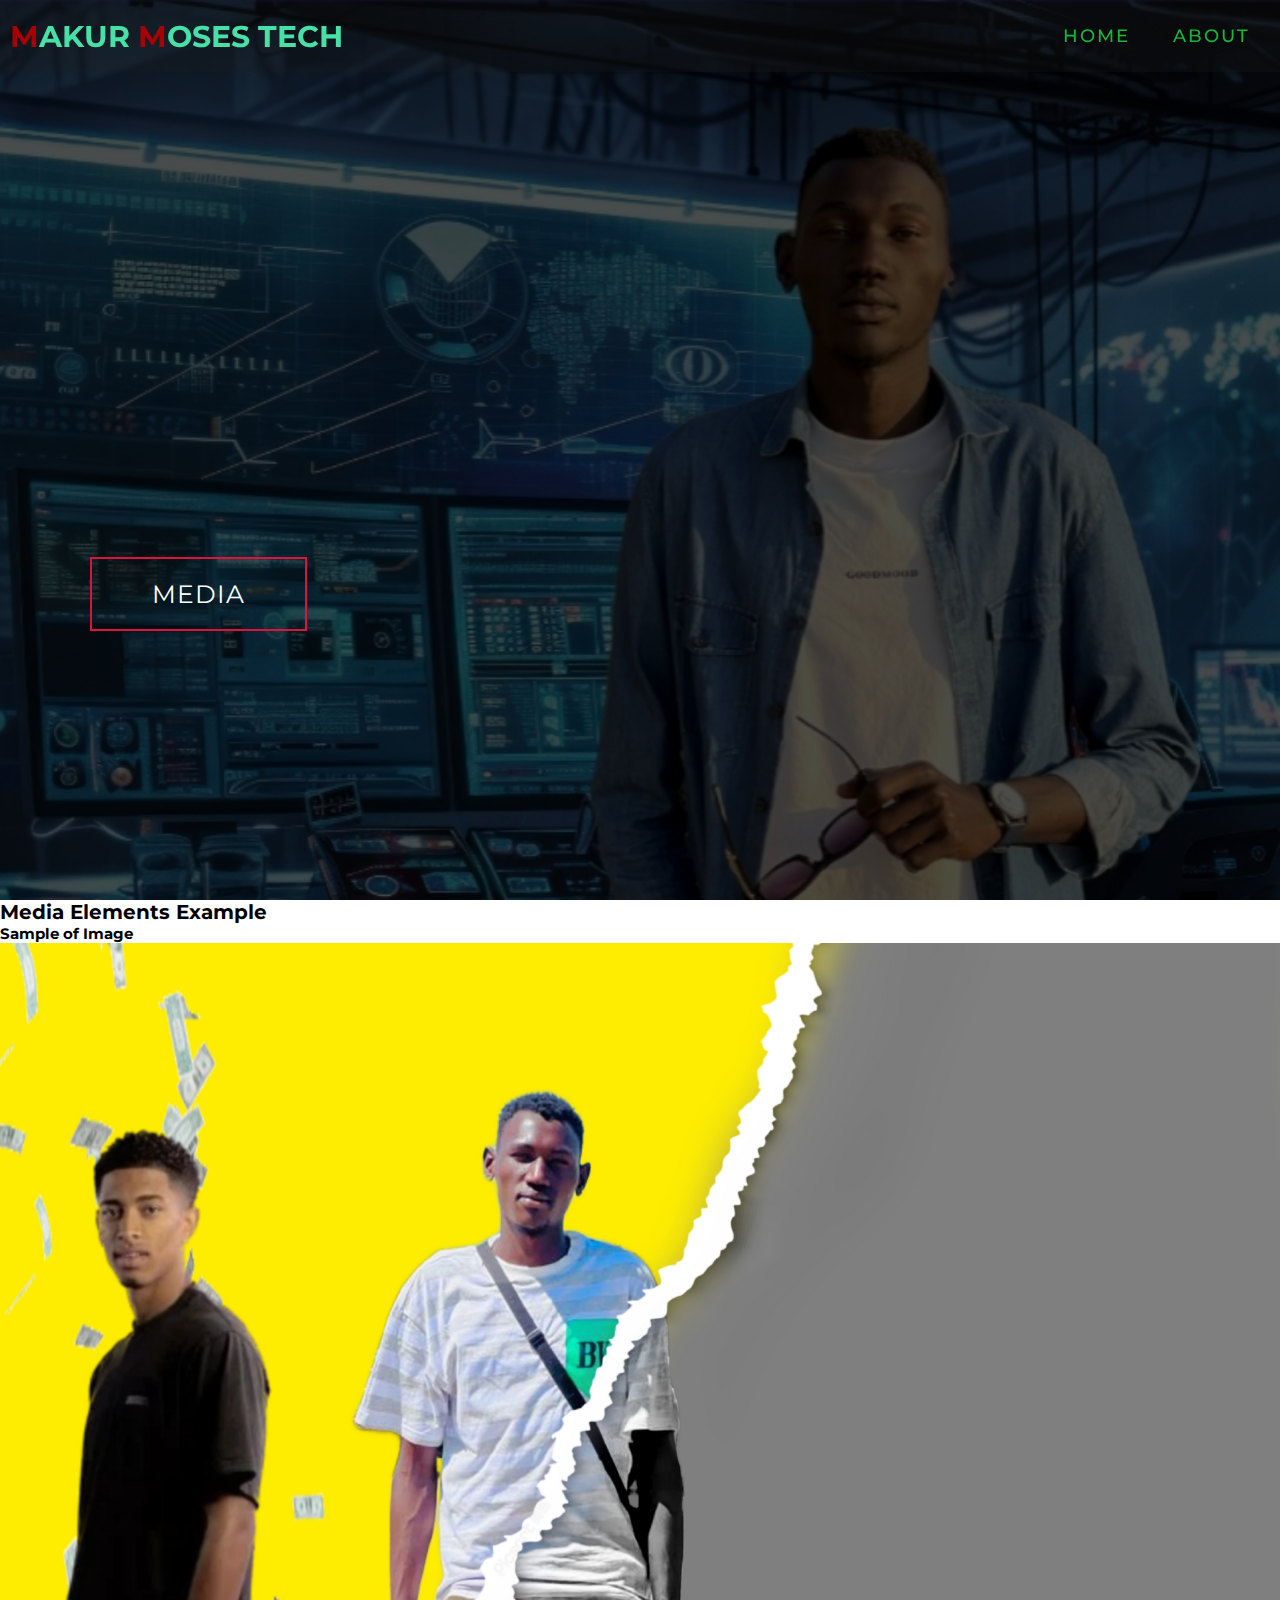
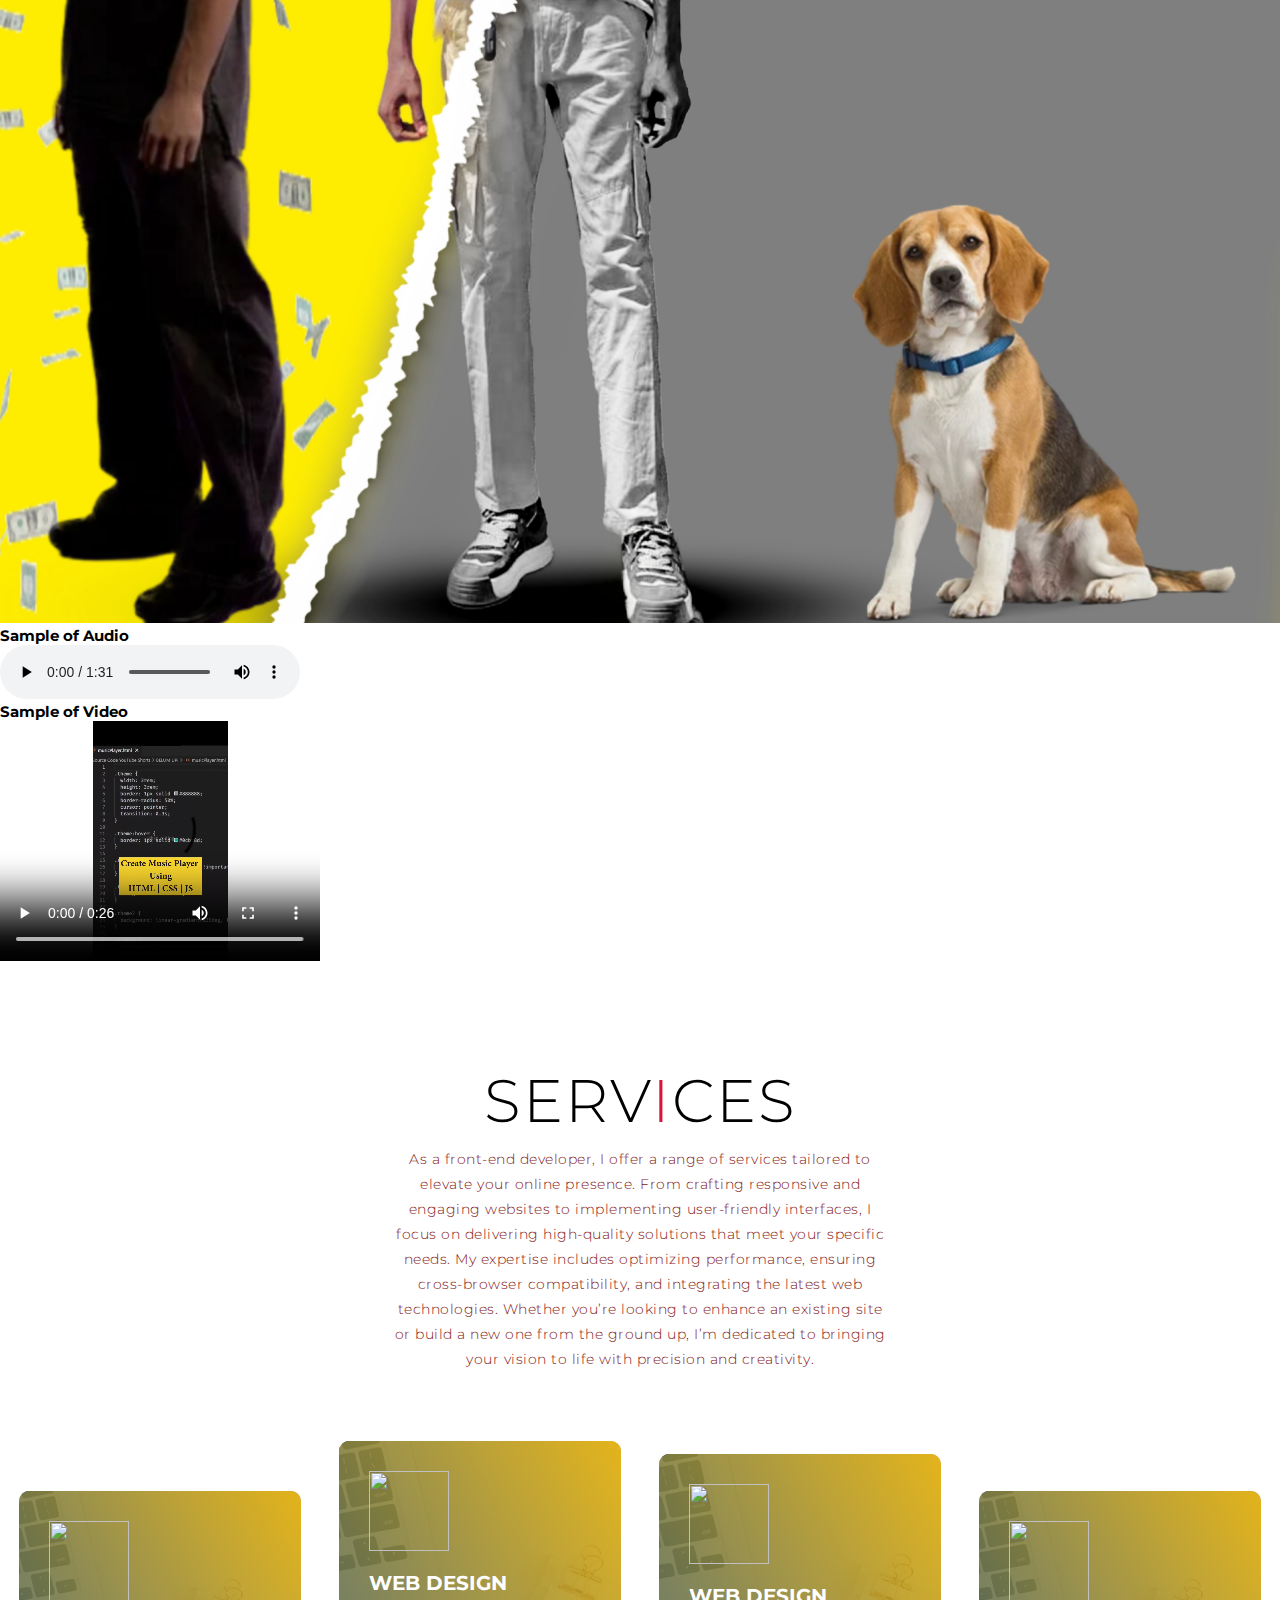
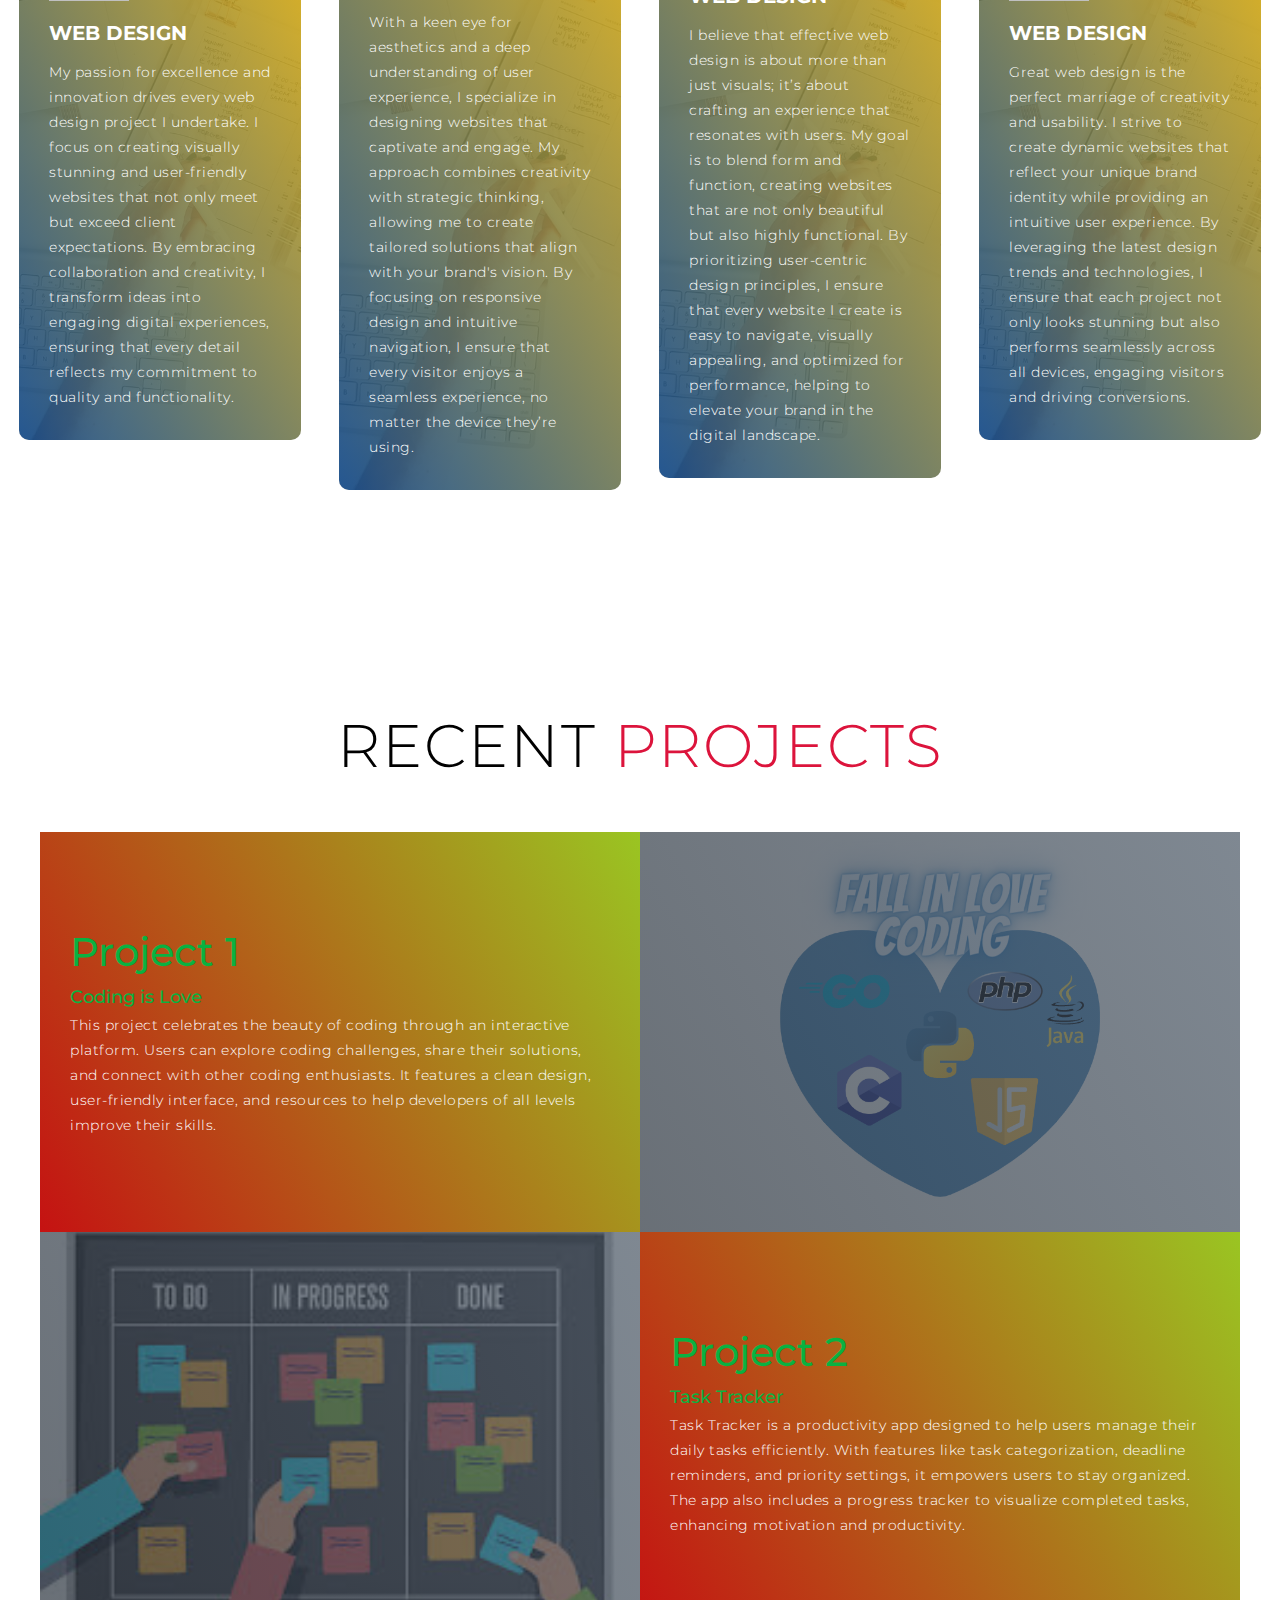
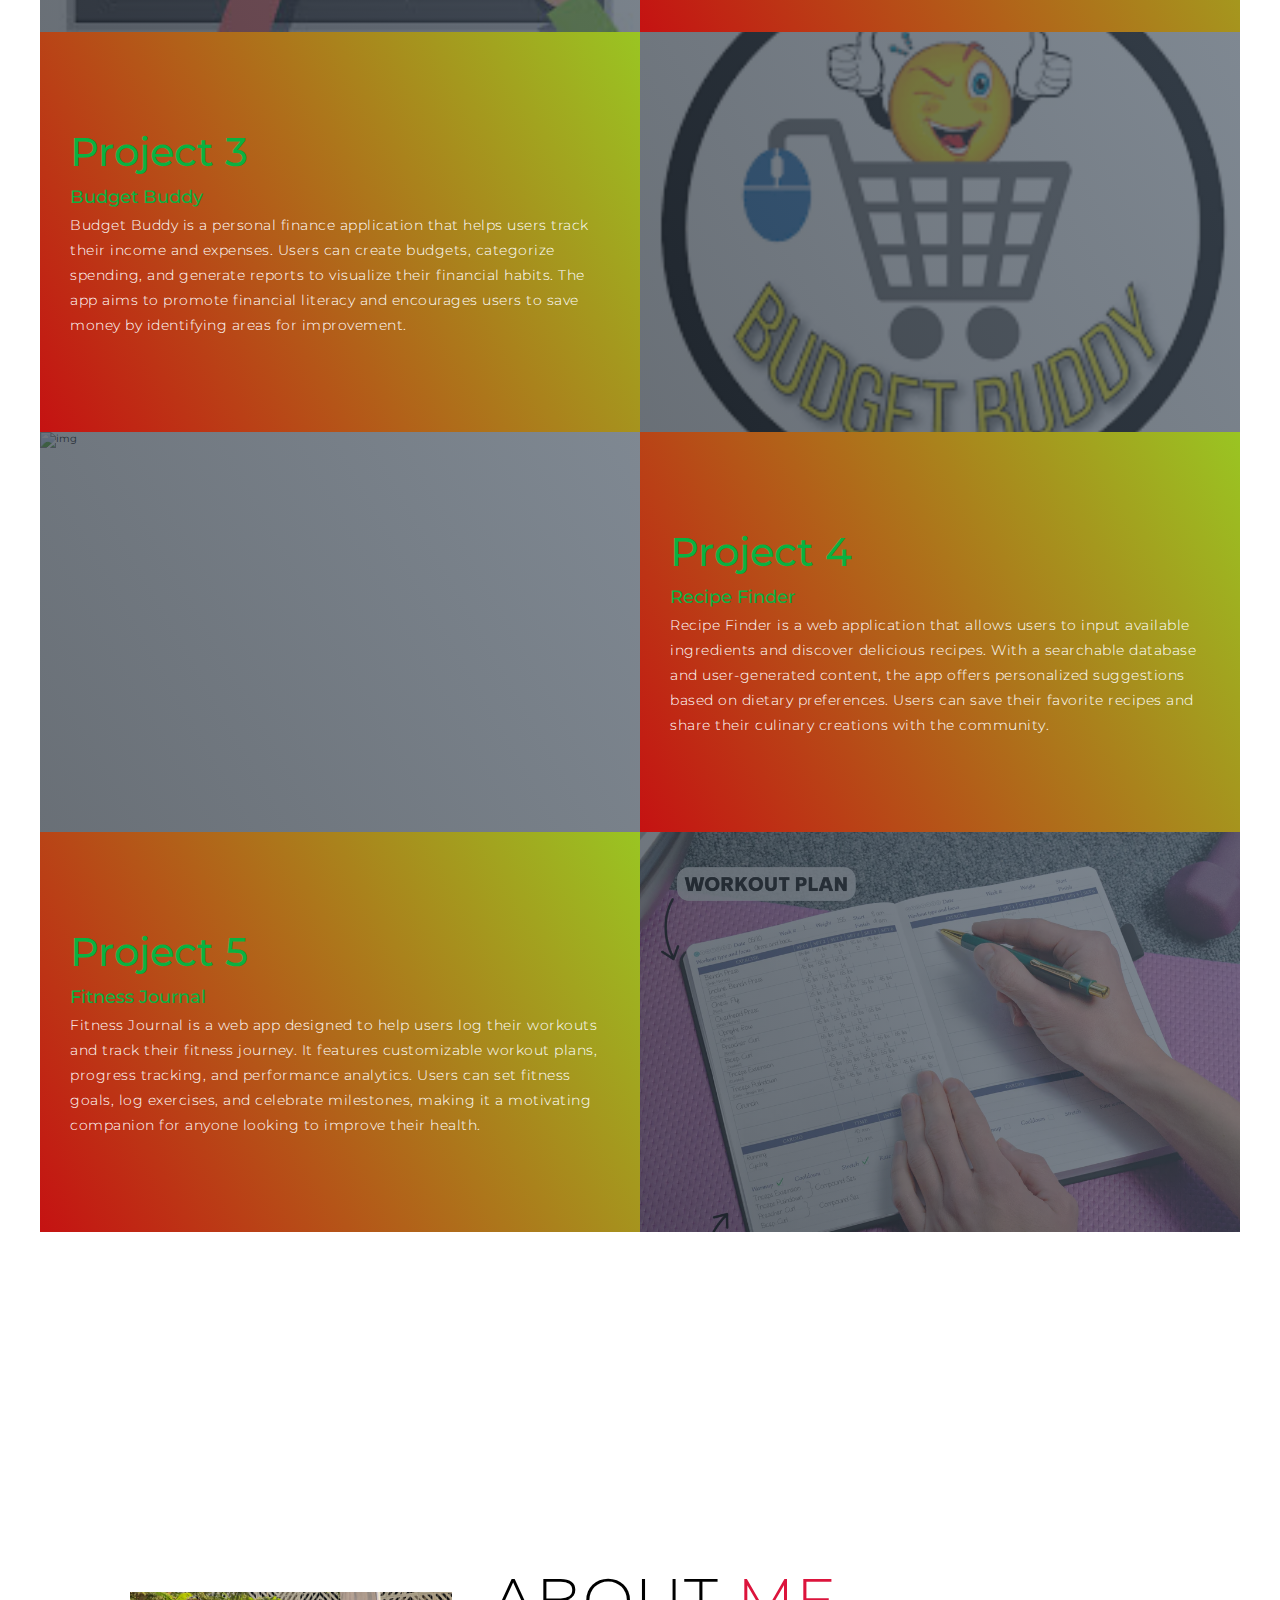
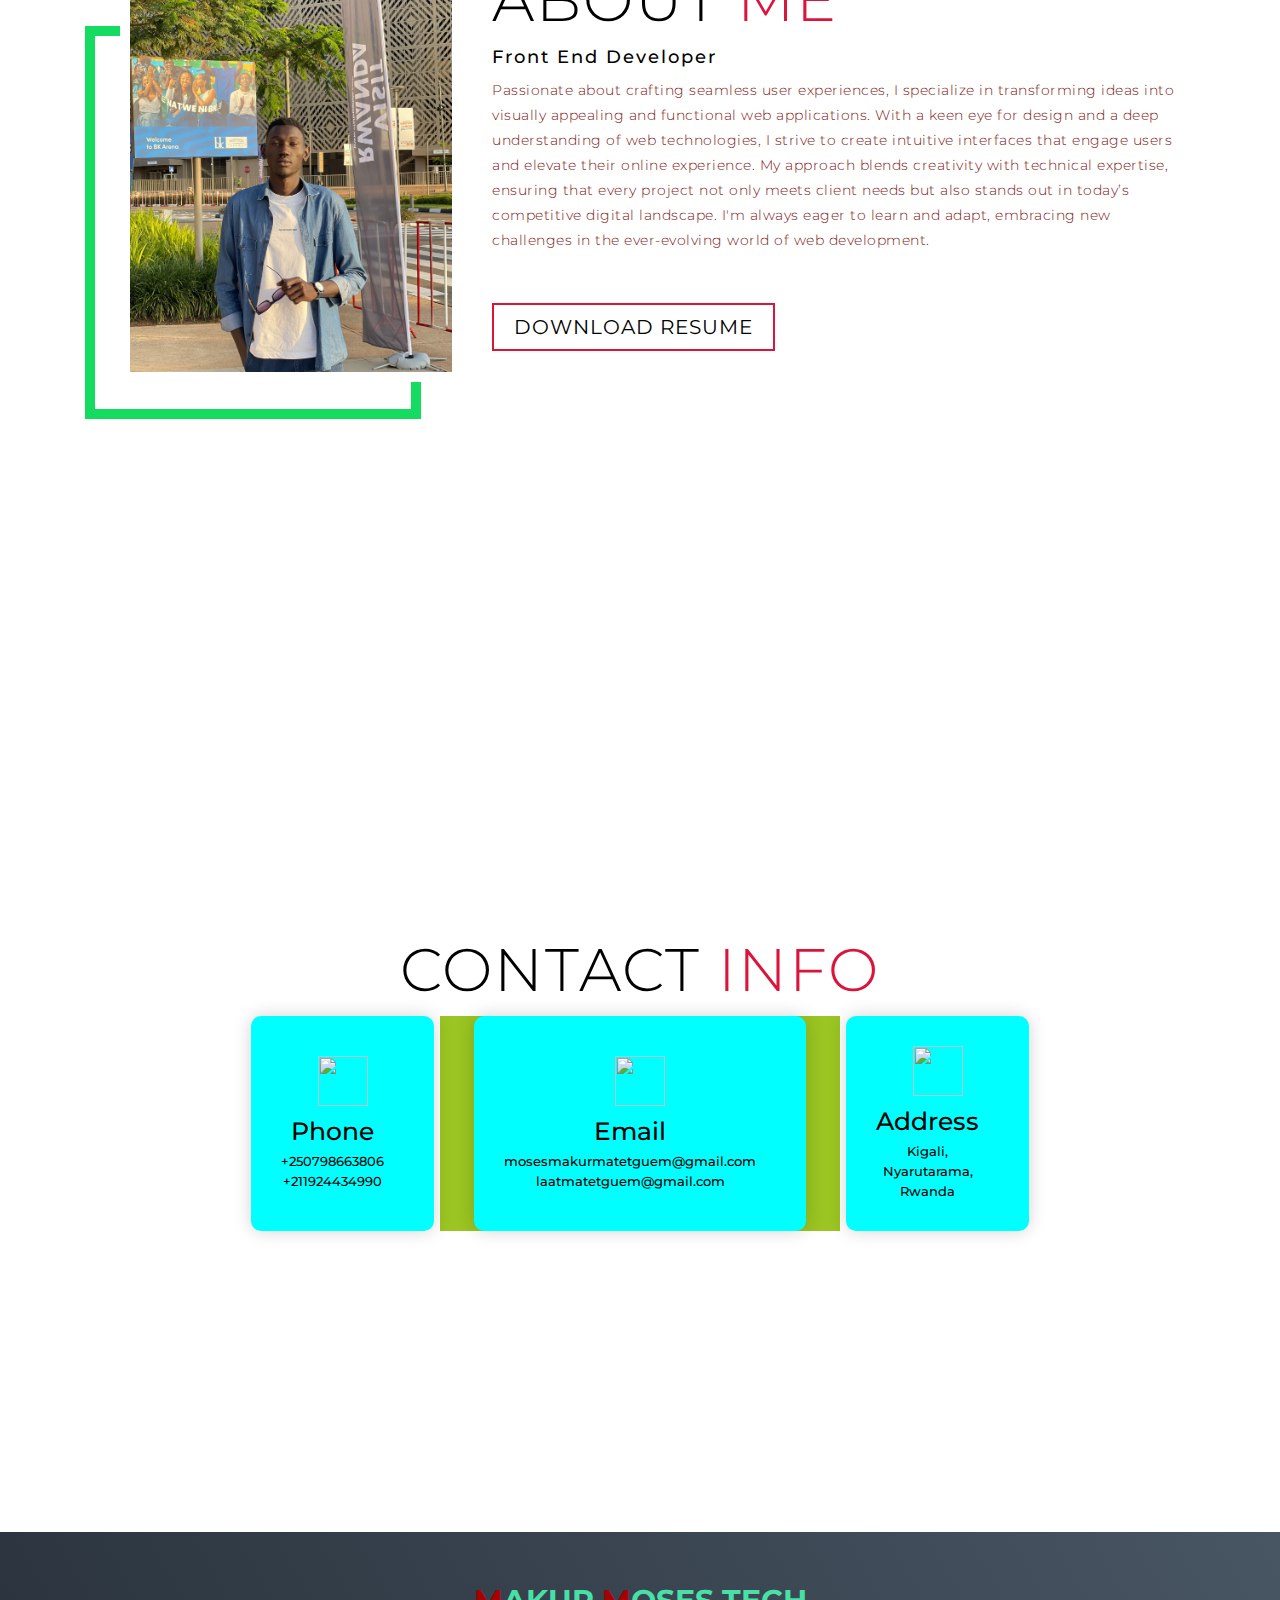
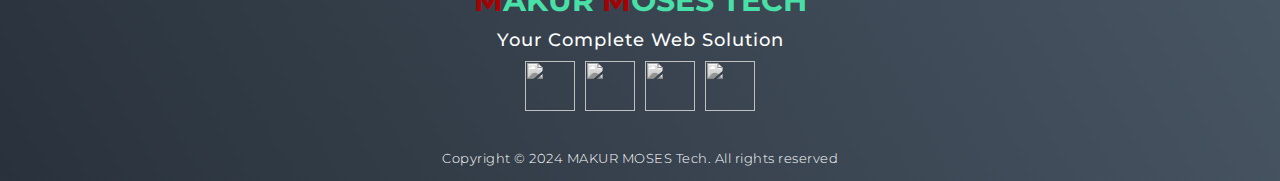
==== commit 010bc9b3: "index.html" ====
--- a/index.html
+++ b/index.html
@@ -45,7 +45,7 @@
     <h1>Media Elements Example</h1>
     
     <h2>Sample of Image</h2>
-    <img src="MOSES.jpg" alt="Description of the image" max-width="150">
+    <img src="MOSES.jpg" alt="Description of the image" max-width="150" height="auto">
     
     <h2>Sample of Audio</h2>
     <audio controls>
